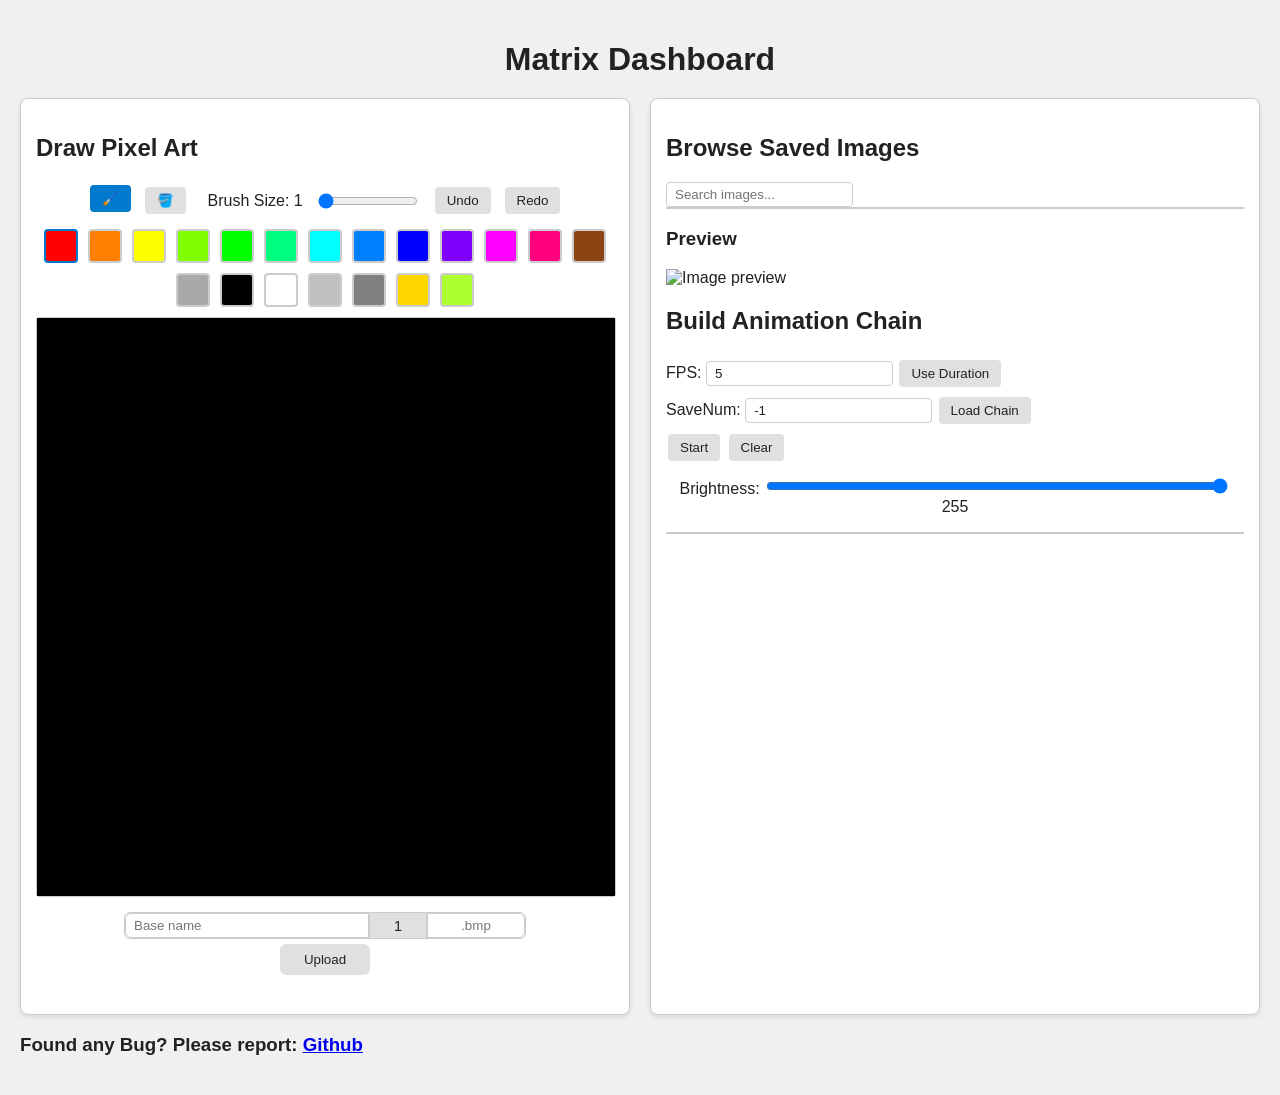
==== example-sd-card-content/index.html @ e06a7f28 "Add better Docs" ====
<!DOCTYPE html>
<html lang="en">
<head>
  <meta charset="UTF-8">
  <meta name="viewport" content="width=device-width, initial-scale=1.0">
  <title>Matrix Dashboard</title>
  <style>
    :root {
    --bg: #f0f0f0;
    --fg: #222;
    --panel-bg: #fff;
    --panel-border: #ccc;
    --btn-bg: #e0e0e0;
    --btn-hover: #d0d0d0;
    --input-bg: #fff;
    --selected-border: #007ACC;
  }
  @media (prefers-color-scheme: dark) {
    :root {
      --bg: #181818;
      --fg: #eee;
      --panel-bg: #242424;
      --panel-border: #444;
      --btn-bg: #333;
      --btn-hover: #444;
      --input-bg: #303030;
    }
  }
  body { background: var(--bg); color: var(--fg); font-family: sans-serif; margin: 0; padding: 20px; }
  h1 { text-align: center; margin-bottom: 20px; }
  .container { display: flex; gap: 20px; }
  @media (max-width: 768px) { .container { flex-direction: column; } }
  .panel { background: var(--panel-bg); border: 1px solid var(--panel-border); border-radius: 8px; box-shadow: 0 2px 5px rgba(0,0,0,0.1); padding: 15px; flex: 1; }
  .filename-group {display: flex;align-items: stretch;margin: 5px 0;border-radius: 6px;overflow: hidden;border: 1px solid var(--panel-border);background: var(--input-bg);width: 100%;max-width: 400px;}
  .filename-group input {border: none;margin: 0;padding: 6px 8px;background: transparent;}
  #filenameInput {flex: 2 1 60%;min-width: 120px;border-radius: 6px 0 0 6px;}
  #filenameExt {flex: 1 0 60px;max-width: 80px;border-left: 1px solid var(--panel-border);border-radius: 0 6px 6px 0;text-align: center;}
  .suffix-label {display: flex;align-items: center;padding: 0 8px;background: var(--btn-bg);border-left: 1px solid var(--panel-border);border-right: 1px solid var(--panel-border);font-size: 0.9em;color: var(--fg);user-select: none;min-width: 40px;justify-content: center;}
  .upload-section {display: flex;flex-direction: column;align-items: center;margin-bottom: 1.5rem;}
  #uploadBtn {margin: 0 auto;padding: 8px 24px;border-radius: 6px;transition: all 0.2s ease;font-weight: 500;}
  #uploadBtn:hover {transform: translateY(-1px);box-shadow: 0 2px 4px rgba(0,0,0,0.1);color: var(--fg);user-select: none;min-width: 40px;justify-content: center;}
  /* Palette */
  #palette-controls {
    display: flex;
    justify-content: center;
    align-items: center;
    gap: 10px;
    margin-bottom: 10px;
  }
  #pickColorBtn.active { background: var(--btn-hover); }
  #palette { display: flex; gap: 10px; flex-wrap: wrap; justify-content: center; }
  .color-swatch { width: 30px; height: 30px; border: 2px solid var(--panel-border); cursor: pointer; border-radius: 4px; position: relative; }
  .color-swatch.selected { border-color: var(--selected-border); }
  .color-swatch input { opacity: 0; width: 100%; height: 100%; position: absolute; top: 0; left: 0; /* disable pointer events so inputs don’t intercept canvas or swatch clicks */ pointer-events: none; }
  /* Controls */
  button { background: var(--btn-bg); border: none; padding: 6px 12px; margin: 5px 2px; border-radius: 4px; cursor: pointer; color: var(--fg); }
  button:hover { background: var(--btn-hover); }
  input[type="text"], input[type="number"] { background: var(--input-bg); border: 1px solid var(--panel-border); padding: 4px 8px; border-radius: 4px; color: var(--fg); }
  textarea { background: var(--input-bg); border: 1px solid var(--panel-border); color: var(--fg); }
  /* Other panels */
  #imageList, #chain-list { max-height: 200px; overflow-y: auto; border: 1px solid var(--panel-border); background: var(--input-bg); }
  .image-item, #chain-list li { display: flex; align-items: center; justify-content: space-between; padding: 5px; border-bottom: 1px solid var(--panel-border); }
  .image-item:last-child, #chain-list li:last-child { border-bottom: none; }
  #chain-list img { width: 30px; height: 30px; margin-right: 10px; }
  .image-item .btn-group {
    display: flex;
    gap: 6px;
    margin-left: auto;
  }

  /* Canvas Container Styles */
  .canvas-container {
    position: relative;
    width: 100%;
    padding-top: 100%; /* Creates square container based on width */
    margin: 10px auto;
    border: 1px solid var(--panel-border);
    border-radius: 4px;
    background: #000; /* Fallback for canvas background */
  }

  #matrix, #overlayCanvas {
    position: absolute;
    top: 0;
    left: 0;
    width: 100% !important;
    height: 100% !important;
    image-rendering: pixelated;
  }

  #matrix {
    cursor: crosshair;
    z-index: 1;
    background: #000;
  }

  #overlayCanvas {
    z-index: 2;
    pointer-events: none;
  }

  /* Ensure canvas elements have inline dimensions */
  #matrix, #overlayCanvas {
    width: 100%;
    height: 100%;
  }

   .btn-group button {
    transition: all 0.2s ease;
    position: relative;
  }
  
  .reference-active {
    background: var(--selected-border) !important;
    color: white !important;
    box-shadow: 0 0 0 2px var(--selected-border);
    transform: translateY(-2px);
  }
  .tool-active {
    background: var(--selected-border) !important;
    color: white !important;
    transform: translateY(-2px);
  }
  </style>
</head>
<body>
  <h1>Matrix Dashboard</h1>
  <div class="container">
    <div class="panel">
      <h2>Draw Pixel Art</h2>
      <div id="palette-controls">
        <button id="brushToolBtn" class="tool-active" title="Brush">🖌️</button>
        <button id="bucketToolBtn" title="Bucket">🪣</button>
        <label for="brushSize" style="margin-left:10px;">Brush Size: <span id="brushSizeValue">1</span></label>
        <input type="range" id="brushSize" min="1" max="8" step="1" value="1" style="margin:0 5px; width: 100px;">
        <button id="undoBtn" disabled>Undo</button>
        <button id="redoBtn" disabled>Redo</button>
      </div>
      <div id="palette"></div>
      <div class="canvas-container">
        <canvas id="matrix"></canvas>
        <canvas id="overlayCanvas"></canvas>
      </div>
      <div class="upload-section">
        <div class="filename-group">
          <input type="text" id="filenameInput" placeholder="Base name">
          <span id="numberSuffix" class="suffix-label">1</span>
          <input type="text" id="filenameExt" placeholder=".bmp">
        </div>
        <button id="uploadBtn">Upload</button>
      </div>
    </div>
    <div class="panel">
      <section>
        <h2>Browse Saved Images</h2>
        <input type="text" id="searchBox" placeholder="Search images...">
        <div id="imageList"></div>
        <div id="preview">
          <h3>Preview</h3>
          <img id="previewImg" alt="Image preview">
        </div>
      </section>
      <section>
        <h2>Build Animation Chain</h2>
        <div>
            <label id="fpsLabel">FPS: 
              <input type="number" id="fpsInput" value="5" step="0.1" min="0.1">
            </label>
            <label id="durationLabel" style="display:none; margin-left:10px;"> <!--TODO: fix int-division-->
              Total Duration (ms): 
              <input type="number" id="durationInput" value="1000" step="100" min="1">
            </label>
            <button id="toggleModeBtn">Use Duration</button>
            <br>
            <label id="chainNumLabel">SaveNum:
              <input type="number" id="chainNumInput" value="-1" step="1" min="-1">
            </label>
            <button id="loadChainBtn">Load Chain</button>
        </div>
        <button id="startChainBtn">Start</button>
        <button id="clearChainBtn">Clear</button>
        <div id="brightness-control" style="margin-top:10px; text-align:center;">
          <label for="brightnessSlider">Brightness: </label>
          <input type="range" id="brightnessSlider" min="0" max="255" value="255" style="width: 80%;">
          <span id="brightnessValue">255</span>
        </div>
        <ul id="chain-list"></ul>
      </section>
    </div>
  </div>
  <div>
    <h3>Found any Bug? Please report: <a href="https://github.com/UwUTastisch/LEDMatrixSign">Github</a></h3>
  </div>
  <script>
    // Core drawing variables
    var isDrawing = false;  // flag for brush drawing

    let selectedColor = '#E40303';
    const canvas = document.getElementById('matrix');
    let ctx = canvas.getContext('2d');
    const palette = document.getElementById('palette');
    // Color picker removed: no pickColorBtn or pickMode

    // Palette persistence setup
    const paletteSlots = 20;
    const defaultPalette = [
      '#FF0000','#FF7F00','#FFFF00','#7FFF00','#00FF00','#00FF7F','#00FFFF','#007FFF','#0000FF','#7F00FF',
      '#FF00FF','#FF007F','#8B4513','#A9A9A9','#000000','#FFFFFF','#C0C0C0','#808080','#FFD700','#ADFF2F'
    ];
    let paletteColors = [];
    function loadPaletteCookie() {
      const match = document.cookie.match(/(?:^|; )palette=([^;]+)/);
      if (match) {
        try { paletteColors = JSON.parse(decodeURIComponent(match[1])); } catch {};
      }
      if (!Array.isArray(paletteColors) || paletteColors.length !== paletteSlots) {
        paletteColors = defaultPalette.slice(0, paletteSlots);
      }
    }
    function savePaletteCookie() {
      document.cookie = 'palette=' + encodeURIComponent(JSON.stringify(paletteColors)) + ';path=/;max-age=' + (365*24*60*60);
    }
    function generatePaletteUI() {
      palette.innerHTML = '';
      for (let i = 0; i < paletteSlots; i++) {
        const color = paletteColors[i];
        const sw = document.createElement('div');
        sw.className = 'color-swatch';
        sw.dataset.index = i;
        sw.dataset.color = color;
        sw.style.background = color;
        const inp = document.createElement('input');
        inp.type = 'color'; inp.value = color;
        inp.style.opacity = '0'; inp.style.width = '100%'; inp.style.height = '100%'; inp.style.position = 'absolute'; inp.style.top = '0'; inp.style.left = '0'; inp.style.zIndex = '-1';
        inp.addEventListener('input', e => {
          const c = e.target.value;
          paletteColors[i] = c;
          sw.dataset.color = c;
          sw.style.background = c;
          savePaletteCookie();
          updateSelectedSwatch();
        });
        // long-press to open color picker
        let pressTimer;
        sw.addEventListener('mousedown', () => { pressTimer = setTimeout(() => inp.click(), 500); });
        sw.addEventListener('mouseup', () => clearTimeout(pressTimer));
        sw.addEventListener('mouseleave', () => clearTimeout(pressTimer));
        sw.addEventListener('touchstart', () => { pressTimer = setTimeout(() => inp.click(), 500); });
        sw.addEventListener('touchend', () => clearTimeout(pressTimer));
        sw.appendChild(inp);
        palette.appendChild(sw);
      }
      updateSelectedSwatch();
    }
    // Immediately initialize palette so it always appears
    loadPaletteCookie();
    generatePaletteUI();
    selectedColor = paletteColors[0];
    updateSelectedSwatch();

    let spec = { width: 8, height: 8 };
    let chain = [], images = [];
    let useDurationMode = false;
    let brightness = 255;
    let fileExt = '.bmp'; // Default extension, will be updated on init
    const overlayCanvas = document.getElementById('overlayCanvas');
    let ctxOverlay = overlayCanvas.getContext('2d');
    let referenceImage = null;

    // Brush and history for undo/redo
    let brushSize = 1;
    const brushSizeInput = document.getElementById('brushSize');
    const brushSizeValue = document.getElementById('brushSizeValue');
    brushSizeInput.addEventListener('input', () => {
      brushSize = parseInt(brushSizeInput.value);
      brushSizeValue.textContent = brushSize;
    });
    // History stack
    let history = [];
    let historyIndex = -1;
    const undoBtn = document.getElementById('undoBtn');
    const redoBtn = document.getElementById('redoBtn');
    undoBtn.addEventListener('click', () => { if (historyIndex > 0) restoreState(historyIndex - 1); });
    redoBtn.addEventListener('click', () => { if (historyIndex < history.length - 1) restoreState(historyIndex + 1); });

    // Tool palette buttons
    const brushToolBtn = document.getElementById('brushToolBtn');
    const bucketToolBtn = document.getElementById('bucketToolBtn');
    let fillMode = false;
    brushToolBtn.addEventListener('click', () => {
      fillMode = false;
      brushToolBtn.classList.add('tool-active');
      bucketToolBtn.classList.remove('tool-active');
    });
    bucketToolBtn.addEventListener('click', () => {
      fillMode = true;
      bucketToolBtn.classList.add('tool-active');
      brushToolBtn.classList.remove('tool-active');
    });
  
    function updateUndoRedoButtons() {
      undoBtn.disabled = historyIndex <= 0;
      redoBtn.disabled = historyIndex >= history.length - 1;
    }
    function saveState() {
      // truncate future history
      history = history.slice(0, historyIndex + 1);
      // save current state
      history.push(ctx.getImageData(0, 0, canvas.width, canvas.height));
      historyIndex = history.length - 1;
      updateUndoRedoButtons();
    }
    function restoreState(index) {
      const imgData = history[index];
      ctx.putImageData(imgData, 0, 0);
      historyIndex = index;
      updateUndoRedoButtons();
    }

    // New controls
    const fpsLabel      = document.getElementById('fpsLabel');
    const durationLabel = document.getElementById('durationLabel');
    const fpsInput      = document.getElementById('fpsInput');
    const durationInput = document.getElementById('durationInput');
    const toggleModeBtn = document.getElementById('toggleModeBtn');

    function updateSuffixDisplay() {
      const baseName = document.getElementById('filenameInput').value.trim();
      const userExt = document.getElementById('filenameExt').value.trim();
      const finalExt = userExt || fileExt;
      
      if (!baseName) {
        document.getElementById('numberSuffix').textContent = '1';
        return;
      }

      const cleanBase = baseName.replace(/[^a-z0-9]/gi, '').toLowerCase();
      const regex = new RegExp(`^${cleanBase}(\\d+)\\${finalExt}$`);
      let maxNum = 0;
      
      images.forEach(filename => {
        const match = filename.match(regex);
        if (match) {
          const num = parseInt(match[1], 10);
          if (num > maxNum) maxNum = num;
        }
      });
      
      document.getElementById('numberSuffix').textContent = maxNum + 1;
    }

    document.getElementById('filenameInput').addEventListener('input', updateSuffixDisplay);
    document.getElementById('filenameExt').addEventListener('input', updateSuffixDisplay);
  
    function applySpec() {
      // Set actual pixel dimensions
      canvas.width = spec.width;
      canvas.height = spec.height;
      overlayCanvas.width = spec.width;
      overlayCanvas.height = spec.height;

      // Set display dimensions through CSS
      canvas.style.width = '100%';
      canvas.style.height = '100%';
      overlayCanvas.style.width = '100%';
      overlayCanvas.style.height = '100%';

      // Initialize contexts
      ctx = canvas.getContext('2d');
      ctxOverlay = overlayCanvas.getContext('2d');
      
      // Clear and initialize drawing canvas
      ctx.fillStyle = '#000';
      ctx.fillRect(0, 0, spec.width, spec.height);
      ctxOverlay.clearRect(0, 0, overlayCanvas.width, overlayCanvas.height);
    }
  
    async function initSpec() {
      try {
        const res = await fetch('/api/imgspec');
        const json = await res.json();
        spec = { width: json.width, height: json.height };
        fileExt = `.${json.format.toLowerCase()}`;
        document.getElementById('filenameExt').value = fileExt;
        updateSuffixDisplay(); // Add this line
      } catch (e) { /* ignore */ }
      applySpec();
      saveState();   // seed undo/redo stack with initial canvas
    }

    async function setReferenceImage(name) {
      try {
        // Clear existing overlay first
        ctxOverlay.clearRect(0, 0, overlayCanvas.width, overlayCanvas.height);
        
        const res = await fetch(`/api/img?file=${encodeURIComponent(name)}`);
        const json = await res.json();
        referenceImage = new Image();
        referenceImage.onload = () => {
          // Create offscreen canvas to process image
          const tempCanvas = document.createElement('canvas');
          tempCanvas.width = spec.width;
          tempCanvas.height = spec.height;
          const tempCtx = tempCanvas.getContext('2d');
          
          // Draw image to temp canvas
          tempCtx.drawImage(referenceImage, 0, 0);
          const imageData = tempCtx.getImageData(0, 0, spec.width, spec.height);
          const data = imageData.data;

          // Process pixels: make black transparent and apply opacity
          for (let i = 0; i < data.length; i += 4) {
            // Check if pixel is black (RGB 0,0,0)
            if (data[i] === 0 && data[i+1] === 0 && data[i+2] === 0) {
              data[i+3] = 0; // Set alpha to 0
            } else {
              data[i+3] = 77; // ~30% opacity (255 * 0.3)
            }
          }

          // Update overlay canvas
          ctxOverlay.clearRect(0, 0, overlayCanvas.width, overlayCanvas.height);
          ctxOverlay.putImageData(imageData, 0, 0);
        };
        referenceImage.src = `data:image/bmp;base64,${json.img}`;
      } catch (e) {
        console.error('Error loading reference image:', e);
      }
    }

    function getNextFilename(baseName) {
      const cleanBase = baseName.replace(/[^a-z0-9]/gi, '').toLowerCase();
      const finalExt = document.getElementById('filenameExt').value.trim() || fileExt;
      const regex = new RegExp(`^${cleanBase}(\\d+)\\${finalExt}$`);
      
      let maxNum = 0;
      images.forEach(filename => {
        const match = filename.match(regex);
        if (match) maxNum = Math.max(maxNum, parseInt(match[1], 10));
      });
      
      return `${cleanBase}${maxNum + 1}${finalExt}`;
    }
  
    function updateSelectedSwatch() {
      document.querySelectorAll('.color-swatch').forEach(sw => {
        sw.classList.toggle('selected', sw.dataset.color.toLowerCase() === selectedColor.toLowerCase());
      });
    }
  
    palette.addEventListener('click', e => {
      const sw = e.target.closest('.color-swatch');
      if (!sw) return;
      selectedColor = sw.dataset.color;
      updateSelectedSwatch();
    });
  
    function getCursorPos(e) {
      const rect   = canvas.getBoundingClientRect();
      const scaleX = rect.width / canvas.width;
      const scaleY = rect.height / canvas.height;
      const clientX = e.clientX ?? e.touches[0].clientX;
      const clientY = e.clientY ?? e.touches[0].clientY;
      return {
        x: Math.floor((clientX - rect.left) / scaleX),
        y: Math.floor((clientY - rect.top) / scaleY)
      };
    }
  
    function drawAt(e) {
      const { x, y } = getCursorPos(e);
      ctx.fillStyle = selectedColor;
      // Draw with circular brush centered on the cursor
      ctx.beginPath();
      const centerX = x + 0.5;
      const centerY = y + 0.5;
      const radius = brushSize / 2;
      ctx.arc(centerX, centerY, radius, 0, Math.PI * 2);
      ctx.fill();
    }
  
    // Set up drawing and fill event listeners with undo/redo support
    // On action start, snapshot state for undo/redo
    canvas.addEventListener('mousedown', e => {
      saveState();
      const { x, y } = getCursorPos(e);
      if (fillMode) {
        floodFill(x, y);
        saveState();
      } else {
        isDrawing = true;
        drawAt(e);
      }
    });
    canvas.addEventListener('mousemove', e => { if (isDrawing) drawAt(e); });
    canvas.addEventListener('mouseup', () => {
      if (isDrawing) saveState();
      isDrawing = false;
    });
    canvas.addEventListener('mouseleave', () => { if (isDrawing) isDrawing = false; });
    canvas.addEventListener('touchstart', e => {
      e.preventDefault();
      saveState();
      const { x, y } = getCursorPos(e);
      if (fillMode) {
        floodFill(x, y);
        saveState();
      } else {
        isDrawing = true;
        drawAt(e);
      }
    });
    canvas.addEventListener('touchmove', e => { e.preventDefault(); if (isDrawing) drawAt(e); });
    canvas.addEventListener('touchend', e => {
      e.preventDefault();
      if (isDrawing) saveState();
      isDrawing = false;
    });
    canvas.addEventListener('touchcancel', e => { e.preventDefault(); if (isDrawing) isDrawing = false; });
  
    function canvasToBMPBase64(cnv) {
      const w = cnv.width, h = cnv.height;
      const rowSize = Math.floor((w * 3 + 3) / 4) * 4;
      const pixelArraySize = rowSize * h;
      const headerSize = 14 + 40;
      const buffer = new ArrayBuffer(headerSize + pixelArraySize);
      const dv = new DataView(buffer);
      let off = 0;
      dv.setUint16(off, 0x4D42, true); off += 2;
      dv.setUint32(off, buffer.byteLength, true); off += 4;
      off += 4;
      dv.setUint32(off, headerSize, true); off += 4;
      dv.setUint32(off, 40, true); off += 4;
      dv.setInt32(off, w, true); off += 4;
      dv.setInt32(off, h, true); off += 4;
      dv.setUint16(off, 1, true); off += 2;
      dv.setUint16(off, 24, true); off += 2;
      dv.setUint32(off, 0, true); off += 4;
      dv.setUint32(off, pixelArraySize, true); off += 4;
      off += 16;
      const imgData = cnv.getContext('2d').getImageData(0, 0, w, h).data;
      let pOff = headerSize;
      for (let y = h - 1; y >= 0; y--) {
        for (let x = 0; x < w; x++) {
          const i = (y * w + x) * 4;
          dv.setUint8(pOff++, imgData[i + 2]);
          dv.setUint8(pOff++, imgData[i + 1]);
          dv.setUint8(pOff++, imgData[i]);
        }
        while ((pOff - headerSize) % rowSize) dv.setUint8(pOff++, 0);
      }
      const bytes = new Uint8Array(buffer);
      let bin = '';
      for (let i = 0; i < bytes.length; i++) bin += String.fromCharCode(bytes[i]);
      return btoa(bin);
    }
    
    document.getElementById('brightnessSlider').addEventListener('input', function(e) {
      brightness = parseInt(e.target.value);
      document.getElementById('brightnessValue').textContent = brightness;
      updateBrightness();
    });

    async function updateBrightness() {
      try {
        await fetch('/api/brightness', {
          method: 'POST',
          headers: { 'Content-Type': 'application/json' },
          body: JSON.stringify({ brightness: brightness })
        });
      } catch (e) {
        console.error('Failed to update brightness', e);
      }
    }

    document.getElementById('uploadBtn').addEventListener('click', async () => {
      try {
          // Get and validate inputs
          const baseName = document.getElementById('filenameInput').value.trim();
          if (!baseName) return alert('Enter filename base.');
          
          // Get extension and clean base name
          const userExt = document.getElementById('filenameExt').value.trim();
          const finalExt = userExt || fileExt;
          const cleanBase = baseName.replace(/[^a-z0-9]/gi, '').toLowerCase();
          
          // Find existing files with this base and extension
          const regex = new RegExp(`^${cleanBase}(\\d+)\\${finalExt}$`);
          let maxNum = 0;
          
          images.forEach(filename => {
              const match = filename.match(regex);
              if (match) {
                  const num = parseInt(match[1], 10);
                  if (num > maxNum) maxNum = num;
              }
          });
          
          // Generate new filename
          const newNum = maxNum + 1;
          const filename = `${cleanBase}${newNum}${finalExt}`;
          
          // Convert canvas and upload
          const base64 = canvasToBMPBase64(canvas);
          const response = await fetch('/api/img', {
              method: 'POST',
              headers: { 'Content-Type': 'application/json' },
              body: JSON.stringify({ 
                  file: filename,
                  img: base64 
              })
          });
          
          if (!response.ok) throw new Error('Upload failed');
          
          // Update UI
          const json = await response.json();
          document.getElementById('filenameInput').value = cleanBase; // Reset to base without number
          document.getElementById('numberSuffix').textContent = newNum + 1;
          alert(`Uploaded successfully: ${json.file}`);
          loadImageList("");
          
      } catch (error) {
          console.error('Upload error:', error);
          alert(`Upload failed: ${error.message}`);
      }
    });

    const searchBox = document.getElementById('searchBox');
  
    async function loadImageList(query) {
      try {
        var path = query ? `/api/listimg?contains=${query}` : "/api/listimg";
        const res  = await fetch(path);
        const json = await res.json();
        images = json.list;
        renderImageList();
      } catch (e) { /* ignore */ }
    }

    searchBox.addEventListener("keydown", (e) => {
        if (e.key === "Enter") {
          const query = searchBox.value.trim();
          loadImageList(query);
        }
      });
  
    function renderImageList(filter = '') {
      const list = document.getElementById('imageList');
      list.innerHTML = '';
      images
        .filter(n => n.includes(filter))
        .forEach(name => {
          const item = document.createElement('div');
          item.className = 'image-item';
          const span = document.createElement('span');
          span.textContent = name;
          
          const refBtn = document.createElement('button');
            refBtn.textContent = 'Reference';
            refBtn.onclick = () => {
              const wasActive = refBtn.classList.contains('reference-active');
              
              // Remove active state from all buttons
              document.querySelectorAll('.reference-active').forEach(btn => {
                btn.classList.remove('reference-active');
              });
              
              // Clear overlay if clicking the same button
              if (wasActive) {
                ctxOverlay.clearRect(0, 0, overlayCanvas.width, overlayCanvas.height);
              } else {
                setReferenceImage(name);
                refBtn.classList.add('reference-active');
              }
            };

          // Existing buttons
          const pv = document.createElement('button');
          pv.textContent = 'Preview';
          pv.onclick = () => previewImage(name);
          const add = document.createElement('button');
          add.textContent = 'Add';
          add.onclick = () => addToChain(name);

          const btnGroup = document.createElement('div');
          btnGroup.className = 'btn-group';
          btnGroup.append(pv, refBtn, add);
          item.append(span, btnGroup);
          list.append(item);
        });
    }
  
    async function previewImage(name) {
      try {
        const res  = await fetch(`/api/img?file=${encodeURIComponent(name)}`);
        const json = await res.json();
        document.getElementById('previewImg').src = `data:image/bmp;base64,${json.img}`;
      } catch { /* ignore */ }
    }
  
    // Toggle FPS / Duration mode
    toggleModeBtn.addEventListener('click', () => {
      useDurationMode = !useDurationMode;
      fpsLabel.style.display      = useDurationMode ? 'none' : 'inline';
      durationLabel.style.display = useDurationMode ? 'inline' : 'none';
      toggleModeBtn.textContent   = useDurationMode ? 'Use FPS' : 'Use Duration';
    });
  
    function addToChain(name) {
      //const res  = await fetch(`/api/img?file=${encodeURIComponent(name)}`);
      //const json = await res.json();
      //chain.push({ name, src: `data:image/bmp;base64,${json.img}` });
      chain.push({name, src: `loading` });
      updateChainUI();

      
      fetch(`/api/img?file=${encodeURIComponent(name)}`)
        .then(res => res.json())
        .then(json => {
          // Find the just-added placeholder and update its src
          const idx = chain.findIndex(item => item.name === name && item.src === "loading");
          if (idx !== -1) {
            chain[idx].src = `data:image/bmp;base64,${json.img}`;
            updateChainUI();
          }
        })
        .catch(() => {/* ignore errors */});
    
     
    }
  
    function updateChainUI() {
      const ul = document.getElementById('chain-list');
      ul.innerHTML = '';
      chain.forEach((item, i) => {
        const li = document.createElement('li');
        const img = document.createElement('img');
        img.src = item.src;
        const span = document.createElement('span');
        span.textContent = item.name;
        const btn = document.createElement('button');
        btn.textContent = 'Remove';
        btn.onclick = () => {
          chain.splice(i, 1);
          updateChainUI();
        };
        li.append(img, span, btn);
        ul.append(li);
      });
    }
  
    document.getElementById('loadChainBtn').addEventListener('click', () => {
        try {
          let num = -1;
          const chainNumInput = document.getElementById('chainNumInput');
          if (!(chainNumInput.value && chainNumInput.value > 0)) {
            alert("Type a chain-number first, to load the chain.")
            return;
          }

          num = chainNumInput.value;
          
          fetch(`/api/imgchain?num=${num}`, {
            method: 'GET',
            headers: { 'Content-Type': 'application/json' },
            })
            .then(res => res.json())
            .then(json => {
              // json is expected to be like: {"chain": ["test2.bmp"], "fps": 5.0, "num": 20}
              if (!json.chain || !Array.isArray(json.chain)) {
                alert('Invalid chain data');
                return;
              }
              // Clear current chain
              json.chain.forEach(element => {
                addToChain(element);
              });
              alert("Loaded Successful")
            })
        } catch {
          alert('Failed to load img chain');
        }
      });

    document.getElementById('clearChainBtn').addEventListener('click', () => {
      chain = [];
      updateChainUI();
      document.getElementById('chainNumInput').value = -1;
    });
  
    document.getElementById('startChainBtn').addEventListener('click', async () => {
      if (!chain.length) return alert('Add images first');
      const names = chain.map(c => c.name);
      let payload;
      let fps;
      
      if (useDurationMode) {
        const totalMs = parseFloat(durationInput.value);
        if (isNaN(totalMs) || totalMs <= 0) {
          return alert('Enter a valid total duration');
        }
        fps = parseFloat(chain.length) / (parseFloat(totalMs) / 1000.0);
      } else {
        fps = parseFloat(fpsInput.value);
      }
      
      const chainNumInput =  document.getElementById('chainNumInput');
      if (chainNumInput.value && chainNumInput.value >0) {
        payload = { chain: names, fps: fps, num: parseInt(chainNumInput.value,10) };
      } else {
        payload = { chain: names, fps: fps };
      }

      try {
        const res = await fetch('/api/imgchain', {
          method: 'POST',
          headers: { 'Content-Type': 'application/json' },
          body: JSON.stringify(payload)
        })
        const json = await res.json();
        
        const chainNum = json.chainNum;
        chainNumInput.value = parseInt(chainNum, 10);
        
        alert('Animation started!\n And stored as number: ' + chainNum);
      } catch {
        alert('Failed to start');
      }
    });
  
    initSpec().then(loadImageList);

    function floodFill(startX, startY) {
      const imgData = ctx.getImageData(0, 0, canvas.width, canvas.height);
      const data = imgData.data;
      const width = imgData.width;
      const height = imgData.height;
      const startIdx = (startY * width + startX) * 4;
      const target = { r: data[startIdx], g: data[startIdx+1], b: data[startIdx+2], a: data[startIdx+3] };
      const fillColor = hexToRgb(selectedColor);
      // no-op if fill color matches target
      if (target.r === fillColor.r && target.g === fillColor.g && target.b === fillColor.b) return;
      const stack = [[startX, startY]];
      while (stack.length) {
        const [x, y] = stack.pop();
        if (x < 0 || x >= width || y < 0 || y >= height) continue;
        const idx = (y * width + x) * 4;
        if (data[idx] === target.r && data[idx+1] === target.g && data[idx+2] === target.b && data[idx+3] === target.a) {
          data[idx] = fillColor.r;
          data[idx+1] = fillColor.g;
          data[idx+2] = fillColor.b;
          data[idx+3] = 255;
          stack.push([x+1, y], [x-1, y], [x, y+1], [x, y-1]);
        }
      }
      ctx.putImageData(imgData, 0, 0);
    }

    // Helper: convert hex color to RGB object
    function hexToRgb(hex) {
      hex = hex.replace(/^#/, '');
      if (hex.length === 3) hex = hex.split('').map(h => h + h).join('');
      const num = parseInt(hex, 16);
      return { r: (num >> 16) & 255, g: (num >> 8) & 255, b: num & 255 };
    }
  </script>
</body>
</html>
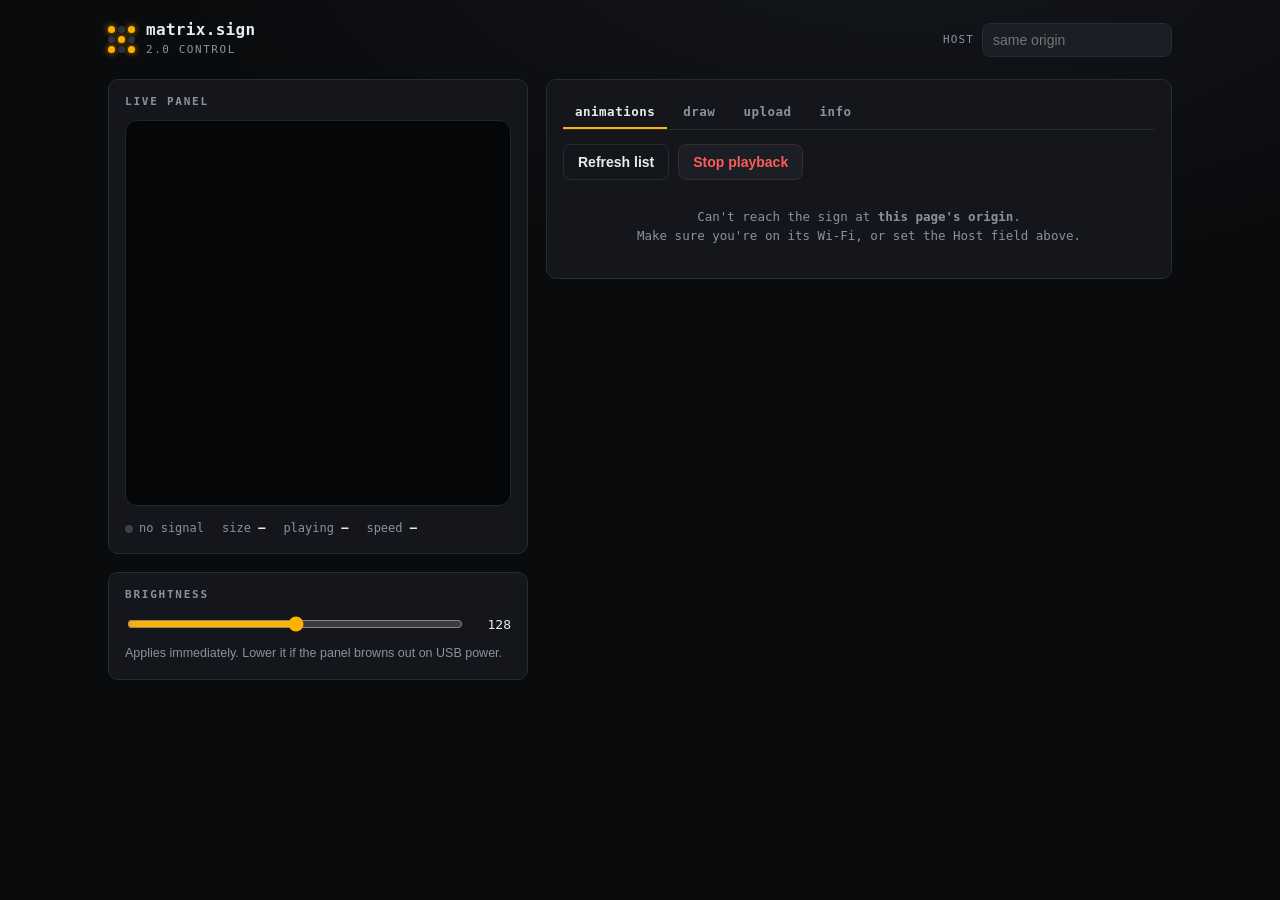
==== commit 6bb47bc3: "feat: control-panel frontend for the 2.0 API + serve it from the device - example-sd-card-content/in" ====
--- a/example-sd-card-content/index.html
+++ b/example-sd-card-content/index.html
@@ -1,869 +1,479 @@
 <!DOCTYPE html>
 <html lang="en">
 <head>
-  <meta charset="UTF-8">
-  <meta name="viewport" content="width=device-width, initial-scale=1.0">
-  <title>Matrix Dashboard</title>
-  <style>
-    :root {
-    --bg: #f0f0f0;
-    --fg: #222;
-    --panel-bg: #fff;
-    --panel-border: #ccc;
-    --btn-bg: #e0e0e0;
-    --btn-hover: #d0d0d0;
-    --input-bg: #fff;
-    --selected-border: #007ACC;
-  }
-  @media (prefers-color-scheme: dark) {
-    :root {
-      --bg: #181818;
-      --fg: #eee;
-      --panel-bg: #242424;
-      --panel-border: #444;
-      --btn-bg: #333;
-      --btn-hover: #444;
-      --input-bg: #303030;
-    }
-  }
-  body { background: var(--bg); color: var(--fg); font-family: sans-serif; margin: 0; padding: 20px; }
-  h1 { text-align: center; margin-bottom: 20px; }
-  .container { display: flex; gap: 20px; }
-  @media (max-width: 768px) { .container { flex-direction: column; } }
-  .panel { background: var(--panel-bg); border: 1px solid var(--panel-border); border-radius: 8px; box-shadow: 0 2px 5px rgba(0,0,0,0.1); padding: 15px; flex: 1; }
-  .filename-group {display: flex;align-items: stretch;margin: 5px 0;border-radius: 6px;overflow: hidden;border: 1px solid var(--panel-border);background: var(--input-bg);width: 100%;max-width: 400px;}
-  .filename-group input {border: none;margin: 0;padding: 6px 8px;background: transparent;}
-  #filenameInput {flex: 2 1 60%;min-width: 120px;border-radius: 6px 0 0 6px;}
-  #filenameExt {flex: 1 0 60px;max-width: 80px;border-left: 1px solid var(--panel-border);border-radius: 0 6px 6px 0;text-align: center;}
-  .suffix-label {display: flex;align-items: center;padding: 0 8px;background: var(--btn-bg);border-left: 1px solid var(--panel-border);border-right: 1px solid var(--panel-border);font-size: 0.9em;color: var(--fg);user-select: none;min-width: 40px;justify-content: center;}
-  .upload-section {display: flex;flex-direction: column;align-items: center;margin-bottom: 1.5rem;}
-  #uploadBtn {margin: 0 auto;padding: 8px 24px;border-radius: 6px;transition: all 0.2s ease;font-weight: 500;}
-  #uploadBtn:hover {transform: translateY(-1px);box-shadow: 0 2px 4px rgba(0,0,0,0.1);color: var(--fg);user-select: none;min-width: 40px;justify-content: center;}
-  /* Palette */
-  #palette-controls {
-    display: flex;
-    justify-content: center;
-    align-items: center;
-    gap: 10px;
-    margin-bottom: 10px;
-  }
-  #pickColorBtn.active { background: var(--btn-hover); }
-  #palette { display: flex; gap: 10px; flex-wrap: wrap; justify-content: center; }
-  .color-swatch { width: 30px; height: 30px; border: 2px solid var(--panel-border); cursor: pointer; border-radius: 4px; position: relative; }
-  .color-swatch.selected { border-color: var(--selected-border); }
-  .color-swatch input { opacity: 0; width: 100%; height: 100%; position: absolute; top: 0; left: 0; /* disable pointer events so inputs don’t intercept canvas or swatch clicks */ pointer-events: none; }
-  /* Controls */
-  button { background: var(--btn-bg); border: none; padding: 6px 12px; margin: 5px 2px; border-radius: 4px; cursor: pointer; color: var(--fg); }
-  button:hover { background: var(--btn-hover); }
-  input[type="text"], input[type="number"] { background: var(--input-bg); border: 1px solid var(--panel-border); padding: 4px 8px; border-radius: 4px; color: var(--fg); }
-  textarea { background: var(--input-bg); border: 1px solid var(--panel-border); color: var(--fg); }
-  /* Other panels */
-  #imageList, #chain-list { max-height: 200px; overflow-y: auto; border: 1px solid var(--panel-border); background: var(--input-bg); }
-  .image-item, #chain-list li { display: flex; align-items: center; justify-content: space-between; padding: 5px; border-bottom: 1px solid var(--panel-border); }
-  .image-item:last-child, #chain-list li:last-child { border-bottom: none; }
-  #chain-list img { width: 30px; height: 30px; margin-right: 10px; }
-  .image-item .btn-group {
-    display: flex;
-    gap: 6px;
-    margin-left: auto;
-  }
-
-  /* Canvas Container Styles */
-  .canvas-container {
-    position: relative;
-    width: 100%;
-    padding-top: 100%; /* Creates square container based on width */
-    margin: 10px auto;
-    border: 1px solid var(--panel-border);
-    border-radius: 4px;
-    background: #000; /* Fallback for canvas background */
-  }
-
-  #matrix, #overlayCanvas {
-    position: absolute;
-    top: 0;
-    left: 0;
-    width: 100% !important;
-    height: 100% !important;
-    image-rendering: pixelated;
-  }
-
-  #matrix {
-    cursor: crosshair;
-    z-index: 1;
-    background: #000;
-  }
-
-  #overlayCanvas {
-    z-index: 2;
-    pointer-events: none;
-  }
-
-  /* Ensure canvas elements have inline dimensions */
-  #matrix, #overlayCanvas {
-    width: 100%;
-    height: 100%;
-  }
-
-   .btn-group button {
-    transition: all 0.2s ease;
-    position: relative;
-  }
-  
-  .reference-active {
-    background: var(--selected-border) !important;
-    color: white !important;
-    box-shadow: 0 0 0 2px var(--selected-border);
-    transform: translateY(-2px);
-  }
-  .tool-active {
-    background: var(--selected-border) !important;
-    color: white !important;
-    transform: translateY(-2px);
-  }
-  </style>
+<meta charset="utf-8" />
+<meta name="viewport" content="width=device-width, initial-scale=1, viewport-fit=cover" />
+<title>LED Matrix Sign — Control</title>
+<style>
+  /* ── tokens ───────────────────────────────────────────────────────────── */
+  :root{
+    --bg:#0a0b0d;        /* unlit board */
+    --surface:#14161b;
+    --surface-2:#1b1e25;
+    --line:#262b34;
+    --text:#e7eaf0;
+    --muted:#8a92a0;
+    --amber:#ffb000;     /* LED accent, used with restraint */
+    --green:#36e06b;
+    --danger:#ff5c57;
+    --mono: ui-monospace,"SF Mono","JetBrains Mono",Menlo,Consolas,monospace;
+    --sans: -apple-system,BlinkMacSystemFont,"Segoe UI",Roboto,Helvetica,Arial,sans-serif;
+    --r:10px;
+  }
+  *{box-sizing:border-box}
+  html,body{margin:0}
+  body{
+    background:
+      radial-gradient(1200px 600px at 70% -10%, #14171d 0%, transparent 60%),
+      var(--bg);
+    color:var(--text); font-family:var(--sans);
+    -webkit-font-smoothing:antialiased; line-height:1.5;
+    min-height:100vh;
+  }
+  a{color:var(--amber)}
+  .wrap{max-width:1100px; margin:0 auto; padding:22px 18px 60px}
+
+  /* ── masthead ─────────────────────────────────────────────────────────── */
+  header.bar{display:flex; align-items:center; gap:14px; flex-wrap:wrap; margin-bottom:22px}
+  .logo{display:flex; align-items:center; gap:11px}
+  .logo .dots{display:grid; grid-template-columns:repeat(3,7px); grid-auto-rows:7px; gap:3px}
+  .logo .dots i{border-radius:50%; background:#2a2f39}
+  .logo .dots i.on{background:var(--amber); box-shadow:0 0 6px rgba(255,176,0,.8)}
+  .logo h1{font:600 16px/1 var(--mono); letter-spacing:.02em; margin:0}
+  .logo small{display:block; color:var(--muted); font:500 11px/1.4 var(--mono); letter-spacing:.14em; text-transform:uppercase; margin-top:4px}
+  .host{margin-left:auto; display:flex; align-items:center; gap:8px}
+  .host label{color:var(--muted); font:500 11px/1 var(--mono); letter-spacing:.1em; text-transform:uppercase}
+  .host input{width:190px}
+
+  input,select,textarea,button{font-family:var(--sans); font-size:14px}
+  input,select,textarea{
+    background:var(--surface-2); color:var(--text); border:1px solid var(--line);
+    border-radius:8px; padding:8px 10px; width:100%;
+  }
+  input:focus,select:focus,textarea:focus,button:focus-visible{
+    outline:2px solid var(--amber); outline-offset:1px; border-color:transparent;
+  }
+  textarea{font-family:var(--mono); font-size:12.5px; resize:vertical; min-height:104px}
+  label.field{display:block; margin:0 0 10px}
+  label.field > span{display:block; color:var(--muted); font:500 11px/1.4 var(--mono); letter-spacing:.1em; text-transform:uppercase; margin-bottom:5px}
+
+  button{
+    background:var(--surface-2); color:var(--text); border:1px solid var(--line);
+    border-radius:8px; padding:9px 14px; cursor:pointer; font-weight:550;
+    transition:border-color .12s, background .12s, transform .04s;
+  }
+  button:hover{border-color:#39404c}
+  button:active{transform:translateY(1px)}
+  button.primary{background:var(--amber); color:#1a1304; border-color:transparent}
+  button.primary:hover{background:#ffbe2e}
+  button.ghost{background:transparent}
+  button.danger{color:var(--danger); border-color:#3a2a2c}
+  button.danger:hover{border-color:var(--danger)}
+  .row{display:flex; gap:9px; flex-wrap:wrap}
+
+  /* ── layout ───────────────────────────────────────────────────────────── */
+  .grid{display:grid; grid-template-columns:minmax(0,420px) minmax(0,1fr); gap:18px; align-items:start}
+  @media(max-width:820px){ .grid{grid-template-columns:1fr} .host input{width:140px} }
+  .card{background:var(--surface); border:1px solid var(--line); border-radius:var(--r); padding:16px}
+  .card + .card{margin-top:18px}
+  .eyebrow{color:var(--muted); font:600 11px/1 var(--mono); letter-spacing:.16em; text-transform:uppercase; margin:0 0 13px}
+
+  /* ── signature: live LED preview ──────────────────────────────────────── */
+  .screen{
+    background:#050608; border:1px solid #20242c; border-radius:12px;
+    padding:14px; display:flex; justify-content:center; align-items:center;
+    aspect-ratio:1/1; overflow:hidden;
+  }
+  #panel{image-rendering:pixelated; width:100%; height:100%; display:block}
+  .meta{display:flex; gap:18px; flex-wrap:wrap; margin-top:13px; font-family:var(--mono); font-size:12px; color:var(--muted)}
+  .meta b{color:var(--text); font-weight:600}
+  .dot{display:inline-block; width:8px; height:8px; border-radius:50%; background:#3a3f49; margin-right:6px; vertical-align:middle}
+  .dot.live{background:var(--green); box-shadow:0 0 7px rgba(54,224,107,.8)}
+  @media (prefers-reduced-motion:no-preference){
+    .dot.live{animation:pulse 1.6s ease-in-out infinite}
+    @keyframes pulse{50%{opacity:.45}}
+  }
+
+  /* brightness */
+  .bright{display:flex; align-items:center; gap:12px}
+  .bright input[type=range]{accent-color:var(--amber); padding:0}
+  .bright output{font-family:var(--mono); font-size:13px; min-width:34px; text-align:right; color:var(--text)}
+
+  /* ── tabs ─────────────────────────────────────────────────────────────── */
+  .tabs{display:flex; gap:4px; margin-bottom:14px; border-bottom:1px solid var(--line)}
+  .tabs button{background:none; border:none; border-bottom:2px solid transparent; border-radius:0; color:var(--muted); padding:8px 12px; font-family:var(--mono); font-size:12.5px; letter-spacing:.04em}
+  .tabs button[aria-selected=true]{color:var(--text); border-bottom-color:var(--amber)}
+  .tab{display:none}
+  .tab.active{display:block}
+
+  /* anim list */
+  .anim{border:1px solid var(--line); border-radius:9px; padding:11px 12px; margin-bottom:9px; background:var(--surface-2)}
+  .anim .id{font-family:var(--mono); font-size:13px; font-weight:600; word-break:break-all}
+  .anim .assets{color:var(--muted); font-family:var(--mono); font-size:11px; margin-top:3px}
+  .anim .ctl{display:flex; gap:7px; margin-top:10px; flex-wrap:wrap; align-items:center}
+  .anim input{width:74px}
+  .pill{font-family:var(--mono); font-size:11px; color:var(--amber); border:1px solid #3a3115; background:#1d1809; padding:2px 7px; border-radius:999px}
+
+  .hint{color:var(--muted); font-size:12.5px; margin:9px 0 0}
+  .hint code,.tab code{font-family:var(--mono); font-size:.92em; color:var(--text); background:var(--surface-2); padding:1px 5px; border-radius:5px}
+  .empty{color:var(--muted); font-family:var(--mono); font-size:12.5px; padding:16px 4px; text-align:center}
+  pre.out{background:#0c0e12; border:1px solid var(--line); border-radius:8px; padding:11px; font-family:var(--mono); font-size:11.5px; color:#aeb6c2; overflow:auto; max-height:230px; margin:0}
+
+  /* toast */
+  #toast{position:fixed; left:50%; bottom:22px; transform:translateX(-50%) translateY(20px); opacity:0; pointer-events:none; transition:.18s; background:var(--surface-2); border:1px solid var(--line); border-left:3px solid var(--amber); color:var(--text); padding:11px 15px; border-radius:9px; font-size:13.5px; max-width:90vw; box-shadow:0 8px 30px rgba(0,0,0,.5); z-index:50}
+  #toast.show{opacity:1; transform:translateX(-50%) translateY(0)}
+  #toast.err{border-left-color:var(--danger)}
+  #toast.ok{border-left-color:var(--green)}
+</style>
 </head>
 <body>
-  <h1>Matrix Dashboard</h1>
-  <div class="container">
-    <div class="panel">
-      <h2>Draw Pixel Art</h2>
-      <div id="palette-controls">
-        <button id="brushToolBtn" class="tool-active" title="Brush">🖌️</button>
-        <button id="bucketToolBtn" title="Bucket">🪣</button>
-        <label for="brushSize" style="margin-left:10px;">Brush Size: <span id="brushSizeValue">1</span></label>
-        <input type="range" id="brushSize" min="1" max="8" step="1" value="1" style="margin:0 5px; width: 100px;">
-        <button id="undoBtn" disabled>Undo</button>
-        <button id="redoBtn" disabled>Redo</button>
-      </div>
-      <div id="palette"></div>
-      <div class="canvas-container">
-        <canvas id="matrix"></canvas>
-        <canvas id="overlayCanvas"></canvas>
-      </div>
-      <div class="upload-section">
-        <div class="filename-group">
-          <input type="text" id="filenameInput" placeholder="Base name">
-          <span id="numberSuffix" class="suffix-label">1</span>
-          <input type="text" id="filenameExt" placeholder=".bmp">
-        </div>
-        <button id="uploadBtn">Upload</button>
+<div class="wrap">
+  <header class="bar">
+    <div class="logo">
+      <div class="dots" aria-hidden="true">
+        <i class="on"></i><i></i><i class="on"></i>
+        <i></i><i class="on"></i><i></i>
+        <i class="on"></i><i></i><i class="on"></i>
+      </div>
+      <div>
+        <h1>matrix.sign</h1>
+        <small>2.0 control</small>
       </div>
     </div>
-    <div class="panel">
-      <section>
-        <h2>Browse Saved Images</h2>
-        <input type="text" id="searchBox" placeholder="Search images...">
-        <div id="imageList"></div>
-        <div id="preview">
-          <h3>Preview</h3>
-          <img id="previewImg" alt="Image preview">
+    <div class="host">
+      <label for="host">Host</label>
+      <input id="host" placeholder="same origin" autocomplete="off" spellcheck="false" />
+    </div>
+  </header>
+
+  <div class="grid">
+    <!-- LEFT: the panel itself -->
+    <div>
+      <section class="card">
+        <p class="eyebrow">Live panel</p>
+        <div class="screen"><canvas id="panel" width="64" height="64"></canvas></div>
+        <div class="meta">
+          <span><span id="livedot" class="dot"></span><span id="conn">connecting…</span></span>
+          <span>size <b id="size">—</b></span>
+          <span>playing <b id="playing">—</b></span>
+          <span>speed <b id="speed">—</b></span>
         </div>
       </section>
-      <section>
-        <h2>Build Animation Chain</h2>
-        <div>
-            <label id="fpsLabel">FPS: 
-              <input type="number" id="fpsInput" value="5" step="0.1" min="0.1">
-            </label>
-            <label id="durationLabel" style="display:none; margin-left:10px;"> <!--TODO: fix int-division-->
-              Total Duration (ms): 
-              <input type="number" id="durationInput" value="1000" step="100" min="1">
-            </label>
-            <button id="toggleModeBtn">Use Duration</button>
-            <br>
-            <label id="chainNumLabel">SaveNum:
-              <input type="number" id="chainNumInput" value="-1" step="1" min="-1">
-            </label>
-            <button id="loadChainBtn">Load Chain</button>
-        </div>
-        <button id="startChainBtn">Start</button>
-        <button id="clearChainBtn">Clear</button>
-        <div id="brightness-control" style="margin-top:10px; text-align:center;">
-          <label for="brightnessSlider">Brightness: </label>
-          <input type="range" id="brightnessSlider" min="0" max="255" value="255" style="width: 80%;">
-          <span id="brightnessValue">255</span>
-        </div>
-        <ul id="chain-list"></ul>
+
+      <section class="card">
+        <p class="eyebrow">Brightness</p>
+        <div class="bright">
+          <input id="bright" type="range" min="0" max="255" value="128" aria-label="Brightness" />
+          <output id="brightval">128</output>
+        </div>
+        <p class="hint">Applies immediately. Lower it if the panel browns out on USB power.</p>
       </section>
     </div>
+
+    <!-- RIGHT: controls -->
+    <section class="card">
+      <div class="tabs" role="tablist">
+        <button role="tab" aria-selected="true" data-tab="anims">animations</button>
+        <button role="tab" aria-selected="false" data-tab="draw">draw</button>
+        <button role="tab" aria-selected="false" data-tab="upload">upload</button>
+        <button role="tab" aria-selected="false" data-tab="info">info</button>
+      </div>
+
+      <!-- ANIMATIONS -->
+      <div class="tab active" id="tab-anims">
+        <div class="row" style="margin-bottom:12px">
+          <button id="refresh" class="ghost">Refresh list</button>
+          <button id="stopall" class="danger">Stop playback</button>
+        </div>
+        <div id="animlist"><div class="empty">Loading animations…</div></div>
+      </div>
+
+      <!-- DRAW -->
+      <div class="tab" id="tab-draw">
+        <p class="hint" style="margin-top:0">Push an object to the overlay buffer (sits on top of any running animation). The body is one frame — the same shape as a single entry in an anim's <code>frames[]</code>.</p>
+        <div class="row" style="margin:12px 0">
+          <button data-demo="text" class="ghost">Insert text</button>
+          <button data-demo="rect" class="ghost">Insert rectangle</button>
+          <button data-demo="line" class="ghost">Insert line</button>
+        </div>
+        <label class="field"><span>Frame JSON</span>
+          <textarea id="drawjson">{
+  "text": { "x": 0, "y": 0, "text": "hi", "font": "5x7", "color": "#ffb000" },
+  "duration": 0
+}</textarea>
+        </label>
+        <div class="row">
+          <button id="drawsend" class="primary">Draw to overlay</button>
+          <button id="drawclear" class="danger">Clear overlay</button>
+        </div>
+      </div>
+
+      <!-- UPLOAD -->
+      <div class="tab" id="tab-upload">
+        <p class="eyebrow" style="margin-top:2px">Upload animation</p>
+        <label class="field"><span>Animation id</span>
+          <input id="ua-name" placeholder="de.uwutastisch.myanim" autocomplete="off" spellcheck="false" /></label>
+        <label class="field"><span>anim.json</span>
+          <textarea id="ua-json">{
+  "default_params": {},
+  "frames": [
+    { "text": { "x": 0, "y": 0, "text": "hello" }, "duration": 1000 }
+  ]
+}</textarea></label>
+        <button id="ua-send" class="primary">Upload animation</button>
+
+        <hr style="border:none; border-top:1px solid var(--line); margin:20px 0" />
+
+        <p class="eyebrow">Upload asset</p>
+        <p class="hint" style="margin-top:0">Assets must be 32-bit BGRA8888 BMP. Convert with <code>tools/bmp_bgra.py</code> first.</p>
+        <label class="field" style="margin-top:10px"><span>Animation id</span>
+          <input id="uas-name" placeholder="de.uwutastisch.myanim" autocomplete="off" spellcheck="false" /></label>
+        <label class="field"><span>BMP file</span>
+          <input id="uas-file" type="file" accept=".bmp,image/bmp" /></label>
+        <button id="uas-send" class="primary">Upload asset</button>
+      </div>
+
+      <!-- INFO -->
+      <div class="tab" id="tab-info">
+        <div class="row" style="margin-bottom:12px">
+          <button id="info-refresh" class="ghost">Refresh</button>
+        </div>
+        <p class="eyebrow">Filesystem</p>
+        <pre class="out" id="fsout">—</pre>
+        <p class="eyebrow" style="margin-top:16px">GPIO pins</p>
+        <pre class="out" id="gpioout">—</pre>
+        <p class="eyebrow" style="margin-top:16px">Live composition</p>
+        <pre class="out" id="compout">—</pre>
+      </div>
+    </section>
   </div>
-  <div>
-    <h3>Found any Bug? Please report: <a href="https://github.com/UwUTastisch/LEDMatrixSign">Github</a></h3>
-  </div>
-  <script>
-    // Core drawing variables
-    var isDrawing = false;  // flag for brush drawing
-
-    let selectedColor = '#E40303';
-    const canvas = document.getElementById('matrix');
-    let ctx = canvas.getContext('2d');
-    const palette = document.getElementById('palette');
-    // Color picker removed: no pickColorBtn or pickMode
-
-    // Palette persistence setup
-    const paletteSlots = 20;
-    const defaultPalette = [
-      '#FF0000','#FF7F00','#FFFF00','#7FFF00','#00FF00','#00FF7F','#00FFFF','#007FFF','#0000FF','#7F00FF',
-      '#FF00FF','#FF007F','#8B4513','#A9A9A9','#000000','#FFFFFF','#C0C0C0','#808080','#FFD700','#ADFF2F'
-    ];
-    let paletteColors = [];
-    function loadPaletteCookie() {
-      const match = document.cookie.match(/(?:^|; )palette=([^;]+)/);
-      if (match) {
-        try { paletteColors = JSON.parse(decodeURIComponent(match[1])); } catch {};
-      }
-      if (!Array.isArray(paletteColors) || paletteColors.length !== paletteSlots) {
-        paletteColors = defaultPalette.slice(0, paletteSlots);
+</div>
+
+<div id="toast" role="status" aria-live="polite"></div>
+
+<script>
+(() => {
+  "use strict";
+  // ── host / persistence ────────────────────────────────────────────────
+  const hostInput = document.getElementById("host");
+  const store = (() => { try { return window.localStorage; } catch (e) { return null; } })();
+  hostInput.value = (store && store.getItem("sign.host")) || "";
+  hostInput.addEventListener("change", () => {
+    if (store) try { store.setItem("sign.host", hostInput.value.trim()); } catch (e) {}
+    loadAnims(); refreshInfo();
+  });
+  const base = () => hostInput.value.trim().replace(/\/+$/, "");
+  const url  = p => base() + p;
+
+  // ── fetch helpers ─────────────────────────────────────────────────────
+  async function api(path, opts) {
+    opts = opts || {};
+    const init = { method: opts.method || "GET" };
+    if (opts.body !== undefined) { init.headers = { "Content-Type": "application/json" }; init.body = JSON.stringify(opts.body); }
+    const res = await fetch(url(path), init);
+    const text = await res.text();
+    let data; try { data = text ? JSON.parse(text) : {}; } catch (e) { data = { raw: text }; }
+    if (!res.ok) throw new Error(data.error || ("HTTP " + res.status));
+    return data;
+  }
+
+  let toastTimer;
+  function toast(msg, kind) {
+    const t = document.getElementById("toast");
+    t.textContent = msg; t.className = "show " + (kind || "");
+    clearTimeout(toastTimer);
+    toastTimer = setTimeout(() => { t.className = ""; }, 3200);
+  }
+
+  // ── tabs ──────────────────────────────────────────────────────────────
+  document.querySelectorAll(".tabs button").forEach(btn => {
+    btn.addEventListener("click", () => {
+      document.querySelectorAll(".tabs button").forEach(b => b.setAttribute("aria-selected", String(b === btn)));
+      document.querySelectorAll(".tab").forEach(t => t.classList.remove("active"));
+      document.getElementById("tab-" + btn.dataset.tab).classList.add("active");
+      if (btn.dataset.tab === "info") refreshInfo();
+    });
+  });
+
+  // ── live preview (the signature element) ──────────────────────────────
+  const canvas = document.getElementById("panel");
+  const ctx = canvas.getContext("2d");
+  let GW = 0, GH = 0;
+
+  function drawDots(w, h, bytes) {
+    if (w !== GW || h !== GH) { canvas.width = w; canvas.height = h; GW = w; GH = h; }
+    const r = 0.42;
+    ctx.clearRect(0, 0, w, h);
+    ctx.fillStyle = "#0a0b0d"; ctx.fillRect(0, 0, w, h);
+    for (let y = 0; y < h; y++) {
+      for (let x = 0; x < w; x++) {
+        const i = (y * w + x) * 4;
+        const b = bytes[i], g = bytes[i + 1], rr = bytes[i + 2], a = bytes[i + 3];
+        const lit = a !== 0 && (rr || g || b);
+        ctx.beginPath();
+        ctx.arc(x + 0.5, y + 0.5, r, 0, Math.PI * 2);
+        ctx.fillStyle = lit ? ("rgb(" + rr + "," + g + "," + b + ")") : "#14161b";
+        ctx.fill();
       }
     }
-    function savePaletteCookie() {
-      document.cookie = 'palette=' + encodeURIComponent(JSON.stringify(paletteColors)) + ';path=/;max-age=' + (365*24*60*60);
+  }
+
+  function b64ToBytes(b64) {
+    const bin = atob(b64), n = bin.length, out = new Uint8Array(n);
+    for (let i = 0; i < n; i++) out[i] = bin.charCodeAt(i);
+    return out;
+  }
+
+  const livedot = document.getElementById("livedot");
+  const conn = document.getElementById("conn");
+  function setOnline(ok, label) {
+    livedot.classList.toggle("live", ok);
+    conn.textContent = label || (ok ? "live" : "offline");
+  }
+
+  async function pollFrame() {
+    try {
+      const d = await api("/framebuffer/get");
+      if (d.data) drawDots(d.width, d.height, b64ToBytes(d.data));
+      setOnline(true, "live");
+    } catch (e) { setOnline(false, "no signal"); }
+  }
+
+  async function pollStatus() {
+    try {
+      const s = await api("/anim/status");
+      document.getElementById("playing").textContent = s.running ? (s.animname || "—") : "stopped";
+      const sp = Number(s.speed);
+      document.getElementById("speed").textContent = isFinite(sp) ? sp.toFixed(2) + "×" : "—";
+    } catch (e) {}
+    try {
+      const z = await api("/framebuffer/size");
+      document.getElementById("size").textContent = z.width + "×" + z.height;
+    } catch (e) {}
+  }
+
+  // ── brightness ────────────────────────────────────────────────────────
+  const bright = document.getElementById("bright");
+  const brightval = document.getElementById("brightval");
+  let brightTimer;
+  bright.addEventListener("input", () => {
+    brightval.textContent = bright.value;
+    clearTimeout(brightTimer);
+    brightTimer = setTimeout(async () => {
+      try { await api("/display/brightness", { method: "POST", body: { brightness: Number(bright.value) } }); }
+      catch (e) { toast("Couldn't set brightness: " + e.message, "err"); }
+    }, 120);
+  });
+  async function initBrightness() {
+    try { const d = await api("/display/brightness"); bright.value = d.brightness; brightval.textContent = d.brightness; } catch (e) {}
+  }
+
+  // ── animations ────────────────────────────────────────────────────────
+  const animlist = document.getElementById("animlist");
+  function esc(s){ return String(s).replace(/[&<>"]/g, c => ({"&":"&amp;","<":"&lt;",">":"&gt;",'"':"&quot;"}[c])); }
+
+  async function loadAnims() {
+    animlist.innerHTML = '<div class="empty">Loading…</div>';
+    let d;
+    try { d = await api("/file/ls"); }
+    catch (e) {
+      animlist.innerHTML = '<div class="empty">Can\'t reach the sign at <b>' + esc(base() || "this page's origin") + '</b>.<br>Make sure you\'re on its Wi-Fi, or set the Host field above.</div>';
+      return;
     }
-    function generatePaletteUI() {
-      palette.innerHTML = '';
-      for (let i = 0; i < paletteSlots; i++) {
-        const color = paletteColors[i];
-        const sw = document.createElement('div');
-        sw.className = 'color-swatch';
-        sw.dataset.index = i;
-        sw.dataset.color = color;
-        sw.style.background = color;
-        const inp = document.createElement('input');
-        inp.type = 'color'; inp.value = color;
-        inp.style.opacity = '0'; inp.style.width = '100%'; inp.style.height = '100%'; inp.style.position = 'absolute'; inp.style.top = '0'; inp.style.left = '0'; inp.style.zIndex = '-1';
-        inp.addEventListener('input', e => {
-          const c = e.target.value;
-          paletteColors[i] = c;
-          sw.dataset.color = c;
-          sw.style.background = c;
-          savePaletteCookie();
-          updateSelectedSwatch();
-        });
-        // long-press to open color picker
-        let pressTimer;
-        sw.addEventListener('mousedown', () => { pressTimer = setTimeout(() => inp.click(), 500); });
-        sw.addEventListener('mouseup', () => clearTimeout(pressTimer));
-        sw.addEventListener('mouseleave', () => clearTimeout(pressTimer));
-        sw.addEventListener('touchstart', () => { pressTimer = setTimeout(() => inp.click(), 500); });
-        sw.addEventListener('touchend', () => clearTimeout(pressTimer));
-        sw.appendChild(inp);
-        palette.appendChild(sw);
-      }
-      updateSelectedSwatch();
-    }
-    // Immediately initialize palette so it always appears
-    loadPaletteCookie();
-    generatePaletteUI();
-    selectedColor = paletteColors[0];
-    updateSelectedSwatch();
-
-    let spec = { width: 8, height: 8 };
-    let chain = [], images = [];
-    let useDurationMode = false;
-    let brightness = 255;
-    let fileExt = '.bmp'; // Default extension, will be updated on init
-    const overlayCanvas = document.getElementById('overlayCanvas');
-    let ctxOverlay = overlayCanvas.getContext('2d');
-    let referenceImage = null;
-
-    // Brush and history for undo/redo
-    let brushSize = 1;
-    const brushSizeInput = document.getElementById('brushSize');
-    const brushSizeValue = document.getElementById('brushSizeValue');
-    brushSizeInput.addEventListener('input', () => {
-      brushSize = parseInt(brushSizeInput.value);
-      brushSizeValue.textContent = brushSize;
+    const anims = d.anims || [];
+    if (!anims.length) { animlist.innerHTML = '<div class="empty">No animations on the device yet. Upload one from the Upload tab.</div>'; return; }
+    animlist.innerHTML = "";
+    anims.forEach(a => {
+      const el = document.createElement("div");
+      el.className = "anim";
+      const assets = a.assets || [];
+      el.innerHTML =
+        '<div class="id">' + esc(a.id) + '</div>' +
+        '<div class="assets">' + (assets.length ? assets.length + " asset" + (assets.length>1?"s":"") + " · " + assets.map(esc).join(", ") : "no assets") + '</div>' +
+        '<div class="ctl">' +
+          '<button class="primary" data-act="start">Play</button>' +
+          '<label style="color:var(--muted);font:500 11px/1 var(--mono)">cycles ' +
+            '<input type="number" min="0" value="0" data-cycles title="0 = loop forever" /></label>' +
+        '</div>';
+      el.querySelector('[data-act=start]').addEventListener("click", async () => {
+        const cycles = Number(el.querySelector('[data-cycles]').value) || 0;
+        try { await api("/anim/start", { method: "POST", body: { animname: a.id, cycles } }); toast("Playing " + a.id, "ok"); }
+        catch (e) { toast("Start failed: " + e.message, "err"); }
+      });
+      animlist.appendChild(el);
     });
-    // History stack
-    let history = [];
-    let historyIndex = -1;
-    const undoBtn = document.getElementById('undoBtn');
-    const redoBtn = document.getElementById('redoBtn');
-    undoBtn.addEventListener('click', () => { if (historyIndex > 0) restoreState(historyIndex - 1); });
-    redoBtn.addEventListener('click', () => { if (historyIndex < history.length - 1) restoreState(historyIndex + 1); });
-
-    // Tool palette buttons
-    const brushToolBtn = document.getElementById('brushToolBtn');
-    const bucketToolBtn = document.getElementById('bucketToolBtn');
-    let fillMode = false;
-    brushToolBtn.addEventListener('click', () => {
-      fillMode = false;
-      brushToolBtn.classList.add('tool-active');
-      bucketToolBtn.classList.remove('tool-active');
-    });
-    bucketToolBtn.addEventListener('click', () => {
-      fillMode = true;
-      bucketToolBtn.classList.add('tool-active');
-      brushToolBtn.classList.remove('tool-active');
-    });
-  
-    function updateUndoRedoButtons() {
-      undoBtn.disabled = historyIndex <= 0;
-      redoBtn.disabled = historyIndex >= history.length - 1;
-    }
-    function saveState() {
-      // truncate future history
-      history = history.slice(0, historyIndex + 1);
-      // save current state
-      history.push(ctx.getImageData(0, 0, canvas.width, canvas.height));
-      historyIndex = history.length - 1;
-      updateUndoRedoButtons();
-    }
-    function restoreState(index) {
-      const imgData = history[index];
-      ctx.putImageData(imgData, 0, 0);
-      historyIndex = index;
-      updateUndoRedoButtons();
-    }
-
-    // New controls
-    const fpsLabel      = document.getElementById('fpsLabel');
-    const durationLabel = document.getElementById('durationLabel');
-    const fpsInput      = document.getElementById('fpsInput');
-    const durationInput = document.getElementById('durationInput');
-    const toggleModeBtn = document.getElementById('toggleModeBtn');
-
-    function updateSuffixDisplay() {
-      const baseName = document.getElementById('filenameInput').value.trim();
-      const userExt = document.getElementById('filenameExt').value.trim();
-      const finalExt = userExt || fileExt;
-      
-      if (!baseName) {
-        document.getElementById('numberSuffix').textContent = '1';
-        return;
-      }
-
-      const cleanBase = baseName.replace(/[^a-z0-9]/gi, '').toLowerCase();
-      const regex = new RegExp(`^${cleanBase}(\\d+)\\${finalExt}$`);
-      let maxNum = 0;
-      
-      images.forEach(filename => {
-        const match = filename.match(regex);
-        if (match) {
-          const num = parseInt(match[1], 10);
-          if (num > maxNum) maxNum = num;
-        }
-      });
-      
-      document.getElementById('numberSuffix').textContent = maxNum + 1;
-    }
-
-    document.getElementById('filenameInput').addEventListener('input', updateSuffixDisplay);
-    document.getElementById('filenameExt').addEventListener('input', updateSuffixDisplay);
-  
-    function applySpec() {
-      // Set actual pixel dimensions
-      canvas.width = spec.width;
-      canvas.height = spec.height;
-      overlayCanvas.width = spec.width;
-      overlayCanvas.height = spec.height;
-
-      // Set display dimensions through CSS
-      canvas.style.width = '100%';
-      canvas.style.height = '100%';
-      overlayCanvas.style.width = '100%';
-      overlayCanvas.style.height = '100%';
-
-      // Initialize contexts
-      ctx = canvas.getContext('2d');
-      ctxOverlay = overlayCanvas.getContext('2d');
-      
-      // Clear and initialize drawing canvas
-      ctx.fillStyle = '#000';
-      ctx.fillRect(0, 0, spec.width, spec.height);
-      ctxOverlay.clearRect(0, 0, overlayCanvas.width, overlayCanvas.height);
-    }
-  
-    async function initSpec() {
-      try {
-        const res = await fetch('/api/imgspec');
-        const json = await res.json();
-        spec = { width: json.width, height: json.height };
-        fileExt = `.${json.format.toLowerCase()}`;
-        document.getElementById('filenameExt').value = fileExt;
-        updateSuffixDisplay(); // Add this line
-      } catch (e) { /* ignore */ }
-      applySpec();
-      saveState();   // seed undo/redo stack with initial canvas
-    }
-
-    async function setReferenceImage(name) {
-      try {
-        // Clear existing overlay first
-        ctxOverlay.clearRect(0, 0, overlayCanvas.width, overlayCanvas.height);
-        
-        const res = await fetch(`/api/img?file=${encodeURIComponent(name)}`);
-        const json = await res.json();
-        referenceImage = new Image();
-        referenceImage.onload = () => {
-          // Create offscreen canvas to process image
-          const tempCanvas = document.createElement('canvas');
-          tempCanvas.width = spec.width;
-          tempCanvas.height = spec.height;
-          const tempCtx = tempCanvas.getContext('2d');
-          
-          // Draw image to temp canvas
-          tempCtx.drawImage(referenceImage, 0, 0);
-          const imageData = tempCtx.getImageData(0, 0, spec.width, spec.height);
-          const data = imageData.data;
-
-          // Process pixels: make black transparent and apply opacity
-          for (let i = 0; i < data.length; i += 4) {
-            // Check if pixel is black (RGB 0,0,0)
-            if (data[i] === 0 && data[i+1] === 0 && data[i+2] === 0) {
-              data[i+3] = 0; // Set alpha to 0
-            } else {
-              data[i+3] = 77; // ~30% opacity (255 * 0.3)
-            }
-          }
-
-          // Update overlay canvas
-          ctxOverlay.clearRect(0, 0, overlayCanvas.width, overlayCanvas.height);
-          ctxOverlay.putImageData(imageData, 0, 0);
-        };
-        referenceImage.src = `data:image/bmp;base64,${json.img}`;
-      } catch (e) {
-        console.error('Error loading reference image:', e);
-      }
-    }
-
-    function getNextFilename(baseName) {
-      const cleanBase = baseName.replace(/[^a-z0-9]/gi, '').toLowerCase();
-      const finalExt = document.getElementById('filenameExt').value.trim() || fileExt;
-      const regex = new RegExp(`^${cleanBase}(\\d+)\\${finalExt}$`);
-      
-      let maxNum = 0;
-      images.forEach(filename => {
-        const match = filename.match(regex);
-        if (match) maxNum = Math.max(maxNum, parseInt(match[1], 10));
-      });
-      
-      return `${cleanBase}${maxNum + 1}${finalExt}`;
-    }
-  
-    function updateSelectedSwatch() {
-      document.querySelectorAll('.color-swatch').forEach(sw => {
-        sw.classList.toggle('selected', sw.dataset.color.toLowerCase() === selectedColor.toLowerCase());
-      });
-    }
-  
-    palette.addEventListener('click', e => {
-      const sw = e.target.closest('.color-swatch');
-      if (!sw) return;
-      selectedColor = sw.dataset.color;
-      updateSelectedSwatch();
-    });
-  
-    function getCursorPos(e) {
-      const rect   = canvas.getBoundingClientRect();
-      const scaleX = rect.width / canvas.width;
-      const scaleY = rect.height / canvas.height;
-      const clientX = e.clientX ?? e.touches[0].clientX;
-      const clientY = e.clientY ?? e.touches[0].clientY;
-      return {
-        x: Math.floor((clientX - rect.left) / scaleX),
-        y: Math.floor((clientY - rect.top) / scaleY)
-      };
-    }
-  
-    function drawAt(e) {
-      const { x, y } = getCursorPos(e);
-      ctx.fillStyle = selectedColor;
-      // Draw with circular brush centered on the cursor
-      ctx.beginPath();
-      const centerX = x + 0.5;
-      const centerY = y + 0.5;
-      const radius = brushSize / 2;
-      ctx.arc(centerX, centerY, radius, 0, Math.PI * 2);
-      ctx.fill();
-    }
-  
-    // Set up drawing and fill event listeners with undo/redo support
-    // On action start, snapshot state for undo/redo
-    canvas.addEventListener('mousedown', e => {
-      saveState();
-      const { x, y } = getCursorPos(e);
-      if (fillMode) {
-        floodFill(x, y);
-        saveState();
-      } else {
-        isDrawing = true;
-        drawAt(e);
-      }
-    });
-    canvas.addEventListener('mousemove', e => { if (isDrawing) drawAt(e); });
-    canvas.addEventListener('mouseup', () => {
-      if (isDrawing) saveState();
-      isDrawing = false;
-    });
-    canvas.addEventListener('mouseleave', () => { if (isDrawing) isDrawing = false; });
-    canvas.addEventListener('touchstart', e => {
-      e.preventDefault();
-      saveState();
-      const { x, y } = getCursorPos(e);
-      if (fillMode) {
-        floodFill(x, y);
-        saveState();
-      } else {
-        isDrawing = true;
-        drawAt(e);
-      }
-    });
-    canvas.addEventListener('touchmove', e => { e.preventDefault(); if (isDrawing) drawAt(e); });
-    canvas.addEventListener('touchend', e => {
-      e.preventDefault();
-      if (isDrawing) saveState();
-      isDrawing = false;
-    });
-    canvas.addEventListener('touchcancel', e => { e.preventDefault(); if (isDrawing) isDrawing = false; });
-  
-    function canvasToBMPBase64(cnv) {
-      const w = cnv.width, h = cnv.height;
-      const rowSize = Math.floor((w * 3 + 3) / 4) * 4;
-      const pixelArraySize = rowSize * h;
-      const headerSize = 14 + 40;
-      const buffer = new ArrayBuffer(headerSize + pixelArraySize);
-      const dv = new DataView(buffer);
-      let off = 0;
-      dv.setUint16(off, 0x4D42, true); off += 2;
-      dv.setUint32(off, buffer.byteLength, true); off += 4;
-      off += 4;
-      dv.setUint32(off, headerSize, true); off += 4;
-      dv.setUint32(off, 40, true); off += 4;
-      dv.setInt32(off, w, true); off += 4;
-      dv.setInt32(off, h, true); off += 4;
-      dv.setUint16(off, 1, true); off += 2;
-      dv.setUint16(off, 24, true); off += 2;
-      dv.setUint32(off, 0, true); off += 4;
-      dv.setUint32(off, pixelArraySize, true); off += 4;
-      off += 16;
-      const imgData = cnv.getContext('2d').getImageData(0, 0, w, h).data;
-      let pOff = headerSize;
-      for (let y = h - 1; y >= 0; y--) {
-        for (let x = 0; x < w; x++) {
-          const i = (y * w + x) * 4;
-          dv.setUint8(pOff++, imgData[i + 2]);
-          dv.setUint8(pOff++, imgData[i + 1]);
-          dv.setUint8(pOff++, imgData[i]);
-        }
-        while ((pOff - headerSize) % rowSize) dv.setUint8(pOff++, 0);
-      }
-      const bytes = new Uint8Array(buffer);
-      let bin = '';
-      for (let i = 0; i < bytes.length; i++) bin += String.fromCharCode(bytes[i]);
-      return btoa(bin);
-    }
-    
-    document.getElementById('brightnessSlider').addEventListener('input', function(e) {
-      brightness = parseInt(e.target.value);
-      document.getElementById('brightnessValue').textContent = brightness;
-      updateBrightness();
-    });
-
-    async function updateBrightness() {
-      try {
-        await fetch('/api/brightness', {
-          method: 'POST',
-          headers: { 'Content-Type': 'application/json' },
-          body: JSON.stringify({ brightness: brightness })
-        });
-      } catch (e) {
-        console.error('Failed to update brightness', e);
-      }
-    }
-
-    document.getElementById('uploadBtn').addEventListener('click', async () => {
-      try {
-          // Get and validate inputs
-          const baseName = document.getElementById('filenameInput').value.trim();
-          if (!baseName) return alert('Enter filename base.');
-          
-          // Get extension and clean base name
-          const userExt = document.getElementById('filenameExt').value.trim();
-          const finalExt = userExt || fileExt;
-          const cleanBase = baseName.replace(/[^a-z0-9]/gi, '').toLowerCase();
-          
-          // Find existing files with this base and extension
-          const regex = new RegExp(`^${cleanBase}(\\d+)\\${finalExt}$`);
-          let maxNum = 0;
-          
-          images.forEach(filename => {
-              const match = filename.match(regex);
-              if (match) {
-                  const num = parseInt(match[1], 10);
-                  if (num > maxNum) maxNum = num;
-              }
-          });
-          
-          // Generate new filename
-          const newNum = maxNum + 1;
-          const filename = `${cleanBase}${newNum}${finalExt}`;
-          
-          // Convert canvas and upload
-          const base64 = canvasToBMPBase64(canvas);
-          const response = await fetch('/api/img', {
-              method: 'POST',
-              headers: { 'Content-Type': 'application/json' },
-              body: JSON.stringify({ 
-                  file: filename,
-                  img: base64 
-              })
-          });
-          
-          if (!response.ok) throw new Error('Upload failed');
-          
-          // Update UI
-          const json = await response.json();
-          document.getElementById('filenameInput').value = cleanBase; // Reset to base without number
-          document.getElementById('numberSuffix').textContent = newNum + 1;
-          alert(`Uploaded successfully: ${json.file}`);
-          loadImageList("");
-          
-      } catch (error) {
-          console.error('Upload error:', error);
-          alert(`Upload failed: ${error.message}`);
-      }
-    });
-
-    const searchBox = document.getElementById('searchBox');
-  
-    async function loadImageList(query) {
-      try {
-        var path = query ? `/api/listimg?contains=${query}` : "/api/listimg";
-        const res  = await fetch(path);
-        const json = await res.json();
-        images = json.list;
-        renderImageList();
-      } catch (e) { /* ignore */ }
-    }
-
-    searchBox.addEventListener("keydown", (e) => {
-        if (e.key === "Enter") {
-          const query = searchBox.value.trim();
-          loadImageList(query);
-        }
-      });
-  
-    function renderImageList(filter = '') {
-      const list = document.getElementById('imageList');
-      list.innerHTML = '';
-      images
-        .filter(n => n.includes(filter))
-        .forEach(name => {
-          const item = document.createElement('div');
-          item.className = 'image-item';
-          const span = document.createElement('span');
-          span.textContent = name;
-          
-          const refBtn = document.createElement('button');
-            refBtn.textContent = 'Reference';
-            refBtn.onclick = () => {
-              const wasActive = refBtn.classList.contains('reference-active');
-              
-              // Remove active state from all buttons
-              document.querySelectorAll('.reference-active').forEach(btn => {
-                btn.classList.remove('reference-active');
-              });
-              
-              // Clear overlay if clicking the same button
-              if (wasActive) {
-                ctxOverlay.clearRect(0, 0, overlayCanvas.width, overlayCanvas.height);
-              } else {
-                setReferenceImage(name);
-                refBtn.classList.add('reference-active');
-              }
-            };
-
-          // Existing buttons
-          const pv = document.createElement('button');
-          pv.textContent = 'Preview';
-          pv.onclick = () => previewImage(name);
-          const add = document.createElement('button');
-          add.textContent = 'Add';
-          add.onclick = () => addToChain(name);
-
-          const btnGroup = document.createElement('div');
-          btnGroup.className = 'btn-group';
-          btnGroup.append(pv, refBtn, add);
-          item.append(span, btnGroup);
-          list.append(item);
-        });
-    }
-  
-    async function previewImage(name) {
-      try {
-        const res  = await fetch(`/api/img?file=${encodeURIComponent(name)}`);
-        const json = await res.json();
-        document.getElementById('previewImg').src = `data:image/bmp;base64,${json.img}`;
-      } catch { /* ignore */ }
-    }
-  
-    // Toggle FPS / Duration mode
-    toggleModeBtn.addEventListener('click', () => {
-      useDurationMode = !useDurationMode;
-      fpsLabel.style.display      = useDurationMode ? 'none' : 'inline';
-      durationLabel.style.display = useDurationMode ? 'inline' : 'none';
-      toggleModeBtn.textContent   = useDurationMode ? 'Use FPS' : 'Use Duration';
-    });
-  
-    function addToChain(name) {
-      //const res  = await fetch(`/api/img?file=${encodeURIComponent(name)}`);
-      //const json = await res.json();
-      //chain.push({ name, src: `data:image/bmp;base64,${json.img}` });
-      chain.push({name, src: `loading` });
-      updateChainUI();
-
-      
-      fetch(`/api/img?file=${encodeURIComponent(name)}`)
-        .then(res => res.json())
-        .then(json => {
-          // Find the just-added placeholder and update its src
-          const idx = chain.findIndex(item => item.name === name && item.src === "loading");
-          if (idx !== -1) {
-            chain[idx].src = `data:image/bmp;base64,${json.img}`;
-            updateChainUI();
-          }
-        })
-        .catch(() => {/* ignore errors */});
-    
-     
-    }
-  
-    function updateChainUI() {
-      const ul = document.getElementById('chain-list');
-      ul.innerHTML = '';
-      chain.forEach((item, i) => {
-        const li = document.createElement('li');
-        const img = document.createElement('img');
-        img.src = item.src;
-        const span = document.createElement('span');
-        span.textContent = item.name;
-        const btn = document.createElement('button');
-        btn.textContent = 'Remove';
-        btn.onclick = () => {
-          chain.splice(i, 1);
-          updateChainUI();
-        };
-        li.append(img, span, btn);
-        ul.append(li);
-      });
-    }
-  
-    document.getElementById('loadChainBtn').addEventListener('click', () => {
-        try {
-          let num = -1;
-          const chainNumInput = document.getElementById('chainNumInput');
-          if (!(chainNumInput.value && chainNumInput.value > 0)) {
-            alert("Type a chain-number first, to load the chain.")
-            return;
-          }
-
-          num = chainNumInput.value;
-          
-          fetch(`/api/imgchain?num=${num}`, {
-            method: 'GET',
-            headers: { 'Content-Type': 'application/json' },
-            })
-            .then(res => res.json())
-            .then(json => {
-              // json is expected to be like: {"chain": ["test2.bmp"], "fps": 5.0, "num": 20}
-              if (!json.chain || !Array.isArray(json.chain)) {
-                alert('Invalid chain data');
-                return;
-              }
-              // Clear current chain
-              json.chain.forEach(element => {
-                addToChain(element);
-              });
-              alert("Loaded Successful")
-            })
-        } catch {
-          alert('Failed to load img chain');
-        }
-      });
-
-    document.getElementById('clearChainBtn').addEventListener('click', () => {
-      chain = [];
-      updateChainUI();
-      document.getElementById('chainNumInput').value = -1;
-    });
-  
-    document.getElementById('startChainBtn').addEventListener('click', async () => {
-      if (!chain.length) return alert('Add images first');
-      const names = chain.map(c => c.name);
-      let payload;
-      let fps;
-      
-      if (useDurationMode) {
-        const totalMs = parseFloat(durationInput.value);
-        if (isNaN(totalMs) || totalMs <= 0) {
-          return alert('Enter a valid total duration');
-        }
-        fps = parseFloat(chain.length) / (parseFloat(totalMs) / 1000.0);
-      } else {
-        fps = parseFloat(fpsInput.value);
-      }
-      
-      const chainNumInput =  document.getElementById('chainNumInput');
-      if (chainNumInput.value && chainNumInput.value >0) {
-        payload = { chain: names, fps: fps, num: parseInt(chainNumInput.value,10) };
-      } else {
-        payload = { chain: names, fps: fps };
-      }
-
-      try {
-        const res = await fetch('/api/imgchain', {
-          method: 'POST',
-          headers: { 'Content-Type': 'application/json' },
-          body: JSON.stringify(payload)
-        })
-        const json = await res.json();
-        
-        const chainNum = json.chainNum;
-        chainNumInput.value = parseInt(chainNum, 10);
-        
-        alert('Animation started!\n And stored as number: ' + chainNum);
-      } catch {
-        alert('Failed to start');
-      }
-    });
-  
-    initSpec().then(loadImageList);
-
-    function floodFill(startX, startY) {
-      const imgData = ctx.getImageData(0, 0, canvas.width, canvas.height);
-      const data = imgData.data;
-      const width = imgData.width;
-      const height = imgData.height;
-      const startIdx = (startY * width + startX) * 4;
-      const target = { r: data[startIdx], g: data[startIdx+1], b: data[startIdx+2], a: data[startIdx+3] };
-      const fillColor = hexToRgb(selectedColor);
-      // no-op if fill color matches target
-      if (target.r === fillColor.r && target.g === fillColor.g && target.b === fillColor.b) return;
-      const stack = [[startX, startY]];
-      while (stack.length) {
-        const [x, y] = stack.pop();
-        if (x < 0 || x >= width || y < 0 || y >= height) continue;
-        const idx = (y * width + x) * 4;
-        if (data[idx] === target.r && data[idx+1] === target.g && data[idx+2] === target.b && data[idx+3] === target.a) {
-          data[idx] = fillColor.r;
-          data[idx+1] = fillColor.g;
-          data[idx+2] = fillColor.b;
-          data[idx+3] = 255;
-          stack.push([x+1, y], [x-1, y], [x, y+1], [x, y-1]);
-        }
-      }
-      ctx.putImageData(imgData, 0, 0);
-    }
-
-    // Helper: convert hex color to RGB object
-    function hexToRgb(hex) {
-      hex = hex.replace(/^#/, '');
-      if (hex.length === 3) hex = hex.split('').map(h => h + h).join('');
-      const num = parseInt(hex, 16);
-      return { r: (num >> 16) & 255, g: (num >> 8) & 255, b: num & 255 };
-    }
-  </script>
+  }
+
+  document.getElementById("refresh").addEventListener("click", loadAnims);
+  document.getElementById("stopall").addEventListener("click", async () => {
+    try { await api("/anim/stop", { method: "POST" }); toast("Playback stopped", "ok"); }
+    catch (e) { toast("Stop failed: " + e.message, "err"); }
+  });
+
+  // ── draw / overlay ────────────────────────────────────────────────────
+  const demos = {
+    text: { text: { x: 0, y: 0, text: "hi", font: "5x7", color: "#ffb000" }, duration: 0 },
+    rect: { rectangle: { x: 0, y: 0, dx: 12, dy: 8, border: 1, color: "#36e06b" }, duration: 0 },
+    line: { line: { x: 0, y: 0, dx: 15, dy: 15, thickness: 1, color: "#ff5c57" }, duration: 0 }
+  };
+  document.querySelectorAll("[data-demo]").forEach(b => b.addEventListener("click", () => {
+    document.getElementById("drawjson").value = JSON.stringify(demos[b.dataset.demo], null, 2);
+  }));
+  document.getElementById("drawsend").addEventListener("click", async () => {
+    let body;
+    try { body = JSON.parse(document.getElementById("drawjson").value); }
+    catch (e) { return toast("That's not valid JSON.", "err"); }
+    try { await api("/framebuffer/draw", { method: "POST", body }); toast("Drawn to overlay", "ok"); }
+    catch (e) { toast("Draw failed: " + e.message, "err"); }
+  });
+  document.getElementById("drawclear").addEventListener("click", async () => {
+    try { await api("/framebuffer/draw", { method: "POST", body: { clear: {} } }); toast("Overlay cleared", "ok"); }
+    catch (e) { toast("Clear failed: " + e.message, "err"); }
+  });
+
+  // ── uploads ───────────────────────────────────────────────────────────
+  document.getElementById("ua-send").addEventListener("click", async () => {
+    const animname = document.getElementById("ua-name").value.trim();
+    if (!animname) return toast("Give the animation an id.", "err");
+    let anim;
+    try { anim = JSON.parse(document.getElementById("ua-json").value); }
+    catch (e) { return toast("anim.json isn't valid JSON.", "err"); }
+    try { await api("/file/uploadanim", { method: "POST", body: { animname, anim } }); toast("Uploaded " + animname, "ok"); loadAnims(); }
+    catch (e) { toast("Upload failed: " + e.message, "err"); }
+  });
+
+  document.getElementById("uas-send").addEventListener("click", async () => {
+    const animname = document.getElementById("uas-name").value.trim();
+    const file = document.getElementById("uas-file").files[0];
+    if (!animname) return toast("Give the animation id the asset belongs to.", "err");
+    if (!file) return toast("Pick a .bmp file first.", "err");
+    try {
+      const buf = new Uint8Array(await file.arrayBuffer());
+      let bin = ""; for (let i = 0; i < buf.length; i++) bin += String.fromCharCode(buf[i]);
+      const data = btoa(bin);
+      await api("/file/uploadasset", { method: "POST", body: { animname, filename: file.name, data } });
+      toast("Uploaded " + file.name, "ok"); loadAnims();
+    } catch (e) { toast("Asset upload failed: " + e.message, "err"); }
+  });
+
+  // ── info ──────────────────────────────────────────────────────────────
+  function refreshInfo() {
+    const set = (id, p) => p.then(d => document.getElementById(id).textContent = JSON.stringify(d, null, 2))
+                            .catch(e => document.getElementById(id).textContent = "— (" + e.message + ")");
+    set("fsout", api("/file/fsstatus"));
+    set("gpioout", api("/display/gpiopins"));
+    set("compout", api("/framebuffer/getcomposition"));
+  }
+  document.getElementById("info-refresh").addEventListener("click", refreshInfo);
+
+  // ── boot ──────────────────────────────────────────────────────────────
+  initBrightness();
+  loadAnims();
+  pollStatus();
+  setInterval(pollFrame, 600);
+  setInterval(pollStatus, 2000);
+  pollFrame();
+})();
+</script>
 </body>
-</html>+</html>
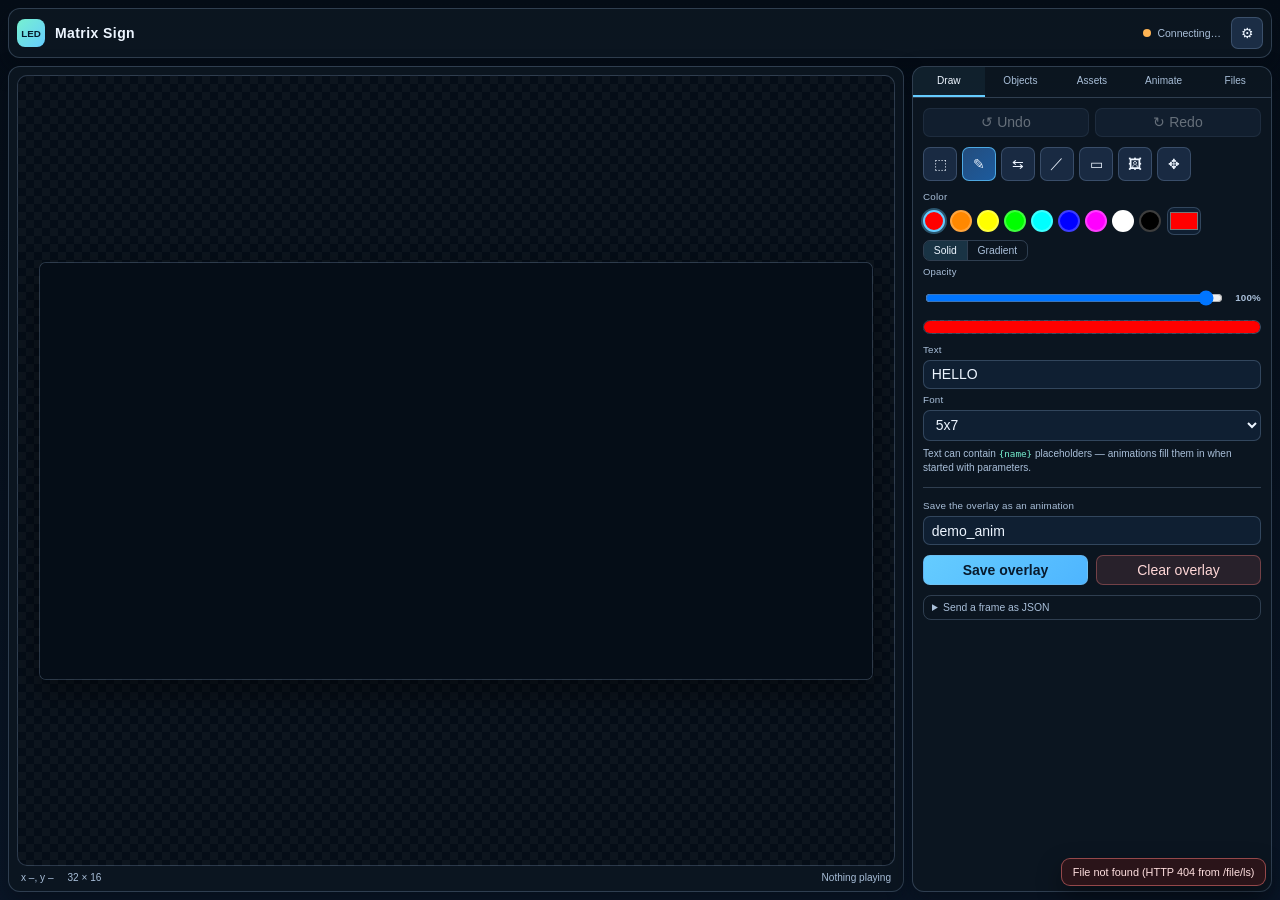
==== commit 4a879e18: "Big Update with patches and new Frontend Waiting for Repo cleanup and tests" ====
--- a/example-sd-card-content/index.html
+++ b/example-sd-card-content/index.html
@@ -1,479 +1,5034 @@
-<!DOCTYPE html>
+<!doctype html>
 <html lang="en">
-<head>
-<meta charset="utf-8" />
-<meta name="viewport" content="width=device-width, initial-scale=1, viewport-fit=cover" />
-<title>LED Matrix Sign — Control</title>
-<style>
-  /* ── tokens ───────────────────────────────────────────────────────────── */
-  :root{
-    --bg:#0a0b0d;        /* unlit board */
-    --surface:#14161b;
-    --surface-2:#1b1e25;
-    --line:#262b34;
-    --text:#e7eaf0;
-    --muted:#8a92a0;
-    --amber:#ffb000;     /* LED accent, used with restraint */
-    --green:#36e06b;
-    --danger:#ff5c57;
-    --mono: ui-monospace,"SF Mono","JetBrains Mono",Menlo,Consolas,monospace;
-    --sans: -apple-system,BlinkMacSystemFont,"Segoe UI",Roboto,Helvetica,Arial,sans-serif;
-    --r:10px;
-  }
-  *{box-sizing:border-box}
-  html,body{margin:0}
-  body{
-    background:
-      radial-gradient(1200px 600px at 70% -10%, #14171d 0%, transparent 60%),
-      var(--bg);
-    color:var(--text); font-family:var(--sans);
-    -webkit-font-smoothing:antialiased; line-height:1.5;
-    min-height:100vh;
-  }
-  a{color:var(--amber)}
-  .wrap{max-width:1100px; margin:0 auto; padding:22px 18px 60px}
-
-  /* ── masthead ─────────────────────────────────────────────────────────── */
-  header.bar{display:flex; align-items:center; gap:14px; flex-wrap:wrap; margin-bottom:22px}
-  .logo{display:flex; align-items:center; gap:11px}
-  .logo .dots{display:grid; grid-template-columns:repeat(3,7px); grid-auto-rows:7px; gap:3px}
-  .logo .dots i{border-radius:50%; background:#2a2f39}
-  .logo .dots i.on{background:var(--amber); box-shadow:0 0 6px rgba(255,176,0,.8)}
-  .logo h1{font:600 16px/1 var(--mono); letter-spacing:.02em; margin:0}
-  .logo small{display:block; color:var(--muted); font:500 11px/1.4 var(--mono); letter-spacing:.14em; text-transform:uppercase; margin-top:4px}
-  .host{margin-left:auto; display:flex; align-items:center; gap:8px}
-  .host label{color:var(--muted); font:500 11px/1 var(--mono); letter-spacing:.1em; text-transform:uppercase}
-  .host input{width:190px}
-
-  input,select,textarea,button{font-family:var(--sans); font-size:14px}
-  input,select,textarea{
-    background:var(--surface-2); color:var(--text); border:1px solid var(--line);
-    border-radius:8px; padding:8px 10px; width:100%;
-  }
-  input:focus,select:focus,textarea:focus,button:focus-visible{
-    outline:2px solid var(--amber); outline-offset:1px; border-color:transparent;
-  }
-  textarea{font-family:var(--mono); font-size:12.5px; resize:vertical; min-height:104px}
-  label.field{display:block; margin:0 0 10px}
-  label.field > span{display:block; color:var(--muted); font:500 11px/1.4 var(--mono); letter-spacing:.1em; text-transform:uppercase; margin-bottom:5px}
-
-  button{
-    background:var(--surface-2); color:var(--text); border:1px solid var(--line);
-    border-radius:8px; padding:9px 14px; cursor:pointer; font-weight:550;
-    transition:border-color .12s, background .12s, transform .04s;
-  }
-  button:hover{border-color:#39404c}
-  button:active{transform:translateY(1px)}
-  button.primary{background:var(--amber); color:#1a1304; border-color:transparent}
-  button.primary:hover{background:#ffbe2e}
-  button.ghost{background:transparent}
-  button.danger{color:var(--danger); border-color:#3a2a2c}
-  button.danger:hover{border-color:var(--danger)}
-  .row{display:flex; gap:9px; flex-wrap:wrap}
-
-  /* ── layout ───────────────────────────────────────────────────────────── */
-  .grid{display:grid; grid-template-columns:minmax(0,420px) minmax(0,1fr); gap:18px; align-items:start}
-  @media(max-width:820px){ .grid{grid-template-columns:1fr} .host input{width:140px} }
-  .card{background:var(--surface); border:1px solid var(--line); border-radius:var(--r); padding:16px}
-  .card + .card{margin-top:18px}
-  .eyebrow{color:var(--muted); font:600 11px/1 var(--mono); letter-spacing:.16em; text-transform:uppercase; margin:0 0 13px}
-
-  /* ── signature: live LED preview ──────────────────────────────────────── */
-  .screen{
-    background:#050608; border:1px solid #20242c; border-radius:12px;
-    padding:14px; display:flex; justify-content:center; align-items:center;
-    aspect-ratio:1/1; overflow:hidden;
-  }
-  #panel{image-rendering:pixelated; width:100%; height:100%; display:block}
-  .meta{display:flex; gap:18px; flex-wrap:wrap; margin-top:13px; font-family:var(--mono); font-size:12px; color:var(--muted)}
-  .meta b{color:var(--text); font-weight:600}
-  .dot{display:inline-block; width:8px; height:8px; border-radius:50%; background:#3a3f49; margin-right:6px; vertical-align:middle}
-  .dot.live{background:var(--green); box-shadow:0 0 7px rgba(54,224,107,.8)}
-  @media (prefers-reduced-motion:no-preference){
-    .dot.live{animation:pulse 1.6s ease-in-out infinite}
-    @keyframes pulse{50%{opacity:.45}}
-  }
-
-  /* brightness */
-  .bright{display:flex; align-items:center; gap:12px}
-  .bright input[type=range]{accent-color:var(--amber); padding:0}
-  .bright output{font-family:var(--mono); font-size:13px; min-width:34px; text-align:right; color:var(--text)}
-
-  /* ── tabs ─────────────────────────────────────────────────────────────── */
-  .tabs{display:flex; gap:4px; margin-bottom:14px; border-bottom:1px solid var(--line)}
-  .tabs button{background:none; border:none; border-bottom:2px solid transparent; border-radius:0; color:var(--muted); padding:8px 12px; font-family:var(--mono); font-size:12.5px; letter-spacing:.04em}
-  .tabs button[aria-selected=true]{color:var(--text); border-bottom-color:var(--amber)}
-  .tab{display:none}
-  .tab.active{display:block}
-
-  /* anim list */
-  .anim{border:1px solid var(--line); border-radius:9px; padding:11px 12px; margin-bottom:9px; background:var(--surface-2)}
-  .anim .id{font-family:var(--mono); font-size:13px; font-weight:600; word-break:break-all}
-  .anim .assets{color:var(--muted); font-family:var(--mono); font-size:11px; margin-top:3px}
-  .anim .ctl{display:flex; gap:7px; margin-top:10px; flex-wrap:wrap; align-items:center}
-  .anim input{width:74px}
-  .pill{font-family:var(--mono); font-size:11px; color:var(--amber); border:1px solid #3a3115; background:#1d1809; padding:2px 7px; border-radius:999px}
-
-  .hint{color:var(--muted); font-size:12.5px; margin:9px 0 0}
-  .hint code,.tab code{font-family:var(--mono); font-size:.92em; color:var(--text); background:var(--surface-2); padding:1px 5px; border-radius:5px}
-  .empty{color:var(--muted); font-family:var(--mono); font-size:12.5px; padding:16px 4px; text-align:center}
-  pre.out{background:#0c0e12; border:1px solid var(--line); border-radius:8px; padding:11px; font-family:var(--mono); font-size:11.5px; color:#aeb6c2; overflow:auto; max-height:230px; margin:0}
-
-  /* toast */
-  #toast{position:fixed; left:50%; bottom:22px; transform:translateX(-50%) translateY(20px); opacity:0; pointer-events:none; transition:.18s; background:var(--surface-2); border:1px solid var(--line); border-left:3px solid var(--amber); color:var(--text); padding:11px 15px; border-radius:9px; font-size:13.5px; max-width:90vw; box-shadow:0 8px 30px rgba(0,0,0,.5); z-index:50}
-  #toast.show{opacity:1; transform:translateX(-50%) translateY(0)}
-  #toast.err{border-left-color:var(--danger)}
-  #toast.ok{border-left-color:var(--green)}
+  <head>
+    <meta charset="utf-8" />
+    <meta name="viewport" content="width=device-width, initial-scale=1" />
+    <title>LED Matrix Sign</title>
+    <style>
+:root {
+  --bg: #07141f;
+  --panel: rgba(12, 22, 33, 0.96);
+  --panel-alt: #112235;
+  --stroke: rgba(142, 170, 204, 0.28);
+  --muted: #a9bfd9;
+  --text: #edf5ff;
+  --accent: #65ccff;
+  --accent-2: #77f1d0;
+  --danger: #ff7d7d;
+  --shadow: rgba(4, 9, 18, 0.5);
+}
+
+* {
+  box-sizing: border-box;
+}
+
+html, body {
+  margin: 0;
+  height: 100%;
+  font-family: -apple-system, "Segoe UI", Arial, sans-serif;
+  font-size: 14px;
+  background: linear-gradient(180deg, #050d17 0%, #0a1627 100%);
+  color: var(--text);
+}
+
+body {
+  padding: 8px;
+}
+
+button, input, select, textarea {
+  font: inherit;
+}
+
+button {
+  border: 1px solid var(--stroke);
+  background: #1b2d45;
+  color: var(--text);
+  border-radius: 7px;
+  padding: 0.4rem 0.65rem;
+  cursor: pointer;
+  white-space: nowrap;
+}
+
+button:hover {
+  border-color: rgba(142, 170, 204, 0.5);
+}
+
+button.primary {
+  background: linear-gradient(135deg, var(--accent), #4eb5ff);
+  color: #081a2d;
+  font-weight: 700;
+}
+
+button.danger {
+  background: rgba(255, 125, 125, 0.12);
+  border-color: rgba(255, 125, 125, 0.35);
+  color: #ffd7d7;
+}
+
+.icon-button {
+  width: 32px;
+  height: 32px;
+  padding: 0;
+  display: grid;
+  place-items: center;
+  font-size: 1rem;
+  flex: none;
+}
+
+.icon-button.small {
+  width: 26px;
+  height: 26px;
+  font-size: 0.85rem;
+}
+
+.upload-button {
+  border: 1px solid var(--stroke);
+  background: #1b2d45;
+  color: var(--text);
+  border-radius: 7px;
+  padding: 0.3rem 0.6rem;
+  cursor: pointer;
+  font-size: 0.75rem;
+}
+
+.upload-button:hover {
+  border-color: rgba(142, 170, 204, 0.5);
+}
+
+input, select, textarea {
+  width: 100%;
+  background: rgba(17, 33, 53, 0.92);
+  border: 1px solid var(--stroke);
+  border-radius: 7px;
+  color: var(--text);
+  padding: 0.4rem 0.55rem;
+}
+
+.app-shell {
+  width: 100%;
+  height: calc(100vh - 16px);
+  max-width: 1500px;
+  margin: 0 auto;
+  display: flex;
+  flex-direction: column;
+  gap: 8px;
+}
+
+.panel {
+  background: var(--panel);
+  border: 1px solid var(--stroke);
+  border-radius: 12px;
+  box-shadow: 0 10px 22px var(--shadow);
+  padding: 8px;
+}
+
+.topbar {
+  display: grid;
+  grid-template-columns: auto auto 1fr auto;
+  align-items: center;
+  gap: 10px;
+  flex: none;
+}
+
+.brand-mark {
+  width: 28px;
+  height: 28px;
+  display: grid;
+  place-items: center;
+  border-radius: 8px;
+  font-weight: 700;
+  font-size: 0.7rem;
+  color: #061a2b;
+  background: linear-gradient(135deg, var(--accent-2), var(--accent));
+}
+
+.topbar-title {
+  font-weight: 700;
+  letter-spacing: 0.03em;
+}
+
+.conn-state {
+  justify-self: end;
+  display: flex;
+  align-items: center;
+  gap: 6px;
+  color: var(--muted);
+  font-size: 0.75rem;
+}
+
+.conn-state .dot {
+  width: 8px;
+  height: 8px;
+  border-radius: 50%;
+  background: #ffb454;
+  flex: none;
+}
+
+.conn-state.ok .dot {
+  background: var(--accent-2);
+}
+
+.conn-state.error .dot {
+  background: var(--danger);
+}
+
+.config-grid {
+  display: grid;
+  gap: 12px;
+}
+
+.field {
+  display: grid;
+  gap: 6px;
+  color: var(--muted);
+  font-size: 0.7rem;
+  letter-spacing: 0.02em;
+}
+
+.range-inline {
+  display: flex;
+  align-items: center;
+  gap: 10px;
+}
+
+.range-inline input {
+  flex: 1;
+}
+
+/* ---------- Main workspace: canvas is the dominant element, everything
+   else lives in a tabbed card beside it. On mobile it stacks instead. ---------- */
+
+.workspace {
+  flex: 1;
+  display: grid;
+  grid-template-columns: minmax(0, 1fr) minmax(300px, 360px);
+  gap: 8px;
+  min-height: 0;
+}
+
+.canvas-panel {
+  display: flex;
+  flex-direction: column;
+  min-height: 0;
+}
+
+.tabs-panel {
+  display: flex;
+  flex-direction: column;
+  min-height: 0;
+  padding: 0;
+  overflow: hidden;
+}
+
+.tabs-bar {
+  display: flex;
+  flex: none;
+  overflow-x: auto;
+  border-bottom: 1px solid var(--stroke);
+}
+
+.tab-btn {
+  flex: 1 1 0;
+  min-width: 0;
+  border: none;
+  border-radius: 0;
+  border-bottom: 2px solid transparent;
+  background: transparent;
+  color: var(--muted);
+  font-size: 0.72rem;
+  padding: 0.6rem 0.3rem;
+  overflow: hidden;
+  text-overflow: ellipsis;
+}
+
+.tab-btn:hover {
+  color: var(--text);
+}
+
+.tab-btn.active {
+  color: var(--text);
+  border-bottom-color: var(--accent);
+  background: rgba(101, 204, 255, 0.06);
+}
+
+.tabs-body {
+  flex: 1;
+  min-height: 0;
+  overflow: auto;
+  padding: 10px;
+}
+
+.tab-panel {
+  display: none;
+  flex-direction: column;
+  gap: 10px;
+}
+
+.tab-panel.active {
+  display: flex;
+}
+
+.hint-text {
+  margin: -4px 0 0;
+  color: var(--muted);
+  font-size: 0.72rem;
+  line-height: 1.4;
+}
+
+.panel-header {
+  display: flex;
+  justify-content: space-between;
+  align-items: center;
+  gap: 8px;
+  flex: none;
+}
+
+.panel-header h2 {
+  margin: 0;
+  font-size: 0.85rem;
+}
+
+.panel-header h3 {
+  margin: 0;
+  font-size: 0.78rem;
+  color: var(--muted);
+}
+
+.count-pill {
+  background: rgba(101, 204, 255, 0.14);
+  color: var(--accent);
+  border-radius: 999px;
+  padding: 0.1rem 0.5rem;
+  font-size: 0.72rem;
+  font-weight: 700;
+}
+
+/* ---------- Draw tab ---------- */
+
+.tool-buttons {
+  display: flex;
+  gap: 5px;
+  flex-wrap: wrap;
+}
+
+.history-row {
+  display: flex;
+  gap: 6px;
+}
+
+.history-row button {
+  flex: 1;
+}
+
+.history-row button:disabled {
+  opacity: 0.4;
+  cursor: not-allowed;
+}
+
+.field-hint {
+  color: var(--muted);
+  font-weight: 400;
+  font-size: 0.68rem;
+}
+
+.tool {
+  width: 34px;
+  height: 34px;
+  padding: 0;
+  display: grid;
+  place-items: center;
+  font-size: 1rem;
+  background: rgba(27, 44, 68, 0.96);
+  flex: none;
+}
+
+.tool.active {
+  background: linear-gradient(135deg, #244d7d, #1c5b9e);
+  border-color: rgba(92, 197, 255, 0.75);
+}
+
+.color-row {
+  display: flex;
+  align-items: center;
+  gap: 6px;
+  flex-wrap: wrap;
+}
+
+.color-palette {
+  display: flex;
+  flex-wrap: wrap;
+  gap: 5px;
+}
+
+.swatch {
+  width: 22px;
+  height: 22px;
+  border-radius: 50%;
+  border: 2px solid rgba(255, 255, 255, 0.24);
+  padding: 0;
+  flex: none;
+}
+
+.swatch.selected {
+  border-color: var(--accent);
+  box-shadow: 0 0 0 2px rgba(101, 204, 255, 0.35);
+}
+
+#customColor {
+  width: 34px;
+  min-width: 34px;
+  height: 28px;
+  padding: 0;
+  flex: none;
+}
+
+.tab-field {
+  display: grid;
+  gap: 5px;
+}
+
+/* Tool-specific settings are toggled with the `hidden` attribute; without
+   this rule the flex/grid display declared on .tab-field would win the
+   cascade over the UA [hidden] rule and the fields would stay visible. */
+.tab-field[hidden] {
+  display: none;
+}
+
+.tab-field span,
+.tab-field label {
+  color: var(--muted);
+  font-size: 0.7rem;
+  letter-spacing: 0.02em;
+}
+
+.asset-settings-row {
+  display: grid;
+  grid-template-columns: minmax(0, 1fr) auto;
+  gap: 6px;
+}
+
+.tab-divider {
+  height: 1px;
+  background: var(--stroke);
+  margin: 2px 0;
+}
+
+/* ---------- Canvas ---------- */
+
+.canvas-stage {
+  position: relative;
+  flex: 1;
+  min-height: 0;
+  display: flex;
+  overflow: auto;
+  border: 1px solid var(--stroke);
+  border-radius: 10px;
+  background:
+    linear-gradient(45deg, rgba(255,255,255,0.03) 25%, transparent 25%, transparent 75%, rgba(255,255,255,0.03) 75%) 0 0 / 16px 16px,
+    linear-gradient(45deg, rgba(255,255,255,0.03) 25%, transparent 25%, transparent 75%, rgba(255,255,255,0.03) 75%) 8px 8px / 16px 16px,
+    #050d17;
+  padding: 10px;
+}
+
+.canvas-frame {
+  /* margin:auto (rather than align-items/justify-content:center on the
+     parent) keeps the frame scrollable/pannable in every direction once it
+     grows past the stage — flex centering otherwise clips the "before" side
+     of any overflow and you can never scroll back to it. */
+  position: relative;
+  margin: auto;
+  width: 512px;
+  aspect-ratio: 32 / 16;
+  flex: none;
+  border-radius: 6px;
+  box-shadow: 0 0 0 1px rgba(150, 184, 223, 0.25), 0 12px 30px rgba(0, 0, 0, 0.45);
+}
+
+#liveCanvas,
+#frameCanvas {
+  position: absolute;
+  inset: 0;
+  width: 100%;
+  height: 100%;
+  display: block;
+  border-radius: 6px;
+  touch-action: none;
+  image-rendering: pixelated;
+  image-rendering: crisp-edges;
+}
+
+#liveCanvas {
+  z-index: 0;
+  background: #050d17;
+  pointer-events: none;
+}
+
+#frameCanvas {
+  z-index: 1;
+  background: transparent;
+  cursor: crosshair;
+}
+
+#frameCanvas.pan-mode {
+  cursor: grab;
+}
+
+#frameCanvas.panning {
+  cursor: grabbing;
+}
+
+.footer-actions {
+  display: flex;
+  align-items: center;
+  gap: 8px;
+  flex: none;
+  flex-wrap: wrap;
+}
+
+.footer-actions input {
+  flex: 1;
+  min-width: 100px;
+}
+
+.footer-actions button {
+  flex: 1;
+}
+
+.nowrap-actions {
+  flex-wrap: nowrap;
+}
+
+/* ---------- Lists shared across tabs ---------- */
+
+.tree-list,
+.asset-list,
+.file-list,
+.animation-queue {
+  display: grid;
+  gap: 6px;
+  list-style: none;
+  padding: 0;
+  margin: 0;
+}
+
+.tree-item {
+  display: flex;
+  align-items: center;
+  gap: 8px;
+  width: 100%;
+  text-align: left;
+  background: rgba(20, 38, 59, 0.9);
+  border: 1px solid var(--stroke);
+  border-radius: 7px;
+  padding: 0.4rem 0.55rem;
+  font-size: 0.78rem;
+  cursor: pointer;
+}
+
+.tree-item:hover {
+  border-color: rgba(101, 204, 255, 0.45);
+}
+
+.tree-item .type-badge {
+  flex: none;
+  font-size: 0.65rem;
+  text-transform: uppercase;
+  letter-spacing: 0.04em;
+  color: var(--accent);
+  background: rgba(101, 204, 255, 0.12);
+  border-radius: 5px;
+  padding: 0.12rem 0.35rem;
+}
+
+.tree-item .obj-name {
+  flex: 1;
+  overflow: hidden;
+  text-overflow: ellipsis;
+  white-space: nowrap;
+}
+
+.tree-item .edit-hint {
+  flex: none;
+  color: var(--muted);
+  font-size: 0.9rem;
+}
+
+.asset-item,
+.file-row,
+.queue-item {
+  background: rgba(20, 38, 59, 0.9);
+  border: 1px solid var(--stroke);
+  border-radius: 7px;
+  padding: 0.45rem 0.6rem;
+  font-size: 0.8rem;
+}
+
+.asset-item {
+  display: flex;
+  width: 100%;
+  text-align: left;
+}
+
+.asset-item.selected {
+  border-color: var(--accent);
+  background: rgba(101, 204, 255, 0.1);
+}
+
+.file-row {
+  display: flex;
+  align-items: center;
+  justify-content: space-between;
+  gap: 8px;
+}
+
+.file-row small {
+  color: var(--muted);
+}
+
+.empty {
+  color: var(--muted);
+  font-size: 0.78rem;
+  padding: 0.4rem 0.1rem;
+}
+
+/* ---------- Files tab ---------- */
+
+.status-message:empty {
+  display: none;
+}
+
+.fs-status {
+  display: flex;
+  flex-wrap: wrap;
+  gap: 6px 12px;
+  color: var(--muted);
+  font-size: 0.72rem;
+}
+
+.fs-status strong {
+  color: var(--text);
+}
+
+.status-pill {
+  display: inline-block;
+  border-radius: 999px;
+  padding: 0.35rem 0.6rem;
+  font-size: 0.72rem;
+}
+
+.status-pill.ok {
+  background: rgba(119, 241, 208, 0.14);
+  color: #cafef0;
+}
+
+.status-pill.error {
+  background: rgba(255, 125, 125, 0.14);
+  color: #ffd6d6;
+}
+
+/* ---------- Animate tab ---------- */
+
+.queue-row {
+  display: flex;
+  align-items: center;
+  gap: 6px;
+  flex-wrap: wrap;
+}
+
+.queue-row select {
+  flex: 1;
+  min-width: 100px;
+}
+
+.status-badge {
+  display: inline-block;
+  border-radius: 999px;
+  background: rgba(98, 160, 255, 0.14);
+  border: 1px solid rgba(98, 160, 255, 0.3);
+  color: #d9ebff;
+  padding: 0.25rem 0.6rem;
+  font-size: 0.7rem;
+  flex: none;
+}
+
+.status-badge.running {
+  background: rgba(119, 241, 208, 0.14);
+  border-color: rgba(119, 241, 208, 0.35);
+  color: #cafef0;
+}
+
+
+/* ---------- Select tool ---------- */
+
+#frameCanvas.over-object { cursor: grab; }
+#frameCanvas.dragging-object { cursor: grabbing; }
+
+.selection-info {
+  display: flex;
+  flex-wrap: wrap;
+  gap: 5px;
+  align-items: center;
+  background: rgba(20, 38, 59, 0.9);
+  border: 1px solid var(--stroke);
+  border-radius: 8px;
+  padding: 6px 8px;
+  font-size: 0.74rem;
+  color: var(--muted);
+  min-height: 32px;
+}
+
+.selection-info strong {
+  color: var(--text);
+  font-weight: 600;
+  overflow: hidden;
+  text-overflow: ellipsis;
+}
+
+#selectSettings .footer-actions button {
+  flex: 1;
+  font-size: 0.72rem;
+}
+
+/* ---------- Modals ---------- */
+
+.modal {
+  position: fixed;
+  inset: 0;
+  background: rgba(1, 5, 11, 0.7);
+  display: grid;
+  place-items: center;
+  padding: 12px;
+  z-index: 30;
+}
+
+.modal.hidden {
+  display: none;
+}
+
+.modal-card {
+  width: min(420px, 92vw);
+  background: #0d1b2a;
+  border: 1px solid var(--stroke);
+  border-radius: 14px;
+  box-shadow: 0 18px 42px rgba(0, 0, 0, 0.5);
+  padding: 12px;
+  max-height: 88vh;
+  overflow: auto;
+}
+
+.modal-header {
+  display: flex;
+  justify-content: space-between;
+  align-items: center;
+  margin-bottom: 8px;
+}
+
+.modal-header h3 {
+  margin: 0;
+}
+
+.object-edit-fields {
+  display: grid;
+  gap: 10px;
+  margin: 10px 0;
+}
+
+.object-edit-fields .tab-field select,
+.object-edit-fields .tab-field input {
+  width: 100%;
+}
+
+.asset-editor-body {
+  display: grid;
+  gap: 10px;
+}
+
+#assetEditorCanvas {
+  width: 100%;
+  max-width: 240px;
+  height: auto;
+  display: block;
+  margin: 0 auto;
+  aspect-ratio: 1 / 1;
+  image-rendering: pixelated;
+  border: 1px solid var(--stroke);
+  border-radius: 10px;
+  background: #030b15;
+}
+
+
+/* ======================================================================
+   Additions for the single-file build
+   ====================================================================== */
+
+:focus-visible {
+  outline: 2px solid var(--accent);
+  outline-offset: 1px;
+}
+
+button:disabled {
+  opacity: 0.45;
+  cursor: not-allowed;
+}
+
+code {
+  font-family: ui-monospace, "SF Mono", Menlo, Consolas, monospace;
+  font-size: 0.92em;
+  color: var(--accent-2);
+}
+
+textarea {
+  font-family: ui-monospace, "SF Mono", Menlo, Consolas, monospace;
+  font-size: 0.75rem;
+  line-height: 1.45;
+  resize: vertical;
+}
+
+input[type="checkbox"] {
+  width: auto;
+  accent-color: var(--accent);
+}
+
+input[type="color"] {
+  padding: 2px;
+  height: 30px;
+}
+
+/* ---------- Canvas footer ---------- */
+
+.canvas-footer {
+  display: flex;
+  gap: 14px;
+  align-items: center;
+  padding: 6px 4px 0;
+  color: var(--muted);
+  font-size: 0.72rem;
+  font-variant-numeric: tabular-nums;
+  flex: none;
+}
+
+.canvas-footer .playing-info {
+  margin-left: auto;
+  overflow: hidden;
+  text-overflow: ellipsis;
+  white-space: nowrap;
+}
+
+.canvas-footer .playing-info.running {
+  color: var(--accent-2);
+}
+
+/* ---------- Small form pieces ---------- */
+
+.mini-field {
+  display: grid;
+  gap: 4px;
+  min-width: 0;
+}
+
+.mini-field > span {
+  color: var(--muted);
+  font-size: 0.68rem;
+}
+
+.mini-field.grow { flex: 1; }
+.mini-field.narrow { width: 72px; flex: none; }
+.mini-field.wide { width: 100%; }
+
+.two-col {
+  display: grid;
+  grid-template-columns: 1fr 1fr;
+  gap: 8px;
+  align-items: end;
+}
+
+.check-field {
+  display: flex;
+  align-items: center;
+  gap: 7px;
+  color: var(--muted);
+  font-size: 0.74rem;
+  cursor: pointer;
+}
+
+.segmented {
+  display: inline-flex;
+  border: 1px solid var(--stroke);
+  border-radius: 7px;
+  overflow: hidden;
+  width: fit-content;
+}
+
+.segmented button {
+  border: none;
+  border-radius: 0;
+  background: transparent;
+  color: var(--muted);
+  padding: 0.3rem 0.7rem;
+  font-size: 0.74rem;
+}
+
+.segmented button + button {
+  border-left: 1px solid var(--stroke);
+}
+
+.segmented button.active {
+  background: rgba(101, 204, 255, 0.16);
+  color: var(--text);
+}
+
+.gradient-row {
+  display: flex;
+  gap: 8px;
+  align-items: end;
+}
+
+.gradient-row[hidden] { display: none; }
+.gradient-row .mini-field { flex: 1; }
+.gradient-row button { flex: none; height: 30px; }
+
+.color-preview {
+  height: 14px;
+  border-radius: 999px;
+  border: 1px solid var(--stroke);
+  background-image:
+    linear-gradient(45deg, #1d2b3c 25%, transparent 25%, transparent 75%, #1d2b3c 75%),
+    linear-gradient(45deg, #1d2b3c 25%, transparent 25%, transparent 75%, #1d2b3c 75%);
+  background-size: 8px 8px;
+  background-position: 0 0, 4px 4px;
+  position: relative;
+  overflow: hidden;
+}
+
+.color-preview::after {
+  content: "";
+  position: absolute;
+  inset: 0;
+  background: var(--swatch, #ff0000);
+}
+
+.header-actions {
+  display: flex;
+  gap: 6px;
+  align-items: center;
+}
+
+.header-actions button {
+  font-size: 0.75rem;
+  padding: 0.3rem 0.6rem;
+}
+
+.count-pill.muted {
+  background: rgba(169, 191, 217, 0.12);
+  color: var(--muted);
+}
+
+.raw-json {
+  border: 1px solid var(--stroke);
+  border-radius: 8px;
+  padding: 6px 8px;
+}
+
+.raw-json summary {
+  cursor: pointer;
+  color: var(--muted);
+  font-size: 0.74rem;
+}
+
+.raw-json[open] {
+  display: grid;
+  gap: 8px;
+}
+
+.raw-json[open] summary {
+  margin-bottom: 2px;
+}
+
+/* ---------- Objects tab ---------- */
+
+.tree-item.readonly {
+  cursor: default;
+  opacity: 0.8;
+}
+
+.tree-item.readonly:hover {
+  border-color: var(--stroke);
+}
+
+.tree-item .obj-id {
+  flex: none;
+  color: var(--muted);
+  font-size: 0.68rem;
+  font-variant-numeric: tabular-nums;
+}
+
+/* ---------- Assets tab ---------- */
+
+.asset-groups {
+  display: grid;
+  gap: 12px;
+}
+
+.asset-group h4 {
+  margin: 0 0 6px;
+  font-size: 0.72rem;
+  color: var(--muted);
+  font-weight: 600;
+  overflow: hidden;
+  text-overflow: ellipsis;
+  white-space: nowrap;
+}
+
+.asset-grid {
+  display: grid;
+  grid-template-columns: repeat(auto-fill, minmax(92px, 1fr));
+  gap: 6px;
+}
+
+.asset-card {
+  display: grid;
+  gap: 4px;
+  background: rgba(20, 38, 59, 0.9);
+  border: 1px solid var(--stroke);
+  border-radius: 8px;
+  padding: 5px;
+  font-size: 0.7rem;
+  min-width: 0;
+}
+
+.asset-card.selected {
+  border-color: var(--accent);
+  background: rgba(101, 204, 255, 0.1);
+}
+
+.asset-card .thumb {
+  width: 100%;
+  aspect-ratio: 1 / 1;
+  border-radius: 5px;
+  border: none;
+  padding: 0;
+  display: grid;
+  place-items: center;
+  background-color: #0b1624;
+  background-image:
+    linear-gradient(45deg, #13233a 25%, transparent 25%, transparent 75%, #13233a 75%),
+    linear-gradient(45deg, #13233a 25%, transparent 25%, transparent 75%, #13233a 75%);
+  background-size: 10px 10px;
+  background-position: 0 0, 5px 5px;
+  overflow: hidden;
+}
+
+.asset-card .thumb canvas {
+  width: 88%;
+  height: 88%;
+  object-fit: contain;
+  image-rendering: pixelated;
+}
+
+.asset-card .asset-name {
+  overflow: hidden;
+  text-overflow: ellipsis;
+  white-space: nowrap;
+}
+
+.asset-card .asset-meta {
+  color: var(--muted);
+  font-size: 0.64rem;
+}
+
+.asset-card .asset-meta.warn {
+  color: #ffc98a;
+}
+
+.asset-card .asset-actions {
+  display: flex;
+  gap: 3px;
+}
+
+.asset-card .asset-actions button,
+.asset-card .asset-actions a {
+  flex: 1;
+  padding: 0.15rem 0;
+  font-size: 0.66rem;
+  min-height: 22px;
+}
+
+.asset-card .asset-meta button {
+  display: block;
+  width: 100%;
+  margin-top: 3px;
+  padding: 0.15rem 0;
+  font-size: 0.66rem;
+}
+
+/* ---------- Animate tab ---------- */
+
+.params-list {
+  display: grid;
+  gap: 6px;
+}
+
+.param-row {
+  display: grid;
+  grid-template-columns: minmax(70px, 0.8fr) 1.4fr;
+  gap: 6px;
+  align-items: center;
+}
+
+.param-row code {
+  overflow: hidden;
+  text-overflow: ellipsis;
+}
+
+.builder-row {
+  display: flex;
+  gap: 6px;
+  align-items: end;
+}
+
+.builder-row .mini-field:first-child:not(.grow) {
+  flex: 1;
+}
+
+.builder-row > button {
+  flex: none;
+  height: 31px;
+}
+
+.timeline-list {
+  display: grid;
+  gap: 6px;
+  margin: 0;
+  padding: 0;
+  list-style: none;
+  counter-reset: step;
+}
+
+.timeline-step {
+  counter-increment: step;
+  display: grid;
+  grid-template-columns: 18px 48px minmax(0, 1fr) auto;
+  gap: 8px;
+  align-items: center;
+  background: rgba(20, 38, 59, 0.9);
+  border: 1px solid var(--stroke);
+  border-radius: 8px;
+  padding: 5px 6px;
+  font-size: 0.74rem;
+}
+
+.timeline-step::before {
+  content: counter(step);
+  color: var(--muted);
+  font-size: 0.68rem;
+  text-align: center;
+  font-variant-numeric: tabular-nums;
+}
+
+.timeline-step .step-thumb {
+  width: 48px;
+  height: 32px;
+  border-radius: 4px;
+  background: #050d17;
+  display: grid;
+  place-items: center;
+  overflow: hidden;
+  color: var(--accent);
+  font-size: 1rem;
+}
+
+.timeline-step .step-thumb canvas {
+  width: 100%;
+  height: 100%;
+  object-fit: contain;
+  image-rendering: pixelated;
+}
+
+.timeline-step .step-body {
+  display: grid;
+  gap: 3px;
+  min-width: 0;
+}
+
+.timeline-step .step-title {
+  overflow: hidden;
+  text-overflow: ellipsis;
+  white-space: nowrap;
+}
+
+.timeline-step .step-body input {
+  padding: 0.12rem 0.35rem;
+  font-size: 0.7rem;
+  width: 64px;
+}
+
+.timeline-step .step-sub {
+  display: flex;
+  flex-wrap: wrap;
+  gap: 4px 5px;
+  align-items: center;
+  color: var(--muted);
+  font-size: 0.66rem;
+}
+
+.timeline-step .step-sub button {
+  padding: 0.1rem 0.45rem;
+  font-size: 0.66rem;
+}
+
+.timeline-step .step-actions {
+  display: grid;
+  grid-template-columns: repeat(3, 24px);
+  gap: 3px;
+}
+
+.timeline-step .step-actions button {
+  padding: 0;
+  height: 22px;
+  font-size: 0.7rem;
+}
+
+.timeline-step .step-actions .wide-action {
+  grid-column: span 3;
+  font-size: 0.64rem;
+}
+
+.timeline-list:empty::after {
+  content: "No steps yet.";
+  color: var(--muted);
+  font-size: 0.78rem;
+  padding: 0.2rem 0.1rem;
+}
+
+/* ---------- Files tab ---------- */
+
+.fs-bar {
+  flex-basis: 100%;
+  height: 6px;
+  border-radius: 999px;
+  background: rgba(169, 191, 217, 0.14);
+  overflow: hidden;
+}
+
+.fs-bar > i {
+  display: block;
+  height: 100%;
+  background: linear-gradient(90deg, var(--accent-2), var(--accent));
+}
+
+.file-row .file-actions {
+  display: flex;
+  gap: 4px;
+  flex: none;
+}
+
+.file-row .file-actions button,
+.file-row .file-actions a {
+  padding: 0.25rem 0.5rem;
+  font-size: 0.72rem;
+}
+
+.file-row .file-name {
+  min-width: 0;
+  overflow: hidden;
+  text-overflow: ellipsis;
+}
+
+.file-row.playing {
+  border-color: rgba(119, 241, 208, 0.5);
+}
+
+a.link-button {
+  border: 1px solid var(--stroke);
+  background: #1b2d45;
+  color: var(--text);
+  border-radius: 7px;
+  text-decoration: none;
+  display: inline-grid;
+  place-items: center;
+}
+
+/* ---------- Modals ---------- */
+
+.modal-card.wide {
+  width: min(620px, 94vw);
+}
+
+.device-info {
+  display: grid;
+  grid-template-columns: auto 1fr;
+  gap: 4px 12px;
+  margin: 0;
+  font-size: 0.76rem;
+  color: var(--text);
+}
+
+.device-info dt {
+  color: var(--muted);
+}
+
+.device-info dd {
+  margin: 0;
+  font-variant-numeric: tabular-nums;
+}
+
+.json-editor {
+  width: 100%;
+  min-height: 260px;
+  margin: 8px 0;
+}
+
+.problems {
+  list-style: none;
+  margin: 0 0 8px;
+  padding: 0;
+  display: grid;
+  gap: 4px;
+  font-size: 0.72rem;
+}
+
+.problems li {
+  border-radius: 6px;
+  padding: 0.3rem 0.5rem;
+}
+
+.problems li.error {
+  background: rgba(255, 125, 125, 0.12);
+  color: #ffd6d6;
+}
+
+.problems li.warn {
+  background: rgba(255, 180, 84, 0.12);
+  color: #ffe2bd;
+}
+
+.problems li.ok {
+  background: rgba(119, 241, 208, 0.12);
+  color: #cafef0;
+}
+
+.asset-editor-tools {
+  display: flex;
+  gap: 8px;
+  align-items: end;
+  flex-wrap: wrap;
+}
+
+.asset-editor-tools > button {
+  height: 31px;
+}
+
+.asset-editor-stage {
+  display: grid;
+  place-items: center;
+  background: #030b15;
+  border: 1px solid var(--stroke);
+  border-radius: 10px;
+  padding: 8px;
+  max-height: 50vh;
+  overflow: auto;
+}
+
+#assetEditorCanvas {
+  width: auto;
+  max-width: 100%;
+  aspect-ratio: auto;
+  border: none;
+  cursor: crosshair;
+  touch-action: none;
+}
+
+/* ---------- Toasts ---------- */
+
+.toast-host {
+  position: fixed;
+  right: 14px;
+  bottom: 14px;
+  display: grid;
+  gap: 6px;
+  z-index: 50;
+  max-width: min(380px, calc(100vw - 28px));
+  pointer-events: none;
+}
+
+.toast {
+  border-radius: 9px;
+  padding: 0.5rem 0.75rem;
+  font-size: 0.78rem;
+  box-shadow: 0 10px 24px rgba(0, 0, 0, 0.4);
+  border: 1px solid var(--stroke);
+  background: #0f2033;
+  color: var(--text);
+  animation: toast-in 160ms ease-out;
+}
+
+.toast.ok { border-color: rgba(119, 241, 208, 0.4); }
+.toast.error { border-color: rgba(255, 125, 125, 0.5); background: #2a1419; color: #ffe0e0; }
+
+@keyframes toast-in {
+  from { opacity: 0; transform: translateY(6px); }
+  to { opacity: 1; transform: none; }
+}
+
+@media (prefers-reduced-motion: reduce) {
+  .toast { animation: none; }
+}
+
+@media (max-width: 900px) {
+  html, body {
+    height: auto;
+  }
+
+  body {
+    padding: 6px;
+  }
+
+  .app-shell {
+    height: auto;
+  }
+
+  .topbar {
+    grid-template-columns: auto 1fr auto;
+  }
+
+  .conn-state {
+    display: none;
+  }
+
+  .workspace {
+    grid-template-columns: 1fr;
+  }
+
+  .canvas-panel {
+    height: 42vh;
+  }
+
+  .tabs-panel {
+    height: 50vh;
+  }
+
+  .queue-row,
+  .footer-actions {
+    flex-direction: column;
+    align-items: stretch;
+  }
+
+  .footer-actions button {
+    flex: none;
+  }
+}
+
+@media (max-width: 900px) {
+  .canvas-footer #matrixSize { display: none; }
+  .builder-row { flex-wrap: wrap; }
+  .two-col { grid-template-columns: 1fr; }
+  .timeline-step { grid-template-columns: 18px 40px minmax(0, 1fr) auto; }
+}
+
 </style>
-</head>
-<body>
-<div class="wrap">
-  <header class="bar">
-    <div class="logo">
-      <div class="dots" aria-hidden="true">
-        <i class="on"></i><i></i><i class="on"></i>
-        <i></i><i class="on"></i><i></i>
-        <i class="on"></i><i></i><i class="on"></i>
-      </div>
-      <div>
-        <h1>matrix.sign</h1>
-        <small>2.0 control</small>
+  </head>
+  <body>
+    <div class="app-shell">
+      <header class="panel topbar">
+        <div class="brand-mark">LED</div>
+        <div class="topbar-title">Matrix Sign</div>
+        <div id="connState" class="conn-state" title="Connection status"><span class="dot"></span>Connecting…</div>
+        <button id="toggleConfigButton" class="icon-button" type="button" aria-label="Open settings" title="Settings">⚙</button>
+      </header>
+
+      <div class="workspace">
+        <section class="panel canvas-panel">
+          <div id="canvasStage" class="canvas-stage">
+            <div id="canvasFrame" class="canvas-frame">
+              <canvas id="liveCanvas" aria-label="Current LED matrix output"></canvas>
+              <canvas id="frameCanvas" aria-label="LED matrix editor"></canvas>
+            </div>
+          </div>
+          <div class="canvas-footer">
+            <span id="cursorPos" title="Cursor position (x, y)">x –, y –</span>
+            <span id="matrixSize" title="Matrix size">–</span>
+            <span id="playingInfo" class="playing-info">Nothing playing</span>
+          </div>
+        </section>
+
+        <aside class="panel tabs-panel">
+          <div class="tabs-bar" role="tablist">
+            <button class="tab-btn active" data-tab="draw" role="tab" aria-selected="true" type="button">Draw</button>
+            <button class="tab-btn" data-tab="composition" role="tab" aria-selected="false" type="button">Objects</button>
+            <button class="tab-btn" data-tab="assets" role="tab" aria-selected="false" type="button">Assets</button>
+            <button class="tab-btn" data-tab="anim" role="tab" aria-selected="false" type="button">Animate</button>
+            <button class="tab-btn" data-tab="files" role="tab" aria-selected="false" type="button">Files</button>
+          </div>
+
+          <div class="tabs-body">
+            <!-- ================= DRAW ================= -->
+            <section class="tab-panel active" data-tab-panel="draw">
+              <div class="history-row">
+                <button id="undoButton" type="button" title="Undo (Ctrl+Z)" disabled>↺ Undo</button>
+                <button id="redoButton" type="button" title="Redo (Ctrl+Shift+Z)" disabled>↻ Redo</button>
+              </div>
+
+              <div class="tool-buttons" role="group" aria-label="Drawing tools">
+                <button class="tool" data-tool="select" type="button" title="Select &amp; move (V)" aria-label="Select and move tool">⬚</button>
+                <button class="tool active" data-tool="text" type="button" title="Text (T)" aria-label="Text tool">✎</button>
+                <button class="tool" data-tool="scroll" type="button" title="Scrolling text (S)" aria-label="Scrolling text tool">⇆</button>
+                <button class="tool" data-tool="line" type="button" title="Line (L)" aria-label="Line tool">／</button>
+                <button class="tool" data-tool="rectangle" type="button" title="Rectangle (R)" aria-label="Rectangle tool">▭</button>
+                <button class="tool" data-tool="asset" type="button" title="Asset (A)" aria-label="Asset tool">🖼</button>
+                <button class="tool" data-tool="move" type="button" title="Pan &amp; zoom (M)" aria-label="Pan tool">✥</button>
+              </div>
+
+              <div class="tab-field">
+                <span>Color</span>
+                <div class="color-row">
+                  <div id="colorPalette" class="color-palette"></div>
+                  <input id="customColor" type="color" value="#ff0000" title="Custom color" />
+                </div>
+                <div class="segmented" role="group" aria-label="Fill style">
+                  <button id="fillSolidButton" class="active" type="button">Solid</button>
+                  <button id="fillGradientButton" type="button">Gradient</button>
+                </div>
+                <div id="gradientSettings" class="gradient-row" hidden>
+                  <label class="mini-field"><span>To</span><input id="gradientColor" type="color" value="#0000ff" /></label>
+                  <label class="mini-field"><span>Angle</span><input id="gradientAngle" type="number" min="0" max="359" step="15" value="90" /></label>
+                  <button id="swapGradientButton" type="button" title="Swap colors" aria-label="Swap gradient colors">⇄</button>
+                </div>
+                <label class="mini-field wide">
+                  <span>Opacity</span>
+                  <div class="range-inline">
+                    <input id="opacityRange" type="range" min="0" max="255" value="255" />
+                    <strong id="opacityValue">100%</strong>
+                  </div>
+                </label>
+                <div id="colorPreview" class="color-preview" title="Current color"></div>
+              </div>
+
+              <div id="toolSettings">
+                <div id="textSettings" class="tab-field">
+                  <label for="textInput">Text</label>
+                  <input id="textInput" type="text" maxlength="64" value="HELLO" />
+                  <label for="textFont">Font</label>
+                  <select id="textFont" class="font-select"></select>
+                </div>
+
+                <div id="scrollSettings" class="tab-field" hidden>
+                  <label for="scrollTextInput">Scrolling text</label>
+                  <input id="scrollTextInput" type="text" value="Hello world" />
+                  <div class="two-col">
+                    <label class="mini-field"><span>Font</span><select id="scrollFont" class="font-select"></select></label>
+                    <label class="mini-field"><span>Direction</span>
+                      <select id="scrollDirection">
+                        <option value="horizontal">Horizontal</option>
+                        <option value="vertical">Vertical</option>
+                      </select>
+                    </label>
+                  </div>
+                  <label class="mini-field"><span>Speed (pixels per second)</span><input id="scrollSpeed" type="number" min="0" max="200" step="1" value="12" /></label>
+                  <p class="hint-text">Drag a box on the canvas — the text scrolls inside it. A single click uses the rest of the row.</p>
+                </div>
+
+                <div id="lineSettings" class="tab-field" hidden>
+                  <label for="lineThickness">Line thickness</label>
+                  <input id="lineThickness" type="number" min="1" max="8" value="1" />
+                </div>
+
+                <div id="rectSettings" class="tab-field" hidden>
+                  <label for="rectBorder">Border width <span class="field-hint">(0 = filled)</span></label>
+                  <input id="rectBorder" type="number" min="0" max="8" value="1" />
+                </div>
+
+                <div id="assetSettings" class="tab-field" hidden>
+                  <label for="assetSelect">Asset</label>
+                  <div class="asset-settings-row">
+                    <select id="assetSelect"></select>
+                    <button id="openAssetEditorButton" type="button" title="Draw a new asset" aria-label="New asset">＋</button>
+                  </div>
+                  <label class="check-field"><input id="assetTint" type="checkbox" /> Recolor with the current color <span class="field-hint">(for single-color assets)</span></label>
+                </div>
+
+                <div id="selectSettings" class="tab-field" hidden>
+                  <div id="selectionInfo" class="selection-info">Nothing selected.</div>
+                  <div class="two-col">
+                    <label class="mini-field"><span>X</span><input id="selX" type="number" disabled /></label>
+                    <label class="mini-field"><span>Y</span><input id="selY" type="number" disabled /></label>
+                  </div>
+                  <div class="footer-actions">
+                    <button id="selEditButton" type="button" disabled>Edit…</button>
+                    <button id="selDuplicateButton" type="button" disabled>Duplicate</button>
+                    <button id="selRemoveButton" class="danger" type="button" disabled>Remove</button>
+                  </div>
+                  <p class="hint-text">Drag an object to move it. Arrow keys nudge it, Shift+arrow moves by 5, Delete removes it, Escape deselects. Tab and Shift+Tab step through the objects.</p>
+                  <p class="hint-text" id="selectUntracked" hidden></p>
+                </div>
+
+                <div id="moveSettings" class="tab-field" hidden>
+                  <label for="zoomRange">Zoom</label>
+                  <div class="range-inline">
+                    <input id="zoomRange" type="range" min="4" max="48" step="2" value="16" />
+                    <strong id="zoomValue">16px</strong>
+                  </div>
+                  <button id="fitZoomButton" type="button">Fit to window</button>
+                </div>
+              </div>
+              <p class="hint-text">Text can contain <code>{name}</code> placeholders — animations fill them in when started with parameters.</p>
+
+              <div class="tab-divider"></div>
+
+              <label class="tab-field">
+                <span>Save the overlay as an animation</span>
+                <input id="animNameInput" type="text" value="demo_anim" placeholder="Animation name" autocomplete="off" spellcheck="false" />
+              </label>
+
+              <div class="footer-actions">
+                <button id="saveFrameButton" class="primary" type="button">Save overlay</button>
+                <button id="clearAllButton" class="danger" type="button">Clear overlay</button>
+              </div>
+
+              <details class="raw-json">
+                <summary>Send a frame as JSON</summary>
+                <p class="hint-text">One frame object, the same shape as an entry in <code>frames[]</code>. Objects without an <code>objname</code> get one so they can be edited and undone.</p>
+                <textarea id="rawFrameInput" spellcheck="false" rows="7">{
+  "text": { "x": 0, "y": 0, "text": "hi", "font": "5x7", "color": "#ffb000" }
+}</textarea>
+                <div class="footer-actions">
+                  <button id="sendRawFrameButton" class="primary" type="button">Send frame</button>
+                </div>
+              </details>
+            </section>
+
+            <!-- ================= OBJECTS ================= -->
+            <section class="tab-panel" data-tab-panel="composition">
+              <div class="panel-header compact-header">
+                <h3>Overlay</h3>
+                <span id="compositionCount" class="count-pill">0</span>
+              </div>
+              <p class="hint-text">What you draw lives here, on top of any animation. Tap an object to edit or remove it.</p>
+              <ul id="compositionTree" class="tree-list">
+                <li class="empty">Nothing on the overlay yet — draw something on the canvas.</li>
+              </ul>
+
+              <div class="panel-header compact-header">
+                <h3>Playing animation</h3>
+                <span id="primaryCount" class="count-pill muted">0</span>
+              </div>
+              <p class="hint-text">Objects placed by the running animation. They change on every frame, so they can't be edited here.</p>
+              <ul id="primaryTree" class="tree-list">
+                <li class="empty">No animation is playing.</li>
+              </ul>
+            </section>
+
+            <!-- ================= ASSETS ================= -->
+            <section class="tab-panel" data-tab-panel="assets">
+              <div class="panel-header compact-header">
+                <h3>Assets</h3>
+                <div class="header-actions">
+                  <button id="newAssetButton" type="button">Draw new</button>
+                  <label class="upload-button" for="assetUpload">Upload image</label>
+                  <input id="assetUpload" type="file" accept="image/*,.bmp" multiple hidden />
+                </div>
+              </div>
+              <label class="tab-field">
+                <span>Uploads go to animation</span>
+                <input id="assetTargetAnim" type="text" list="animIdList" value="demo_anim" autocomplete="off" spellcheck="false" />
+              </label>
+              <label class="check-field"><input id="assetFitMatrix" type="checkbox" checked /> Shrink images larger than the matrix</label>
+              <p class="hint-text">Images are converted to the 32-bit BMP format the sign reads. Each asset belongs to one animation but can be drawn anywhere.</p>
+              <div id="assetList" class="asset-groups"></div>
+            </section>
+
+            <!-- ================= ANIMATE ================= -->
+            <section class="tab-panel" data-tab-panel="anim">
+              <div class="panel-header compact-header">
+                <h3>Play</h3>
+                <div id="statusBadge" class="status-badge">Idle</div>
+              </div>
+              <select id="animationSelector" aria-label="Animation to play"></select>
+              <div class="two-col">
+                <label class="mini-field"><span>Repeat <span class="field-hint">(0 = forever)</span></span><input id="cyclesInput" type="number" min="0" value="0" /></label>
+                <div class="mini-field"><span>&nbsp;</span>
+                  <div class="footer-actions nowrap-actions">
+                    <button id="startAnimationButton" class="primary" type="button">Play</button>
+                    <button id="stopAnimationButton" class="danger" type="button">Stop</button>
+                  </div>
+                </div>
+              </div>
+              <div id="paramsBlock" class="tab-field" hidden>
+                <span>Parameters</span>
+                <div id="paramsList" class="params-list"></div>
+              </div>
+              <div class="tab-field">
+                <span>Playback speed</span>
+                <div class="range-inline">
+                  <input id="speedRange" type="range" min="0.1" max="4" step="0.1" value="1" />
+                  <strong id="speedValue">1.0×</strong>
+                </div>
+              </div>
+
+              <div class="tab-divider"></div>
+
+              <div class="panel-header compact-header">
+                <h3>Build an animation</h3>
+                <span id="timelineCount" class="count-pill">0</span>
+              </div>
+              <p class="hint-text">Draw a frame on the overlay, capture it, change the drawing, capture again. You can also play other animations as steps.</p>
+              <ol id="timelineList" class="timeline-list"></ol>
+
+              <div class="builder-row">
+                <label class="mini-field"><span>Frame length (ms)</span><input id="captureDuration" type="number" min="0" step="100" value="1000" /></label>
+                <button id="captureFrameButton" type="button">Capture overlay</button>
+              </div>
+              <div class="builder-row">
+                <label class="mini-field grow"><span>Animation step</span><select id="stepAnimSelect"></select></label>
+                <label class="mini-field narrow"><span>Repeat</span><input id="stepCycles" type="number" min="1" value="1" /></label>
+                <label class="mini-field narrow"><span>Speed</span><input id="stepSpeed" type="number" min="0.1" step="0.1" value="1" /></label>
+                <button id="addAnimStepButton" type="button">Add</button>
+              </div>
+              <label class="check-field"><input id="blankEachFrame" type="checkbox" checked /> Start each captured frame from a blank screen</label>
+              <label class="tab-field">
+                <span>Animation name</span>
+                <input id="timelineName" type="text" value="my_animation" autocomplete="off" spellcheck="false" />
+              </label>
+              <div class="footer-actions">
+                <button id="uploadTimelineButton" class="primary" type="button">Save animation</button>
+                <button id="editTimelineJsonButton" type="button">Edit as JSON</button>
+                <button id="clearTimelineButton" class="danger" type="button">Clear steps</button>
+              </div>
+            </section>
+
+            <!-- ================= FILES ================= -->
+            <section class="tab-panel" data-tab-panel="files">
+              <div class="panel-header compact-header">
+                <h3>Files</h3>
+                <div class="header-actions">
+                  <button id="newAnimJsonButton" type="button">New animation</button>
+                  <button id="refreshFilesButton" class="icon-button small" type="button" aria-label="Refresh files" title="Refresh">↻</button>
+                </div>
+              </div>
+              <div id="fsStatus" class="fs-status"></div>
+              <div id="fileList" class="file-list"></div>
+            </section>
+          </div>
+        </aside>
       </div>
     </div>
-    <div class="host">
-      <label for="host">Host</label>
-      <input id="host" placeholder="same origin" autocomplete="off" spellcheck="false" />
-    </div>
-  </header>
-
-  <div class="grid">
-    <!-- LEFT: the panel itself -->
-    <div>
-      <section class="card">
-        <p class="eyebrow">Live panel</p>
-        <div class="screen"><canvas id="panel" width="64" height="64"></canvas></div>
-        <div class="meta">
-          <span><span id="livedot" class="dot"></span><span id="conn">connecting…</span></span>
-          <span>size <b id="size">—</b></span>
-          <span>playing <b id="playing">—</b></span>
-          <span>speed <b id="speed">—</b></span>
+
+    <datalist id="animIdList"></datalist>
+
+    <!-- ================= SETTINGS ================= -->
+    <div id="settingsModal" class="modal hidden" aria-hidden="true" role="dialog" aria-labelledby="settingsTitle">
+      <div class="modal-card">
+        <div class="modal-header">
+          <h3 id="settingsTitle">Settings</h3>
+          <button class="icon-button" data-close-modal type="button" aria-label="Close settings">✕</button>
         </div>
-      </section>
-
-      <section class="card">
-        <p class="eyebrow">Brightness</p>
-        <div class="bright">
-          <input id="bright" type="range" min="0" max="255" value="128" aria-label="Brightness" />
-          <output id="brightval">128</output>
-        </div>
-        <p class="hint">Applies immediately. Lower it if the panel browns out on USB power.</p>
-      </section>
-    </div>
-
-    <!-- RIGHT: controls -->
-    <section class="card">
-      <div class="tabs" role="tablist">
-        <button role="tab" aria-selected="true" data-tab="anims">animations</button>
-        <button role="tab" aria-selected="false" data-tab="draw">draw</button>
-        <button role="tab" aria-selected="false" data-tab="upload">upload</button>
-        <button role="tab" aria-selected="false" data-tab="info">info</button>
-      </div>
-
-      <!-- ANIMATIONS -->
-      <div class="tab active" id="tab-anims">
-        <div class="row" style="margin-bottom:12px">
-          <button id="refresh" class="ghost">Refresh list</button>
-          <button id="stopall" class="danger">Stop playback</button>
-        </div>
-        <div id="animlist"><div class="empty">Loading animations…</div></div>
-      </div>
-
-      <!-- DRAW -->
-      <div class="tab" id="tab-draw">
-        <p class="hint" style="margin-top:0">Push an object to the overlay buffer (sits on top of any running animation). The body is one frame — the same shape as a single entry in an anim's <code>frames[]</code>.</p>
-        <div class="row" style="margin:12px 0">
-          <button data-demo="text" class="ghost">Insert text</button>
-          <button data-demo="rect" class="ghost">Insert rectangle</button>
-          <button data-demo="line" class="ghost">Insert line</button>
-        </div>
-        <label class="field"><span>Frame JSON</span>
-          <textarea id="drawjson">{
-  "text": { "x": 0, "y": 0, "text": "hi", "font": "5x7", "color": "#ffb000" },
-  "duration": 0
-}</textarea>
-        </label>
-        <div class="row">
-          <button id="drawsend" class="primary">Draw to overlay</button>
-          <button id="drawclear" class="danger">Clear overlay</button>
+        <div class="config-grid">
+          <label class="field">
+            <span>Sign address</span>
+            <input id="apiBase" type="text" placeholder="This page's address" autocomplete="off" spellcheck="false" />
+            <small class="field-hint">Leave empty when this page is served by the sign. Opened from a file, use e.g. <code>http://4.3.2.1</code>.</small>
+          </label>
+          <button id="connectButton" class="primary" type="button">↻ Connect</button>
+
+          <label class="field">
+            <span>Brightness</span>
+            <div class="range-inline">
+              <input id="brightnessRange" type="range" min="0" max="255" value="128" />
+              <strong id="brightnessValue">128</strong>
+            </div>
+          </label>
+
+          <div class="field">
+            <span>Device</span>
+            <dl id="deviceInfo" class="device-info"><dt>Status</dt><dd>Not connected</dd></dl>
+          </div>
         </div>
       </div>
-
-      <!-- UPLOAD -->
-      <div class="tab" id="tab-upload">
-        <p class="eyebrow" style="margin-top:2px">Upload animation</p>
-        <label class="field"><span>Animation id</span>
-          <input id="ua-name" placeholder="de.uwutastisch.myanim" autocomplete="off" spellcheck="false" /></label>
-        <label class="field"><span>anim.json</span>
-          <textarea id="ua-json">{
-  "default_params": {},
-  "frames": [
-    { "text": { "x": 0, "y": 0, "text": "hello" }, "duration": 1000 }
-  ]
-}</textarea></label>
-        <button id="ua-send" class="primary">Upload animation</button>
-
-        <hr style="border:none; border-top:1px solid var(--line); margin:20px 0" />
-
-        <p class="eyebrow">Upload asset</p>
-        <p class="hint" style="margin-top:0">Assets must be 32-bit BGRA8888 BMP. Convert with <code>tools/bmp_bgra.py</code> first.</p>
-        <label class="field" style="margin-top:10px"><span>Animation id</span>
-          <input id="uas-name" placeholder="de.uwutastisch.myanim" autocomplete="off" spellcheck="false" /></label>
-        <label class="field"><span>BMP file</span>
-          <input id="uas-file" type="file" accept=".bmp,image/bmp" /></label>
-        <button id="uas-send" class="primary">Upload asset</button>
+    </div>
+
+    <!-- ================= OBJECT EDITOR ================= -->
+    <div id="objectEditModal" class="modal hidden" aria-hidden="true" role="dialog" aria-labelledby="objectEditTitle">
+      <div class="modal-card">
+        <div class="modal-header">
+          <h3 id="objectEditTitle">Edit object</h3>
+          <button class="icon-button" data-close-modal type="button" aria-label="Close">✕</button>
+        </div>
+        <p class="hint-text" id="objectEditHint"></p>
+        <div id="objectEditFields" class="object-edit-fields"></div>
+        <div class="footer-actions">
+          <button id="removeObjectButton" class="danger" type="button">Remove</button>
+          <button id="applyObjectButton" class="primary" type="button">Apply</button>
+        </div>
       </div>
-
-      <!-- INFO -->
-      <div class="tab" id="tab-info">
-        <div class="row" style="margin-bottom:12px">
-          <button id="info-refresh" class="ghost">Refresh</button>
+    </div>
+
+    <!-- ================= ASSET EDITOR ================= -->
+    <div id="assetEditorModal" class="modal hidden" aria-hidden="true" role="dialog" aria-labelledby="assetEditorTitle">
+      <div class="modal-card wide">
+        <div class="modal-header">
+          <h3 id="assetEditorTitle">Asset editor</h3>
+          <button class="icon-button" data-close-modal type="button" aria-label="Close">✕</button>
         </div>
-        <p class="eyebrow">Filesystem</p>
-        <pre class="out" id="fsout">—</pre>
-        <p class="eyebrow" style="margin-top:16px">GPIO pins</p>
-        <pre class="out" id="gpioout">—</pre>
-        <p class="eyebrow" style="margin-top:16px">Live composition</p>
-        <pre class="out" id="compout">—</pre>
+        <div class="asset-editor-body">
+          <div class="asset-editor-tools">
+            <div class="segmented" role="group" aria-label="Brush">
+              <button id="aePen" class="active" type="button">Paint</button>
+              <button id="aeErase" type="button">Erase</button>
+            </div>
+            <label class="mini-field narrow"><span>Width</span><input id="aeWidth" type="number" min="1" max="128" value="16" /></label>
+            <label class="mini-field narrow"><span>Height</span><input id="aeHeight" type="number" min="1" max="128" value="16" /></label>
+            <button id="aeClear" type="button">Clear</button>
+          </div>
+          <p class="hint-text">Paints with the color and opacity from the Draw tab. Erased pixels are transparent on the sign.</p>
+          <div class="asset-editor-stage"><canvas id="assetEditorCanvas" width="128" height="128"></canvas></div>
+          <div class="two-col">
+            <label class="mini-field"><span>Animation</span><input id="aeAnim" type="text" list="animIdList" autocomplete="off" spellcheck="false" /></label>
+            <label class="mini-field"><span>File name</span><input id="assetNameInput" type="text" value="custom_asset" autocomplete="off" spellcheck="false" /></label>
+          </div>
+          <div class="footer-actions">
+            <button id="saveAssetButton" class="primary" type="button">Save asset</button>
+          </div>
+        </div>
       </div>
-    </section>
-  </div>
-</div>
-
-<div id="toast" role="status" aria-live="polite"></div>
-
-<script>
-(() => {
-  "use strict";
-  // ── host / persistence ────────────────────────────────────────────────
-  const hostInput = document.getElementById("host");
-  const store = (() => { try { return window.localStorage; } catch (e) { return null; } })();
-  hostInput.value = (store && store.getItem("sign.host")) || "";
-  hostInput.addEventListener("change", () => {
-    if (store) try { store.setItem("sign.host", hostInput.value.trim()); } catch (e) {}
-    loadAnims(); refreshInfo();
+    </div>
+
+    <!-- ================= ANIMATION JSON EDITOR ================= -->
+    <div id="jsonEditorModal" class="modal hidden" aria-hidden="true" role="dialog" aria-labelledby="jsonEditorTitle">
+      <div class="modal-card wide">
+        <div class="modal-header">
+          <h3 id="jsonEditorTitle">Animation JSON</h3>
+          <button class="icon-button" data-close-modal type="button" aria-label="Close">✕</button>
+        </div>
+        <label class="tab-field">
+          <span>Animation name</span>
+          <input id="jsonAnimName" type="text" autocomplete="off" spellcheck="false" placeholder="de.example.myanim" />
+        </label>
+        <textarea id="jsonEditorText" class="json-editor" spellcheck="false" rows="18"></textarea>
+        <ul id="jsonProblems" class="problems"></ul>
+        <div class="footer-actions">
+          <button id="jsonFormatButton" type="button">Format</button>
+          <button id="jsonCheckButton" type="button">Check</button>
+          <button id="jsonUploadButton" class="primary" type="button">Save to sign</button>
+        </div>
+      </div>
+    </div>
+
+    <div id="toastHost" class="toast-host" role="status" aria-live="polite"></div>
+
+    <script>
+/* LED Matrix Sign 2.0 — web UI.
+ *
+ * Built into a single self-contained index.html by build.py. Put that file at
+ * /index.html on the sign's SD card or LittleFS image and the firmware serves
+ * it at http://<sign>/ — every API call then goes to the same origin.
+ *
+ * API reference: ledmatrixsign-api-2.0.yaml / README_2.0.md in the firmware.
+ */
+'use strict';
+
+// =====================================================================
+// Constants
+// =====================================================================
+
+const CELL_PX = 20; // overlay drawing-buffer pixels per LED (independent of zoom)
+const POLL_MS = { frame: 1200, composition: 2000, status: 2500 };
+const DEFAULT_AP_ADDRESS = 'http://4.3.2.1'; // softAP IP from src/config.h
+
+// Fonts the firmware registers in gfx/font.h. 10x14 and 12x16_serif are
+// integer-scaled 5x7 in the current firmware, so the preview matches.
+const FONTS = {
+  '5x7': { scale: 1, spacing: 1 },
+  '10x14': { scale: 2, spacing: 1 },
+  '12x16_serif': { scale: 2, spacing: 2 },
+};
+
+// gfx/font5x7.h — ASCII 0x20..0x7E, 5 column bytes per glyph, bit n = row n.
+// Regenerate from the firmware with: python3 build.py --font path/to/font5x7.h
+const FONT_TABLE = (() => {
+  const hex = ''
+  + '000000000000005f00000007000700147f147f14242a7f2a12631328664136494936500004030000001c2241000041221c00'
+  + '2a1c3e1c2a08083e080800403000000808080808000060000040201c02013659414d3600427f400042615149462141454b31'
+  + '1814127f1027454545393c4a49493001710905033649494936064949291e0000360000004036000008142241001414141414'
+  + '004122140802015109063e415d551e7e0909097e7f494949363e414141227f4141221c7f494949417f090909013e4149493a'
+  + '7f0808087f00417f41003040413f017f081422417f404040407f0204027f7f0204087f3e4141413e7f090909063e4151215e'
+  + '7f09192946264949493201017f01013f4040403f1f2040201f7f2018207f631408146303047804036151494543007f414100'
+  + '01061820400041417f000402010204404040404000010204007e0909097e7f494949363e414141227f4141221c7f49494941'
+  + '7f090909013e4149493a7f0808087f00417f41003040413f017f081422417f404040407f0204027f7f0204087f3e4141413e'
+  + '7f090909063e4151215e7f09192946264949493201017f01013f4040403f1f2040201f7f2018207f63140814630304780403'
+  + '61514945430814634100000077000000416314080804080804';
+  const bytes = new Uint8Array(hex.length / 2);
+  for (let i = 0; i < bytes.length; i += 1) bytes[i] = parseInt(hex.substr(i * 2, 2), 16);
+  return bytes;
+})();
+
+const PALETTE = ['#ff0000', '#ff8800', '#ffff00', '#00ff00', '#00ffff', '#0000ff', '#ff00ff', '#ffffff', '#000000'];
+
+// =====================================================================
+// State
+// =====================================================================
+
+const state = {
+  width: 32,
+  height: 16,
+  zoom: 16,
+  userSetZoom: false,
+  sizeKnown: false,
+
+  activeTool: 'text',
+  color: { mode: 'solid', a: '#ff0000', b: '#0000ff', alpha: 255, angle: 90 },
+
+  anims: [], // [{ id, assets: [] }] from /file/ls
+  selectedAsset: '', // "<animId>/<file>"
+  animMeta: new Map(), // animId -> Promise<{ doc, params:{}, placeholders:[] }>
+  // Animations with assets but no anim.json yet — uploading an asset creates
+  // the folder, so this is the normal state until the animation is saved.
+  noDocAnims: new Set(),
+
+  overlayLayers: [], // /framebuffer/getcomposition .api
+  primaryLayers: [], // /framebuffer/getcomposition .primary
+  objectStore: {}, // objname -> { key, fields } — values of objects drawn here
+  mutationSeq: 0, // bumped on every overlay change; stale polls are dropped
+
+  undoStack: [],
+  redoStack: [],
+  editingLayer: null,
+
+  drag: null,
+  selected: null, // objname of the object picked with the select tool
+  hoverObject: null, // objname under the pointer in select mode
+  preview: null, // { key, fields, box? } ghost drawn on the editor canvas
+  hoverCell: null,
+  highlight: null, // { x, y, w, h } bounds of the object being edited
+
+  timeline: [],
+  status: { running: false, paused: false, speed: 1, animname: '' },
+  conn: { ok: null, failures: 0 },
+  deviceInfo: {},
+};
+
+const canvasFrame = document.getElementById('canvasFrame');
+const canvas = document.getElementById('frameCanvas');
+const liveCanvas = document.getElementById('liveCanvas');
+const ctx = canvas.getContext('2d');
+const liveCtx = liveCanvas.getContext('2d');
+
+// =====================================================================
+// Small helpers
+// =====================================================================
+
+const $ = (id) => document.getElementById(id);
+
+function clamp(value, min, max) {
+  return Math.max(min, Math.min(max, value));
+}
+
+function esc(value) {
+  return String(value ?? '').replace(/[&<>"']/g, (c) => ({ '&': '&amp;', '<': '&lt;', '>': '&gt;', '"': '&quot;', "'": '&#39;' }[c]));
+}
+
+function num(value, fallback) {
+  const n = Number(value);
+  return Number.isFinite(n) ? n : fallback;
+}
+
+let nameCounter = 0;
+function makeObjname(prefix) {
+  nameCounter = (nameCounter + 1) % 1296;
+  return `${prefix}_${Date.now().toString(36)}${nameCounter.toString(36)}`;
+}
+
+function formatBytes(bytes) {
+  const n = Number(bytes) || 0;
+  if (n < 1024) return `${n} B`;
+  if (n < 1024 * 1024) return `${(n / 1024).toFixed(1)} KB`;
+  if (n < 1024 * 1024 * 1024) return `${(n / 1024 / 1024).toFixed(1)} MB`;
+  return `${(n / 1024 / 1024 / 1024).toFixed(2)} GB`;
+}
+
+function debounce(fn, ms) {
+  let timer = null;
+  return (...args) => {
+    clearTimeout(timer);
+    timer = setTimeout(() => fn(...args), ms);
+  };
+}
+
+function splitAssetRef(ref) {
+  const i = String(ref).indexOf('/');
+  return i > 0 ? { anim: ref.slice(0, i), file: ref.slice(i + 1) } : { anim: '', file: ref };
+}
+
+// Strip "/anim/" from the id the firmware reports in /anim/status.
+function animIdFromStatus(name) {
+  return String(name || '').replace(/^\/?anim\//, '');
+}
+
+// =====================================================================
+// Toasts + connection indicator
+// =====================================================================
+
+function toast(message, kind = 'ok', ms = 3600) {
+  const host = $('toastHost');
+  const el = document.createElement('div');
+  el.className = `toast ${kind}`;
+  el.textContent = message;
+  host.appendChild(el);
+  while (host.children.length > 3) host.firstChild.remove();
+  setTimeout(() => el.remove(), kind === 'error' ? ms + 2000 : ms);
+}
+
+function fail(error) {
+  const message = error && error.message ? error.message : String(error);
+  toast(message, 'error');
+  if (error && error.network) noteConnection(false);
+}
+
+function setConnState(ok) {
+  const el = $('connState');
+  if (ok === null) {
+    el.className = 'conn-state';
+    el.innerHTML = '<span class="dot"></span>Connecting…';
+    return;
+  }
+  el.className = `conn-state ${ok ? 'ok' : 'error'}`;
+  el.innerHTML = `<span class="dot"></span>${ok ? 'Connected' : 'Offline'}`;
+}
+
+// Polls fail now and then on a busy ESP32 — only show "Offline" after two
+// misses in a row so the indicator doesn't flicker.
+function noteConnection(ok) {
+  if (ok) {
+    state.conn.failures = 0;
+    if (state.conn.ok !== true) {
+      state.conn.ok = true;
+      setConnState(true);
+    }
+    return;
+  }
+  state.conn.failures += 1;
+  if (state.conn.failures >= 2 && state.conn.ok !== false) {
+    state.conn.ok = false;
+    setConnState(false);
+  }
+}
+
+// =====================================================================
+// API
+// =====================================================================
+
+function defaultApiBase() {
+  const fromQuery = new URLSearchParams(location.search).get('api');
+  if (fromQuery) return fromQuery;
+  if (location.protocol === 'file:') return DEFAULT_AP_ADDRESS;
+  return '';
+}
+
+const api = { base: defaultApiBase() };
+
+function apiUrl(path) {
+  return `${api.base.trim().replace(/\/+$/, '')}${path}`;
+}
+
+function isCrossOrigin() {
+  if (!api.base.trim()) return false;
+  try {
+    return new URL(api.base, location.href).origin !== location.origin;
+  } catch (e) {
+    return true;
+  }
+}
+
+function describeTarget() {
+  return api.base.trim() || location.origin;
+}
+
+// All endpoints speak JSON. For cross-origin use (page opened from disk) the
+// body goes out as text/plain: that keeps it a "simple" request with no CORS
+// preflight, and the firmware parses the body as JSON regardless.
+async function request(path, { method = 'GET', body, as = 'json', timeout = 9000 } = {}) {
+  const init = { method, headers: {} };
+  if (body !== undefined) {
+    init.body = typeof body === 'string' ? body : JSON.stringify(body);
+    init.headers['Content-Type'] = isCrossOrigin() ? 'text/plain;charset=UTF-8' : 'application/json';
+  }
+  const controller = new AbortController();
+  const timer = setTimeout(() => controller.abort(), timeout);
+  init.signal = controller.signal;
+
+  let response;
+  try {
+    response = await fetch(apiUrl(path), init);
+  } catch (e) {
+    const error = new Error(e.name === 'AbortError'
+      ? `The sign didn't answer within ${Math.round(timeout / 1000)} s.`
+      : `Can't reach the sign at ${describeTarget()}. Check the Wi-Fi connection or the address in Settings.`);
+    error.network = true;
+    throw error;
+  } finally {
+    clearTimeout(timer);
+  }
+
+  if (as === 'buffer') {
+    if (!response.ok) throw new Error(`Download failed (HTTP ${response.status})`);
+    return response.arrayBuffer();
+  }
+
+  const text = await response.text();
+  let data = text;
+  try {
+    data = text ? JSON.parse(text) : {};
+  } catch (e) {
+    if (as === 'json' && response.ok) {
+      const error = new Error(`Unexpected reply from ${path} — is the address in Settings pointing at the sign?`);
+      error.network = true;
+      throw error;
+    }
+  }
+  if (!response.ok) {
+    const reason = data && typeof data === 'object' && data.error ? data.error : response.statusText || 'request failed';
+    throw new Error(`${reason} (HTTP ${response.status} from ${path})`);
+  }
+  return data;
+}
+
+const apiGet = (path, options) => request(path, options);
+const apiPost = (path, body, options) => request(path, { ...options, method: 'POST', body });
+const downloadUrl = (path) => apiUrl(`/file/download?path=${encodeURIComponent(path)}`);
+
+// =====================================================================
+// Colors — mirrors gfx/color.h so previews match the panel
+// =====================================================================
+
+function parseHex(input) {
+  const s = String(input || '').trim();
+  if (s.length < 4 || s[0] !== '#') return null;
+  const h = s.slice(1);
+  if (!/^[0-9a-fA-F]+$/.test(h)) return null;
+  if (h.length === 3 || h.length === 4) {
+    const n = [...h].map((c) => parseInt(c, 16) * 17);
+    return { r: n[0], g: n[1], b: n[2], a: h.length === 4 ? n[3] : 255 };
+  }
+  if (h.length === 6 || h.length === 8) {
+    const n = [0, 2, 4, 6].map((i) => (i < h.length ? parseInt(h.substr(i, 2), 16) : 255));
+    return { r: n[0], g: n[1], b: n[2], a: n[3] };
+  }
+  return null;
+}
+
+const WHITE = { r: 255, g: 255, b: 255, a: 255 };
+
+function parseColorSpec(raw) {
+  const s = String(raw ?? '').trim();
+  if (/^linear-gradient/i.test(s)) {
+    const lp = s.indexOf('(');
+    const rp = s.lastIndexOf(')');
+    if (lp >= 0 && rp > lp) {
+      const spec = { gradient: true, angle: 0, stops: [] };
+      s.slice(lp + 1, rp).split(',').map((t) => t.trim()).forEach((tok) => {
+        if (tok.endsWith('deg')) spec.angle = parseFloat(tok) || 0;
+        else if (tok.startsWith('#')) {
+          const c = parseHex(tok);
+          if (c) spec.stops.push(c);
+        }
+      });
+      if (!spec.stops.length) spec.stops.push(WHITE);
+      if (spec.stops.length === 1) spec.gradient = false;
+      return spec;
+    }
+  }
+  const c = parseHex(s);
+  return { gradient: false, angle: 0, stops: [c || WHITE] };
+}
+
+function isValidColorSpec(raw) {
+  const s = String(raw ?? '').trim();
+  return Boolean(parseHex(s)) || /^linear-gradient\s*\(/i.test(s);
+}
+
+function colorAt(spec, u, v) {
+  if (!spec.gradient || spec.stops.length < 2) return spec.stops[0] || WHITE;
+  const rad = (spec.angle * Math.PI) / 180;
+  const dx = Math.sin(rad);
+  const dy = -Math.cos(rad);
+  const t = clamp((u - 0.5) * dx + (v - 0.5) * dy + 0.5, 0, 1);
+  const scaled = t * (spec.stops.length - 1);
+  const i = Math.floor(scaled);
+  if (i >= spec.stops.length - 1) return spec.stops[spec.stops.length - 1];
+  const f = scaled - i;
+  const a = spec.stops[i];
+  const b = spec.stops[i + 1];
+  const lerp = (x, y) => Math.trunc(x + (y - x) * f);
+  return { r: lerp(a.r, b.r), g: lerp(a.g, b.g), b: lerp(a.b, b.b), a: lerp(a.a, b.a) };
+}
+
+function hexWithAlpha(hex, alpha) {
+  const base = String(hex).slice(0, 7).toLowerCase();
+  return alpha >= 255 ? base : `${base}${clamp(Math.round(alpha), 0, 255).toString(16).padStart(2, '0')}`;
+}
+
+function currentColorSpec() {
+  const { mode, a, b, alpha, angle } = state.color;
+  if (mode === 'gradient') {
+    return `linear-gradient(${Math.round(num(angle, 90))}deg, ${hexWithAlpha(a, alpha)}, ${hexWithAlpha(b, alpha)})`;
+  }
+  return hexWithAlpha(a, alpha);
+}
+
+// Solid color for places that can only take one (asset tint).
+function currentSolidColor() {
+  return hexWithAlpha(state.color.a, state.color.alpha);
+}
+
+// CSS for a swatch. Our gradient angles already follow CSS conventions.
+function cssForSpec(raw) {
+  const spec = parseColorSpec(raw);
+  const css = (c) => `rgba(${c.r}, ${c.g}, ${c.b}, ${(c.a / 255).toFixed(3)})`;
+  if (!spec.gradient) return css(spec.stops[0]);
+  return `linear-gradient(${spec.angle}deg, ${spec.stops.map(css).join(', ')})`;
+}
+
+// =====================================================================
+// Raster — a JS twin of gfx/framebuffer.h for ghost previews + thumbnails
+// =====================================================================
+
+function fontOf(name) {
+  const f = FONTS[name] || FONTS['5x7'];
+  const gw = 5 * f.scale;
+  const gh = 7 * f.scale;
+  return { ...f, gw, gh, advance: gw + f.spacing };
+}
+
+function glyphPixel(font, ch, gx, gy) {
+  if (gx < 0 || gy < 0) return false;
+  const bx = Math.floor(gx / font.scale);
+  const by = Math.floor(gy / font.scale);
+  if (bx >= 5 || by >= 7) return false;
+  let code = ch.charCodeAt(0);
+  if (!(code >= 0x20 && code <= 0x7e)) code = 0x3f; // '?'
+  return ((FONT_TABLE[(code - 0x20) * 5 + bx] >> by) & 1) === 1;
+}
+
+function measureText(font, s) {
+  return s.length ? s.length * font.advance - font.spacing : 0;
+}
+
+class Raster {
+  constructor(w, h) {
+    this.w = w;
+    this.h = h;
+    this.px = new Uint8ClampedArray(w * h * 4);
+  }
+
+  blend(x, y, c) {
+    if (x < 0 || y < 0 || x >= this.w || y >= this.h || c.a === 0) return;
+    const i = (y * this.w + x) * 4;
+    const d = this.px;
+    if (c.a === 255) {
+      d[i] = c.r; d[i + 1] = c.g; d[i + 2] = c.b; d[i + 3] = 255;
+      return;
+    }
+    const sa = c.a;
+    const da = 255 - sa;
+    d[i] = (c.r * sa + d[i] * da) / 255;
+    d[i + 1] = (c.g * sa + d[i + 1] * da) / 255;
+    d[i + 2] = (c.b * sa + d[i + 2] * da) / 255;
+    d[i + 3] = Math.max(c.a, d[i + 3]);
+  }
+
+  line(x0, y0, x1, y1, thickness, spec) {
+    const bx = Math.min(x0, x1);
+    const by = Math.min(y0, y1);
+    const bw = Math.abs(x1 - x0) + 1;
+    const bh = Math.abs(y1 - y0) + 1;
+    const t = Math.max(1, thickness);
+    const dx = Math.abs(x1 - x0);
+    const sx = x0 < x1 ? 1 : -1;
+    const dy = -Math.abs(y1 - y0);
+    const sy = y0 < y1 ? 1 : -1;
+    let err = dx + dy;
+    let x = x0;
+    let y = y0;
+    for (let guard = 0; guard < 10000; guard += 1) {
+      for (let oy = 0; oy < t; oy += 1) {
+        for (let ox = 0; ox < t; ox += 1) {
+          const px = x + ox;
+          const py = y + oy;
+          const u = bw > 1 ? (px - bx) / (bw - 1) : 0;
+          const v = bh > 1 ? (py - by) / (bh - 1) : 0;
+          this.blend(px, py, colorAt(spec, u, v));
+        }
+      }
+      if (x === x1 && y === y1) break;
+      const e2 = 2 * err;
+      if (e2 >= dy) { err += dy; x += sx; }
+      if (e2 <= dx) { err += dx; y += sy; }
+    }
+  }
+
+  rect(x, y, dx, dy, border, spec) {
+    if (dx <= 0 || dy <= 0) return;
+    for (let j = 0; j < dy; j += 1) {
+      for (let i = 0; i < dx; i += 1) {
+        const edge = i < border || j < border || i >= dx - border || j >= dy - border;
+        if (border > 0 && !edge) continue;
+        const u = dx > 1 ? i / (dx - 1) : 0;
+        const v = dy > 1 ? j / (dy - 1) : 0;
+        this.blend(x + i, y + j, colorAt(spec, u, v));
+      }
+    }
+  }
+
+  text(fontName, s, x, y, spec, clip) {
+    const font = fontOf(fontName);
+    const total = measureText(font, s);
+    let penX = x;
+    for (const ch of s) {
+      for (let gy = 0; gy < font.gh; gy += 1) {
+        for (let gx = 0; gx < font.gw; gx += 1) {
+          if (!glyphPixel(font, ch, gx, gy)) continue;
+          const ax = penX + gx;
+          const ay = y + gy;
+          if (clip && (ax < clip.x || ax >= clip.x + clip.w || ay < clip.y || ay >= clip.y + clip.h)) continue;
+          const u = total > 1 ? (ax - x) / (total - 1) : 0;
+          const v = font.gh > 1 ? gy / (font.gh - 1) : 0;
+          this.blend(ax, ay, colorAt(spec, u, v));
+        }
+      }
+      penX += font.advance;
+    }
+  }
+
+  blit(asset, x, y, tint) {
+    for (let j = 0; j < asset.h; j += 1) {
+      for (let i = 0; i < asset.w; i += 1) {
+        const p = (j * asset.w + i) * 4;
+        const r = asset.rgba[p];
+        const g = asset.rgba[p + 1];
+        const b = asset.rgba[p + 2];
+        const a = asset.rgba[p + 3];
+        if (tint) {
+          const lum = (r * 77 + g * 150 + b * 29) >> 8;
+          this.blend(x + i, y + j, { r: tint.r, g: tint.g, b: tint.b, a: Math.trunc((lum * a) / 255) });
+        } else {
+          this.blend(x + i, y + j, { r, g, b, a });
+        }
+      }
+    }
+  }
+
+  missing(x, y) {
+    for (let j = 0; j < 4; j += 1) {
+      for (let i = 0; i < 4; i += 1) {
+        this.blend(x + i, y + j, (i + j) & 1 ? { r: 0, g: 0, b: 0, a: 255 } : { r: 160, g: 0, b: 200, a: 255 });
+      }
+    }
+  }
+
+  toCanvas(target) {
+    const cv = target || document.createElement('canvas');
+    cv.width = this.w;
+    cv.height = this.h;
+    cv.getContext('2d').putImageData(new ImageData(this.px, this.w, this.h), 0, 0);
+    return cv;
+  }
+}
+
+// Rasterise one drawable the way the firmware would. Scrolling text is shown
+// with its first character at the left of its window (phase paused).
+function rasterizeObject(raster, key, f) {
+  const spec = parseColorSpec(f.color);
+  const x = num(f.x, 0);
+  const y = num(f.y, 0);
+  switch (key) {
+    case 'text':
+      raster.text(f.font || '5x7', String(f.text ?? ''), x, y, spec);
+      break;
+    case 'scrolling_text': {
+      const clip = { x, y, w: num(f.dx, 0), h: num(f.dy, 0) };
+      raster.text(f.font || '5x7', String(f.text ?? ''), x, y, spec, clip);
+      break;
+    }
+    case 'line':
+      raster.line(x, y, x + num(f.dx, 0), y + num(f.dy, 0), num(f.thickness, 1), spec);
+      break;
+    case 'rectangle':
+      raster.rect(x, y, num(f.dx, 0), num(f.dy, 0), num(f.border, 0), spec);
+      break;
+    case 'asset': {
+      const cached = assetCache.get(f.name);
+      if (cached && cached.asset && cached.asset.compatible) {
+        const tint = f.color ? (parseColorSpec(f.color).stops[0] || WHITE) : null;
+        raster.blit(cached.asset, x, y, tint);
+      } else if (cached && cached.asset) {
+        raster.missing(x, y);
+      } else {
+        ensureAsset(f.name).then(() => renderOverlay()).catch(() => {});
+      }
+      break;
+    }
+    default:
+      break;
+  }
+}
+
+// Bounding box of a drawable, for highlighting it on the canvas.
+function objectBounds(key, f) {
+  const x = num(f.x, 0);
+  const y = num(f.y, 0);
+  switch (key) {
+    case 'text': {
+      const font = fontOf(f.font);
+      return { x, y, w: Math.max(1, measureText(font, String(f.text ?? ''))), h: font.gh };
+    }
+    case 'scrolling_text':
+    case 'rectangle':
+      return { x, y, w: Math.max(1, num(f.dx, 0)), h: Math.max(1, num(f.dy, 0)) };
+    case 'line': {
+      const t = Math.max(1, num(f.thickness, 1));
+      const x1 = x + num(f.dx, 0);
+      const y1 = y + num(f.dy, 0);
+      return { x: Math.min(x, x1), y: Math.min(y, y1), w: Math.abs(x1 - x) + t, h: Math.abs(y1 - y) + t };
+    }
+    case 'asset': {
+      const cached = assetCache.get(f.name);
+      const a = cached && cached.asset;
+      return { x, y, w: a ? a.w : 4, h: a ? a.h : 4 };
+    }
+    default:
+      return null;
+  }
+}
+
+// =====================================================================
+// BMP — decode anything the sign may hold, encode what it can read
+// =====================================================================
+
+// Returns { w, h, rgba (top-down RGBA), bpp, compatible }. `compatible` is
+// what gfx/asset.h accepts: 32 bpp, BI_RGB or BI_BITFIELDS.
+function decodeBmp(buffer) {
+  const view = new DataView(buffer);
+  if (buffer.byteLength < 54 || view.getUint16(0, true) !== 0x4d42) throw new Error('Not a BMP file');
+  const dataOffset = view.getUint32(10, true);
+  const dibSize = view.getUint32(14, true);
+  if (dibSize < 40) throw new Error('Unsupported BMP header');
+  const w = view.getInt32(18, true);
+  const rawH = view.getInt32(22, true);
+  const bpp = view.getUint16(28, true);
+  const compression = view.getUint32(30, true);
+  if (![24, 32].includes(bpp) || ![0, 3].includes(compression)) {
+    throw new Error(`Unsupported BMP (${bpp} bpp, compression ${compression})`);
+  }
+  const h = Math.abs(rawH);
+  const bottomUp = rawH > 0;
+  const bytesPP = bpp / 8;
+  const rowSize = Math.floor((bpp * w + 31) / 32) * 4;
+  const rgba = new Uint8ClampedArray(w * h * 4);
+  const src = new Uint8Array(buffer);
+  for (let sy = 0; sy < h; sy += 1) {
+    const dy = bottomUp ? h - 1 - sy : sy;
+    const row = dataOffset + sy * rowSize;
+    for (let x = 0; x < w; x += 1) {
+      const p = row + x * bytesPP;
+      const o = (dy * w + x) * 4;
+      rgba[o] = src[p + 2];
+      rgba[o + 1] = src[p + 1];
+      rgba[o + 2] = src[p];
+      rgba[o + 3] = bytesPP === 4 ? src[p + 3] : 255;
+    }
+  }
+  return { w, h, rgba, bpp, compatible: bpp === 32 };
+}
+
+// 32-bit BGRA8888, BITMAPINFOHEADER, BI_RGB, bottom-up — the exact layout
+// tools/bmp_bgra.py writes and gfx/asset.h reads.
+function encodeBmp32(w, h, rgba) {
+  const pixelBytes = w * h * 4;
+  const buffer = new ArrayBuffer(54 + pixelBytes);
+  const view = new DataView(buffer);
+  view.setUint16(0, 0x4d42, true);
+  view.setUint32(2, 54 + pixelBytes, true);
+  view.setUint32(10, 54, true);
+  view.setUint32(14, 40, true);
+  view.setInt32(18, w, true);
+  view.setInt32(22, h, true);
+  view.setUint16(26, 1, true);
+  view.setUint16(28, 32, true);
+  view.setUint32(30, 0, true);
+  view.setUint32(34, pixelBytes, true);
+  view.setInt32(38, 2835, true);
+  view.setInt32(42, 2835, true);
+  const out = new Uint8Array(buffer);
+  let o = 54;
+  for (let y = h - 1; y >= 0; y -= 1) {
+    for (let x = 0; x < w; x += 1) {
+      const i = (y * w + x) * 4;
+      out[o] = rgba[i + 2];
+      out[o + 1] = rgba[i + 1];
+      out[o + 2] = rgba[i];
+      out[o + 3] = rgba[i + 3];
+      o += 4;
+    }
+  }
+  return out;
+}
+
+function bytesToBase64(bytes) {
+  let binary = '';
+  const chunk = 0x8000;
+  for (let i = 0; i < bytes.length; i += chunk) {
+    binary += String.fromCharCode.apply(null, bytes.subarray(i, i + chunk));
+  }
+  return btoa(binary);
+}
+
+function sanitizeFileName(name, fallback = 'asset') {
+  const base = String(name || '').trim().replace(/\.[^.]+$/, '').replace(/[^A-Za-z0-9._-]+/g, '_').replace(/^[._]+/, '');
+  return `${base || fallback}.bmp`;
+}
+
+function sanitizeAnimName(name) {
+  return String(name || '').trim().replace(/[\s/\\]+/g, '_').replace(/[^A-Za-z0-9._-]/g, '');
+}
+
+// Asset cache: "<anim>/<file>" -> { promise, asset }
+const assetCache = new Map();
+
+function ensureAsset(ref) {
+  if (!ref) return Promise.reject(new Error('No asset'));
+  let entry = assetCache.get(ref);
+  if (entry) return entry.promise;
+  const { anim, file } = splitAssetRef(ref);
+  entry = { asset: null, error: null, promise: null };
+  entry.promise = request(`/file/download?path=${encodeURIComponent(`/anim/${anim}/assets/${file}`)}`, { as: 'buffer' })
+    .then((buffer) => {
+      entry.asset = decodeBmp(buffer);
+      return entry.asset;
+    })
+    .catch((error) => {
+      entry.error = error;
+      throw error;
+    });
+  assetCache.set(ref, entry);
+  return entry.promise;
+}
+
+function uploadAssetBytes(animName, fileName, bytes) {
+  return apiPost('/file/uploadasset', { animname: animName, filename: fileName, data: bytesToBase64(bytes) })
+    .then(() => {
+      assetCache.delete(`${animName}/${fileName}`);
+    });
+}
+
+// =====================================================================
+// Canvas geometry
+// =====================================================================
+
+// The live canvas holds one pixel per LED and is scaled up by CSS; the editor
+// canvas on top has CELL_PX pixels per LED for the grid and previews.
+function applyFrameGeometry() {
+  canvasFrame.style.aspectRatio = `${state.width} / ${state.height}`;
+  canvasFrame.style.width = `${state.width * state.zoom}px`;
+  const bw = state.width * CELL_PX;
+  const bh = state.height * CELL_PX;
+  if (canvas.width !== bw) canvas.width = bw;
+  if (canvas.height !== bh) canvas.height = bh;
+  if (liveCanvas.width !== state.width) liveCanvas.width = state.width;
+  if (liveCanvas.height !== state.height) liveCanvas.height = state.height;
+  $('matrixSize').textContent = `${state.width} × ${state.height}`;
+}
+
+function computeFitZoom() {
+  const stage = $('canvasStage');
+  const availW = stage.clientWidth - 22;
+  const availH = stage.clientHeight - 22;
+  if (availW <= 0 || availH <= 0) return state.zoom;
+  const fit = Math.floor(Math.min(availW / state.width, availH / state.height));
+  return clamp(fit || 16, 4, 48);
+}
+
+function setZoom(value, fromUser) {
+  state.zoom = clamp(Math.round(value), 4, 48);
+  if (fromUser) state.userSetZoom = true;
+  $('zoomRange').value = String(state.zoom);
+  $('zoomValue').textContent = `${state.zoom}px`;
+  applyFrameGeometry();
+}
+
+function autoFitZoom() {
+  if (state.userSetZoom) return;
+  setZoom(computeFitZoom(), false);
+}
+
+function setMatrixSize(width, height) {
+  const w = num(width, 0);
+  const h = num(height, 0);
+  if (w <= 0 || h <= 0) return;
+  const changed = w !== state.width || h !== state.height;
+  state.width = w;
+  state.height = h;
+  state.sizeKnown = true;
+  if (changed) {
+    applyFrameGeometry();
+    autoFitZoom();
+    renderOverlay();
+    syncAssetEditorLimits();
+  }
+}
+
+// =====================================================================
+// Editor overlay: grid, ghost preview, highlight
+// =====================================================================
+
+const ghostCanvas = document.createElement('canvas');
+
+function renderOverlay() {
+  const w = canvas.width;
+  const h = canvas.height;
+  ctx.clearRect(0, 0, w, h);
+
+  // Ghost of what the current tool would draw.
+  const ghost = currentGhost();
+  if (ghost) {
+    const raster = new Raster(state.width, state.height);
+    rasterizeObject(raster, ghost.key, ghost.fields);
+    raster.toCanvas(ghostCanvas);
+    ctx.save();
+    ctx.imageSmoothingEnabled = false;
+    ctx.globalAlpha = state.drag ? 0.9 : 0.6;
+    ctx.drawImage(ghostCanvas, 0, 0, w, h);
+    ctx.restore();
+  }
+
+  // Grid, faint enough to leave the live image readable.
+  ctx.strokeStyle = 'rgba(150, 184, 223, 0.14)';
+  ctx.lineWidth = 1;
+  ctx.beginPath();
+  for (let x = 0; x <= state.width; x += 1) {
+    const px = x * CELL_PX + 0.5;
+    ctx.moveTo(px, 0);
+    ctx.lineTo(px, h);
+  }
+  for (let y = 0; y <= state.height; y += 1) {
+    const py = y * CELL_PX + 0.5;
+    ctx.moveTo(0, py);
+    ctx.lineTo(w, py);
+  }
+  ctx.stroke();
+
+  if (state.activeTool === 'select') renderHitboxes();
+
+  const boxes = [];
+  if (ghost && ghost.box) boxes.push({ ...ghost.box, color: 'rgba(119, 241, 208, 0.9)' });
+  if (state.highlight) boxes.push({ ...state.highlight, color: 'rgba(101, 204, 255, 0.95)' });
+  boxes.forEach((b) => {
+    ctx.save();
+    ctx.setLineDash([CELL_PX / 3, CELL_PX / 4]);
+    ctx.lineWidth = 2;
+    ctx.strokeStyle = b.color;
+    ctx.strokeRect(b.x * CELL_PX + 1, b.y * CELL_PX + 1, b.w * CELL_PX - 2, b.h * CELL_PX - 2);
+    ctx.restore();
   });
-  const base = () => hostInput.value.trim().replace(/\/+$/, "");
-  const url  = p => base() + p;
-
-  // ── fetch helpers ─────────────────────────────────────────────────────
-  async function api(path, opts) {
-    opts = opts || {};
-    const init = { method: opts.method || "GET" };
-    if (opts.body !== undefined) { init.headers = { "Content-Type": "application/json" }; init.body = JSON.stringify(opts.body); }
-    const res = await fetch(url(path), init);
-    const text = await res.text();
-    let data; try { data = text ? JSON.parse(text) : {}; } catch (e) { data = { raw: text }; }
-    if (!res.ok) throw new Error(data.error || ("HTTP " + res.status));
-    return data;
-  }
-
-  let toastTimer;
-  function toast(msg, kind) {
-    const t = document.getElementById("toast");
-    t.textContent = msg; t.className = "show " + (kind || "");
-    clearTimeout(toastTimer);
-    toastTimer = setTimeout(() => { t.className = ""; }, 3200);
-  }
-
-  // ── tabs ──────────────────────────────────────────────────────────────
-  document.querySelectorAll(".tabs button").forEach(btn => {
-    btn.addEventListener("click", () => {
-      document.querySelectorAll(".tabs button").forEach(b => b.setAttribute("aria-selected", String(b === btn)));
-      document.querySelectorAll(".tab").forEach(t => t.classList.remove("active"));
-      document.getElementById("tab-" + btn.dataset.tab).classList.add("active");
-      if (btn.dataset.tab === "info") refreshInfo();
+}
+
+// One box per movable object: faint normally, brighter under the pointer, and
+// solid with corner handles when selected.
+function renderHitboxes() {
+  const dragRef = state.drag && state.drag.mode === 'moveObj' ? state.drag.ref : null;
+  hitboxes().forEach(({ ref, bounds }) => {
+    const selected = ref === state.selected;
+    const hovered = ref === state.hoverObject;
+    const x = bounds.x * CELL_PX;
+    const y = bounds.y * CELL_PX;
+    const w = bounds.w * CELL_PX;
+    const h = bounds.h * CELL_PX;
+    ctx.save();
+    if (selected) {
+      ctx.strokeStyle = 'rgba(119, 241, 208, 0.95)';
+      ctx.lineWidth = 2;
+      if (ref === dragRef) ctx.setLineDash([CELL_PX / 3, CELL_PX / 4]); // where it started
+    } else {
+      ctx.strokeStyle = hovered ? 'rgba(101, 204, 255, 0.95)' : 'rgba(101, 204, 255, 0.55)';
+      ctx.lineWidth = hovered ? 2 : 1.5;
+    }
+    if (hovered && !selected) {
+      ctx.fillStyle = 'rgba(101, 204, 255, 0.1)';
+      ctx.fillRect(x, y, w, h);
+    }
+    ctx.strokeRect(x + 1, y + 1, Math.max(2, w - 2), Math.max(2, h - 2));
+    if (selected && ref !== dragRef) {
+      const s = Math.max(3, CELL_PX / 3);
+      ctx.fillStyle = 'rgba(119, 241, 208, 0.95)';
+      [[x, y], [x + w - s, y], [x, y + h - s], [x + w - s, y + h - s]]
+        .forEach(([hx, hy]) => ctx.fillRect(hx, hy, s, s));
+    }
+    ctx.restore();
+  });
+}
+
+// What would be drawn right now: the drag in progress, or a hover preview for
+// click-to-place tools.
+function currentGhost() {
+  if (state.preview) return state.preview;
+  const cell = state.hoverCell;
+  if (!cell || state.drag) return null;
+  if (state.activeTool === 'text') {
+    return { key: 'text', fields: textFields(cell) };
+  }
+  if (state.activeTool === 'asset' && state.selectedAsset) {
+    return { key: 'asset', fields: assetFields(cell) };
+  }
+  return null;
+}
+
+function getCellFromPointer(event) {
+  const rect = canvas.getBoundingClientRect();
+  const px = ((event.clientX - rect.left) / rect.width) * state.width;
+  const py = ((event.clientY - rect.top) / rect.height) * state.height;
+  return {
+    x: clamp(Math.floor(px), 0, state.width - 1),
+    y: clamp(Math.floor(py), 0, state.height - 1),
+  };
+}
+
+// Rectangles and scroll windows include both corner cells, so a drag from
+// column 2 to column 5 is 4 wide and a single click is 1×1. (The firmware
+// draws nothing for a 0-wide rectangle.)
+function boxExtent(a, b) {
+  return {
+    x: Math.min(a.x, b.x),
+    y: Math.min(a.y, b.y),
+    dx: Math.abs(b.x - a.x) + 1,
+    dy: Math.abs(b.y - a.y) + 1,
+  };
+}
+
+// ---------- Field builders for each tool ----------
+
+function textFields(cell) {
+  return {
+    x: cell.x,
+    y: cell.y,
+    text: $('textInput').value || 'HELLO',
+    font: $('textFont').value || '5x7',
+    color: currentColorSpec(),
+  };
+}
+
+function scrollFields(extent) {
+  return {
+    x: extent.x,
+    y: extent.y,
+    dx: extent.dx,
+    dy: extent.dy,
+    text: $('scrollTextInput').value || 'Hello',
+    font: $('scrollFont').value || '5x7',
+    color: currentColorSpec(),
+    scroll_speed: num($('scrollSpeed').value, 12),
+    scroll_direction: $('scrollDirection').value === 'vertical' ? 'vertical' : 'horizontal',
+  };
+}
+
+// A single click with the scroll tool makes a window from the click to the
+// right edge (horizontal) or bottom edge (vertical), one line of text tall/wide.
+function scrollClickExtent(cell) {
+  const font = fontOf($('scrollFont').value);
+  if ($('scrollDirection').value === 'vertical') {
+    return { x: cell.x, y: cell.y, dx: Math.min(font.gw, state.width - cell.x), dy: state.height - cell.y };
+  }
+  return { x: cell.x, y: cell.y, dx: state.width - cell.x, dy: Math.min(font.gh, state.height - cell.y) };
+}
+
+function lineFields(a, b) {
+  return {
+    x: a.x,
+    y: a.y,
+    dx: b.x - a.x,
+    dy: b.y - a.y,
+    thickness: clamp(num($('lineThickness').value, 1), 1, 16),
+    color: currentColorSpec(),
+  };
+}
+
+function rectFields(extent) {
+  return { ...extent, border: clamp(num($('rectBorder').value, 1), 0, 64), color: currentColorSpec() };
+}
+
+function assetFields(cell) {
+  const fields = { x: cell.x, y: cell.y, name: state.selectedAsset };
+  if ($('assetTint').checked) fields.color = currentSolidColor();
+  return fields;
+}
+
+// ---------- Hitboxes and selection (the select tool) ----------
+// Only objects drawn in this page can have a hitbox: /framebuffer/getcomposition
+// reports each object's type, id and objname but not its geometry, so anything
+// drawn by another client, by a running animation, or before a reload has no
+// known position to hit-test against.
+
+function hitboxes() {
+  return orderedTrackedObjects().map((o) => {
+    const bounds = objectBounds(o.key, o.fields);
+    return bounds ? { ref: o.fields.objname, key: o.key, fields: o.fields, bounds } : null;
+  }).filter(Boolean);
+}
+
+// Topmost object containing the cell. Later objects are drawn on top, so the
+// list is searched backwards.
+function hitTest(cell) {
+  const boxes = hitboxes();
+  for (let i = boxes.length - 1; i >= 0; i -= 1) {
+    const b = boxes[i].bounds;
+    if (cell.x >= b.x && cell.x < b.x + b.w && cell.y >= b.y && cell.y < b.y + b.h) return boxes[i];
+  }
+  return null;
+}
+
+function selectedObject() {
+  return state.selected ? state.objectStore[state.selected] || null : null;
+}
+
+function setSelection(ref) {
+  state.selected = ref && state.objectStore[ref] ? ref : null;
+  renderSelectionPanel();
+  renderOverlay();
+}
+
+function renderSelectionPanel() {
+  const stored = selectedObject();
+  const info = $('selectionInfo');
+  const fields = ['selX', 'selY'].map($);
+  const buttons = ['selEditButton', 'selDuplicateButton', 'selRemoveButton'].map($);
+
+  if (!stored) {
+    const count = hitboxes().length;
+    info.textContent = count
+      ? `Nothing selected — click one of the ${count} object${count === 1 ? '' : 's'} on the canvas.`
+      : 'Nothing to select yet — draw something first.';
+    fields.forEach((el) => { el.value = ''; el.disabled = true; });
+    buttons.forEach((el) => { el.disabled = true; });
+  } else {
+    const label = OBJECT_TYPE_LABELS[stored.key] || stored.key;
+    const detail = stored.fields.text || stored.fields.name || '';
+    info.innerHTML = `<span class="type-badge">${esc(label)}</span> <strong>${esc(stored.fields.objname)}</strong>${detail ? ` — ${esc(detail)}` : ''}`;
+    $('selX').value = String(num(stored.fields.x, 0));
+    $('selY').value = String(num(stored.fields.y, 0));
+    fields.forEach((el) => { el.disabled = false; });
+    buttons.forEach((el) => { el.disabled = false; });
+  }
+
+  const untracked = untrackedOverlayCount();
+  const note = $('selectUntracked');
+  note.hidden = untracked === 0;
+  if (untracked) {
+    note.textContent = `${untracked} object${untracked === 1 ? '' : 's'} on the overlay ${untracked === 1 ? 'was' : 'were'} drawn outside this page, so ${untracked === 1 ? 'its position is' : 'their positions are'} unknown and ${untracked === 1 ? 'it has' : 'they have'} no hitbox. Redraw ${untracked === 1 ? 'it' : 'them'} here to move ${untracked === 1 ? 'it' : 'them'}, or edit ${untracked === 1 ? 'it' : 'them'} in the Objects tab.`;
+  }
+}
+
+// Keep an object at least partly on the matrix.
+function clampPosition(bounds, x, y) {
+  return {
+    x: clamp(x, 1 - bounds.w, state.width - 1),
+    y: clamp(y, 1 - bounds.h, state.height - 1),
+  };
+}
+
+// Moving redraws the object under the same name (the API has no partial
+// update). Consecutive nudges of one object collapse into a single undo step.
+function moveSelectedTo(nx, ny, coalesce) {
+  const stored = selectedObject();
+  if (!stored) return Promise.resolve();
+  const ref = stored.fields.objname;
+  const bounds = objectBounds(stored.key, stored.fields) || { w: 1, h: 1 };
+  const pos = clampPosition(bounds, Math.round(nx), Math.round(ny));
+  if (pos.x === num(stored.fields.x, 0) && pos.y === num(stored.fields.y, 0)) {
+    renderSelectionPanel();
+    return Promise.resolve();
+  }
+  const previous = { key: stored.key, fields: { ...stored.fields } };
+  const fields = { ...stored.fields, x: pos.x, y: pos.y };
+
+  const top = state.undoStack[state.undoStack.length - 1];
+  const merge = coalesce && top && top.moveOf === ref && Date.now() - top.moveAt < 1200;
+  if (merge) state.undoStack.pop();
+  const action = editAction(ref, stored.key, fields, merge ? top.movePrev : previous);
+  action.moveOf = ref;
+  action.moveAt = Date.now();
+  action.movePrev = merge ? top.movePrev : previous;
+
+  return runAction(action).then(() => {
+    setSelection(ref);
+  }).catch((error) => {
+    if (merge) state.undoStack.push(top);
+    fail(error);
+  });
+}
+
+function nudgeSelection(dx, dy) {
+  const stored = selectedObject();
+  if (!stored) return;
+  moveSelectedTo(num(stored.fields.x, 0) + dx, num(stored.fields.y, 0) + dy, true);
+}
+
+function cycleSelection(step) {
+  const boxes = hitboxes();
+  if (!boxes.length) return;
+  const at = boxes.findIndex((b) => b.ref === state.selected);
+  const next = at < 0 ? (step > 0 ? 0 : boxes.length - 1) : (at + step + boxes.length) % boxes.length;
+  setSelection(boxes[next].ref);
+}
+
+function removeSelection() {
+  const stored = selectedObject();
+  if (!stored) return;
+  const previous = { key: stored.key, fields: { ...stored.fields } };
+  runAction(removeAction(stored.fields.objname, previous))
+    .then(() => {
+      toast(`Removed ${previous.fields.objname}`);
+      setSelection(null);
+    })
+    .catch(fail);
+}
+
+function duplicateSelection() {
+  const stored = selectedObject();
+  if (!stored) return;
+  const bounds = objectBounds(stored.key, stored.fields) || { w: 1, h: 1 };
+  const pos = clampPosition(bounds, num(stored.fields.x, 0) + 1, num(stored.fields.y, 0) + 1);
+  const objname = makeObjname(stored.key === 'rectangle' ? 'rect' : stored.key);
+  const fields = { ...stored.fields, ...pos, objname };
+  runAction(drawAction(stored.key, fields))
+    .then(() => {
+      setSelection(objname);
+      toast(`Duplicated as ${objname}`);
+    })
+    .catch(fail);
+}
+
+// ---------- Pointer handling ----------
+
+function onPointerDown(event) {
+  if (event.button !== undefined && event.button !== 0) return;
+  canvas.setPointerCapture?.(event.pointerId);
+
+  if (state.activeTool === 'move') {
+    state.drag = { mode: 'pan', x: event.clientX, y: event.clientY };
+    canvas.classList.add('panning');
+    return;
+  }
+
+  const cell = getCellFromPointer(event);
+
+  if (state.activeTool === 'select') {
+    const hit = hitTest(cell);
+    setSelection(hit ? hit.ref : null);
+    if (hit) {
+      state.drag = {
+        mode: 'moveObj',
+        ref: hit.ref,
+        start: cell,
+        origin: { x: num(hit.fields.x, 0), y: num(hit.fields.y, 0) },
+        bounds: hit.bounds,
+        moved: false,
+      };
+      canvas.classList.add('dragging-object');
+    }
+    return;
+  }
+
+  if (state.activeTool === 'text') {
+    performDraw('text', { ...textFields(cell), objname: makeObjname('text') });
+    return;
+  }
+
+  if (state.activeTool === 'asset') {
+    if (!state.selectedAsset) {
+      toast('Pick an asset first — or draw one with ＋.', 'error');
+      return;
+    }
+    performDraw('asset', { ...assetFields(cell), objname: makeObjname('asset') });
+    return;
+  }
+
+  state.drag = { mode: 'shape', start: cell, moved: false };
+  updateDragPreview(cell);
+}
+
+function onPointerMove(event) {
+  if (state.drag && state.drag.mode === 'pan') {
+    const stage = $('canvasStage');
+    stage.scrollLeft -= event.clientX - state.drag.x;
+    stage.scrollTop -= event.clientY - state.drag.y;
+    state.drag.x = event.clientX;
+    state.drag.y = event.clientY;
+    return;
+  }
+
+  const cell = getCellFromPointer(event);
+  $('cursorPos').textContent = `x ${cell.x}, y ${cell.y}`;
+
+  if (state.drag && state.drag.mode === 'shape') {
+    if (cell.x !== state.drag.start.x || cell.y !== state.drag.start.y) state.drag.moved = true;
+    updateDragPreview(cell);
+    return;
+  }
+
+  if (state.drag && state.drag.mode === 'moveObj') {
+    updateMovePreview(cell);
+    return;
+  }
+
+  const movedCell = !state.hoverCell || state.hoverCell.x !== cell.x || state.hoverCell.y !== cell.y;
+  if (movedCell) state.hoverCell = cell;
+
+  if (state.activeTool === 'select') {
+    // Only re-render when the object under the pointer changes.
+    const hit = hitTest(cell);
+    const ref = hit ? hit.ref : null;
+    canvas.classList.toggle('over-object', Boolean(ref));
+    if (ref !== state.hoverObject) {
+      state.hoverObject = ref;
+      renderOverlay();
+    }
+    return;
+  }
+
+  if (movedCell && (state.activeTool === 'text' || state.activeTool === 'asset')) renderOverlay();
+}
+
+// Ghost of the dragged object at its new position, plus a marker where it
+// started. The live view still shows it in the old spot until the move lands.
+function updateMovePreview(cell) {
+  const drag = state.drag;
+  const stored = state.objectStore[drag.ref];
+  if (!stored) return;
+  if (cell.x !== drag.start.x || cell.y !== drag.start.y) drag.moved = true;
+  const pos = clampPosition(
+    drag.bounds,
+    drag.origin.x + (cell.x - drag.start.x),
+    drag.origin.y + (cell.y - drag.start.y),
+  );
+  drag.target = pos;
+  state.preview = {
+    key: stored.key,
+    fields: { ...stored.fields, ...pos },
+    box: { x: pos.x, y: pos.y, w: drag.bounds.w, h: drag.bounds.h },
+  };
+  $('cursorPos').textContent = `x ${pos.x}, y ${pos.y}`;
+  renderOverlay();
+}
+
+function updateDragPreview(cell) {
+  const start = state.drag.start;
+  if (state.activeTool === 'line') {
+    state.preview = { key: 'line', fields: lineFields(start, cell) };
+  } else if (state.activeTool === 'rectangle') {
+    state.preview = { key: 'rectangle', fields: rectFields(boxExtent(start, cell)) };
+  } else if (state.activeTool === 'scroll') {
+    const extent = state.drag.moved ? boxExtent(start, cell) : scrollClickExtent(start);
+    state.preview = { key: 'scrolling_text', fields: scrollFields(extent), box: { x: extent.x, y: extent.y, w: extent.dx, h: extent.dy } };
+  }
+  renderOverlay();
+}
+
+function onPointerUp(event) {
+  const drag = state.drag;
+  state.drag = null;
+  canvas.classList.remove('panning', 'dragging-object');
+
+  if (drag && drag.mode === 'moveObj') {
+    state.preview = null;
+    if (drag.moved && drag.target) moveSelectedTo(drag.target.x, drag.target.y, false);
+    else renderOverlay();
+    return;
+  }
+
+  if (!drag || drag.mode !== 'shape') return;
+
+  const cell = getCellFromPointer(event);
+  if (state.activeTool === 'line') {
+    performDraw('line', { ...lineFields(drag.start, cell), objname: makeObjname('line') });
+  } else if (state.activeTool === 'rectangle') {
+    performDraw('rectangle', { ...rectFields(boxExtent(drag.start, cell)), objname: makeObjname('rect') });
+  } else if (state.activeTool === 'scroll') {
+    const moved = drag.moved || cell.x !== drag.start.x || cell.y !== drag.start.y;
+    const extent = moved ? boxExtent(drag.start, cell) : scrollClickExtent(drag.start);
+    performDraw('scrolling_text', { ...scrollFields(extent), objname: makeObjname('scroll') });
+  }
+  state.preview = null;
+  renderOverlay();
+}
+
+function onPointerCancel() {
+  state.drag = null;
+  state.preview = null;
+  canvas.classList.remove('panning', 'dragging-object');
+  renderOverlay();
+}
+
+function onPointerLeave() {
+  if (state.drag) return; // pointer capture keeps the drag alive
+  state.hoverCell = null;
+  state.hoverObject = null;
+  canvas.classList.remove('over-object');
+  $('cursorPos').textContent = 'x –, y –';
+  renderOverlay();
+}
+
+// =====================================================================
+// Overlay actions with undo / redo
+// =====================================================================
+// Each action is a { do, undo } pair of promise-returning functions. `do`
+// also runs on redo, so it must be safe to call more than once.
+
+function markMutation() {
+  state.mutationSeq += 1;
+}
+
+function postFrame(frame) {
+  markMutation();
+  return apiPost('/framebuffer/draw', frame);
+}
+
+function clearRefs(refs) {
+  return postFrame({ clear: { obj: refs } });
+}
+
+function drawObj(key, fields) {
+  return postFrame({ [key]: fields });
+}
+
+// Several objects in one request, in order (keeps their stacking order).
+function drawMany(objects) {
+  if (!objects.length) return Promise.resolve();
+  return postFrame({ drawables: objects.map((o) => ({ [o.key]: o.fields })) });
+}
+
+function clearOverlay() {
+  return postFrame({ clear: {} });
+}
+
+function drawAction(key, fields) {
+  const name = fields.objname;
+  const snapshot = { ...fields };
+  return {
+    do: () => drawObj(key, snapshot).then(() => { state.objectStore[name] = { key, fields: snapshot }; }),
+    undo: () => clearRefs([name]).then(() => { delete state.objectStore[name]; }),
+  };
+}
+
+function drawManyAction(objects) {
+  const snapshot = objects.map((o) => ({ key: o.key, fields: { ...o.fields } }));
+  return {
+    do: () => drawMany(snapshot).then(() => { snapshot.forEach((o) => { state.objectStore[o.fields.objname] = o; }); }),
+    undo: () => clearRefs(snapshot.map((o) => o.fields.objname)).then(() => {
+      snapshot.forEach((o) => { delete state.objectStore[o.fields.objname]; });
+    }),
+  };
+}
+
+// `ref` is what clears the old object: its objname, or its "f<id>" handle.
+function editAction(ref, key, fields, previous) {
+  const name = fields.objname;
+  return {
+    do: () => clearRefs([ref]).then(() => drawObj(key, fields)).then(() => {
+      if (ref !== name) delete state.objectStore[ref];
+      state.objectStore[name] = { key, fields };
+    }),
+    undo: () => clearRefs([name]).then(() => (previous ? drawObj(previous.key, previous.fields) : null)).then(() => {
+      delete state.objectStore[name];
+      if (previous) state.objectStore[previous.fields.objname] = previous;
+    }),
+  };
+}
+
+function removeAction(ref, previous) {
+  return {
+    do: () => clearRefs([ref]).then(() => { delete state.objectStore[ref]; }),
+    undo: () => (previous
+      ? drawObj(previous.key, previous.fields).then(() => { state.objectStore[previous.fields.objname] = previous; })
+      : Promise.reject(new Error("This object was drawn outside this page, so its values aren't known and it can't be restored."))),
+  };
+}
+
+// Replace the whole overlay with `objects` (null = just clear it).
+function replaceOverlayAction(objects) {
+  const previous = orderedTrackedObjects().map((o) => ({ key: o.key, fields: { ...o.fields } }));
+  const next = (objects || []).map((o) => ({ key: o.key, fields: { ...o.fields } }));
+  const restore = (list) => clearOverlay().then(() => drawMany(list)).then(() => {
+    state.objectStore = {};
+    list.forEach((o) => { state.objectStore[o.fields.objname] = o; });
+  });
+  return { do: () => restore(next), undo: () => restore(previous) };
+}
+
+function updateHistoryButtons() {
+  $('undoButton').disabled = state.undoStack.length === 0;
+  $('redoButton').disabled = state.redoStack.length === 0;
+}
+
+function afterMutation() {
+  updateHistoryButtons();
+  if (state.activeTool === 'select') renderSelectionPanel();
+  loadLiveView();
+  refreshComposition();
+}
+
+function runAction(action) {
+  return action.do().then(() => {
+    state.undoStack.push(action);
+    if (state.undoStack.length > 200) state.undoStack.shift();
+    state.redoStack = [];
+    afterMutation();
+  });
+}
+
+function undo() {
+  const action = state.undoStack.pop();
+  if (!action) return;
+  action.undo().then(() => {
+    state.redoStack.push(action);
+    afterMutation();
+  }).catch((error) => {
+    state.undoStack.push(action);
+    fail(error);
+  });
+}
+
+function redo() {
+  const action = state.redoStack.pop();
+  if (!action) return;
+  action.do().then(() => {
+    state.undoStack.push(action);
+    afterMutation();
+  }).catch((error) => {
+    state.redoStack.push(action);
+    fail(error);
+  });
+}
+
+function performDraw(key, fields) {
+  return runAction(drawAction(key, fields)).catch(fail);
+}
+
+function clearAllObjects() {
+  runAction(replaceOverlayAction(null))
+    .then(() => toast('Overlay cleared'))
+    .catch(fail);
+}
+
+// Raw frame JSON from the Draw tab. Drawables get objnames so they show up
+// as editable, undoable objects like everything else.
+const DRAWABLE_KEYS = ['text', 'scrolling_text', 'line', 'rectangle', 'asset'];
+
+function sendRawFrame() {
+  let frame;
+  try {
+    frame = JSON.parse($('rawFrameInput').value);
+  } catch (e) {
+    toast(`That isn't valid JSON: ${e.message}`, 'error');
+    return;
+  }
+  if (!frame || typeof frame !== 'object' || Array.isArray(frame)) {
+    toast('Send one frame object, e.g. { "text": { … } }.', 'error');
+    return;
+  }
+
+  const objects = [];
+  const collect = (key, value) => {
+    const list = Array.isArray(value) ? value : [value];
+    list.forEach((fields) => {
+      if (fields && typeof fields === 'object') {
+        objects.push({ key, fields: { ...fields, objname: fields.objname || makeObjname(key === 'rectangle' ? 'rect' : key) } });
+      }
+    });
+  };
+  if (Array.isArray(frame.drawables)) {
+    frame.drawables.forEach((item) => {
+      const key = item && Object.keys(item)[0];
+      if (DRAWABLE_KEYS.includes(key)) collect(key, item[key]);
+    });
+  } else {
+    DRAWABLE_KEYS.forEach((key) => { if (frame[key] !== undefined) collect(key, frame[key]); });
+  }
+
+  const hasClear = frame.clear !== undefined;
+  if (frame.load_anim !== undefined) toast('load_anim only works inside animations; it was ignored here.', 'error');
+  if (!objects.length && !hasClear) {
+    toast('No drawable objects found in that frame.', 'error');
+    return;
+  }
+
+  const clearPart = hasClear ? { clear: frame.clear } : null;
+  const before = { ...state.objectStore };
+  const action = {
+    do: () => (clearPart ? postFrame(clearPart) : Promise.resolve()).then(() => drawMany(objects)).then(() => {
+      if (clearPart) pruneStoreAfterClear(clearPart.clear);
+      objects.forEach((o) => { state.objectStore[o.fields.objname] = o; });
+    }),
+    undo: () => clearRefs(objects.map((o) => o.fields.objname)).then(() => {
+      objects.forEach((o) => { delete state.objectStore[o.fields.objname]; });
+      if (!clearPart) return null;
+      const lost = Object.values(before).filter((o) => !state.objectStore[o.fields.objname]);
+      return drawMany(lost).then(() => { lost.forEach((o) => { state.objectStore[o.fields.objname] = o; }); });
+    }),
+  };
+  runAction(action)
+    .then(() => toast(objects.length ? `Sent ${objects.length} object${objects.length === 1 ? '' : 's'}` : 'Sent clear'))
+    .catch(fail);
+}
+
+function pruneStoreAfterClear(clear) {
+  if (!clear || !Array.isArray(clear.obj)) {
+    state.objectStore = {};
+    return;
+  }
+  clear.obj.forEach((ref) => { delete state.objectStore[ref]; });
+}
+
+// =====================================================================
+// Live view
+// =====================================================================
+
+let liveBusy = false;
+
+function loadLiveView() {
+  if (liveBusy) return Promise.resolve();
+  liveBusy = true;
+  return apiGet('/framebuffer/get')
+    .then((data) => {
+      if (data && data.data) {
+        setMatrixSize(data.width || state.width, data.height || state.height);
+        renderLiveFrame(data);
+      }
+      noteConnection(true);
+    })
+    .catch((error) => { if (error.network) noteConnection(false); })
+    .finally(() => { liveBusy = false; });
+}
+
+function renderLiveFrame(data) {
+  const w = Number(data.width || state.width);
+  const h = Number(data.height || state.height);
+  const bin = atob(data.data);
+  const n = Math.min(bin.length, w * h * 4);
+  const img = liveCtx.createImageData(w, h);
+  const out = img.data;
+  // BGRA → RGBA. Pixels with nothing drawn (alpha 0) stay transparent and
+  // show the dark stage behind, like an unlit LED.
+  for (let i = 0; i + 3 < n; i += 4) {
+    out[i] = bin.charCodeAt(i + 2);
+    out[i + 1] = bin.charCodeAt(i + 1);
+    out[i + 2] = bin.charCodeAt(i);
+    out[i + 3] = bin.charCodeAt(i + 3);
+  }
+  if (liveCanvas.width !== w) liveCanvas.width = w;
+  if (liveCanvas.height !== h) liveCanvas.height = h;
+  liveCtx.putImageData(img, 0, 0);
+}
+
+// =====================================================================
+// Composition (Objects tab)
+// =====================================================================
+
+const OBJECT_TYPE_LABELS = {
+  text: 'Text',
+  scrolling_text: 'Scroll',
+  line: 'Line',
+  rectangle: 'Rect',
+  asset: 'Asset',
+};
+
+function layerRef(layer) {
+  return layer.objname || (layer.id ? `f${layer.id}` : '');
+}
+
+function refreshComposition() {
+  const seq = state.mutationSeq;
+  return apiGet('/framebuffer/getcomposition')
+    .then((data) => {
+      if (seq !== state.mutationSeq) return; // overlay changed mid-request
+      if (data && data.width && data.height) setMatrixSize(data.width, data.height);
+      state.overlayLayers = Array.isArray(data?.api) ? data.api : [];
+      state.primaryLayers = Array.isArray(data?.primary) ? data.primary : [];
+
+      // Forget values for objects that are gone (cleared elsewhere).
+      const present = new Set(state.overlayLayers.map((l) => l.objname).filter(Boolean));
+      Object.keys(state.objectStore).forEach((name) => { if (!present.has(name)) delete state.objectStore[name]; });
+      if (state.selected && !state.objectStore[state.selected]) state.selected = null;
+      if (state.activeTool === 'select') renderSelectionPanel();
+
+      renderComposition();
+    })
+    .catch(() => {
+      // Best effort — a failing poll shouldn't spam toasts.
+    });
+}
+
+function renderComposition() {
+  const tree = $('compositionTree');
+  $('compositionCount').textContent = String(state.overlayLayers.length);
+  if (!state.overlayLayers.length) {
+    tree.innerHTML = '<li class="empty">Nothing on the overlay yet — draw something on the canvas.</li>';
+  } else {
+    tree.innerHTML = state.overlayLayers.map((layer, index) => {
+      const type = String(layer.type || '');
+      const label = OBJECT_TYPE_LABELS[type] || type || 'Object';
+      const stored = layer.objname && state.objectStore[layer.objname];
+      const detail = stored && (stored.fields.text || stored.fields.name) ? ` — ${stored.fields.text || stored.fields.name}` : '';
+      const name = layer.objname || `unnamed (f${layer.id})`;
+      return `<li><button type="button" class="tree-item" data-index="${index}"><span class="type-badge">${esc(label)}</span><span class="obj-name">${esc(name + detail)}</span><span class="edit-hint">✎</span></button></li>`;
+    }).join('');
+    tree.querySelectorAll('.tree-item').forEach((button) => {
+      const layer = state.overlayLayers[Number(button.dataset.index)];
+      button.addEventListener('click', () => {
+        if (!layer) return;
+        if (layer.objname && state.objectStore[layer.objname]) setSelection(layer.objname);
+        openObjectEditor(layer);
+      });
+      button.addEventListener('mouseenter', () => setHighlightFor(layer));
+      button.addEventListener('mouseleave', () => setHighlightFor(null));
+    });
+  }
+
+  const primary = $('primaryTree');
+  $('primaryCount').textContent = String(state.primaryLayers.length);
+  if (!state.primaryLayers.length) {
+    primary.innerHTML = `<li class="empty">${state.status.running ? 'The animation has nothing on screen right now.' : 'No animation is playing.'}</li>`;
+  } else {
+    primary.innerHTML = state.primaryLayers.map((layer) => {
+      const type = String(layer.type || '');
+      const label = OBJECT_TYPE_LABELS[type] || type || 'Object';
+      return `<li><div class="tree-item readonly"><span class="type-badge">${esc(label)}</span><span class="obj-name">${esc(layer.objname || 'unnamed')}</span><span class="obj-id">frame ${esc(String(layer.id || '').replace(':', ', #'))}</span></div></li>`;
+    }).join('');
+  }
+}
+
+function setHighlightFor(layer) {
+  const stored = layer && layer.objname ? state.objectStore[layer.objname] : null;
+  state.highlight = stored ? objectBounds(stored.key, stored.fields) : null;
+  renderOverlay();
+}
+
+// Tracked overlay objects in their on-screen stacking order.
+function orderedTrackedObjects() {
+  const seen = new Set();
+  const out = [];
+  state.overlayLayers.forEach((layer) => {
+    const stored = layer.objname && state.objectStore[layer.objname];
+    if (stored && !seen.has(layer.objname)) {
+      seen.add(layer.objname);
+      out.push(stored);
+    }
+  });
+  Object.entries(state.objectStore).forEach(([name, stored]) => {
+    if (!seen.has(name)) out.push(stored);
+  });
+  return out;
+}
+
+function untrackedOverlayCount() {
+  return state.overlayLayers.filter((layer) => !(layer.objname && state.objectStore[layer.objname])).length;
+}
+
+// =====================================================================
+// Object editor
+// =====================================================================
+// The API has no partial update: editing clears the object and draws a new
+// one under the same name.
+
+const FONT_FIELD = { key: 'font', label: 'Font', type: 'font', value: '5x7' };
+const COLOR_FIELD = { key: 'color', label: 'Color', type: 'color', value: '#ff0000' };
+
+const FIELD_DEFS = {
+  text: [
+    { key: 'x', label: 'X', type: 'number', value: 0 },
+    { key: 'y', label: 'Y', type: 'number', value: 0 },
+    { key: 'text', label: 'Text', type: 'text', value: 'HELLO' },
+    FONT_FIELD,
+    COLOR_FIELD,
+  ],
+  scrolling_text: [
+    { key: 'x', label: 'Window X', type: 'number', value: 0 },
+    { key: 'y', label: 'Window Y', type: 'number', value: 0 },
+    { key: 'dx', label: 'Window width', type: 'number', value: 32, min: 1 },
+    { key: 'dy', label: 'Window height', type: 'number', value: 7, min: 1 },
+    { key: 'text', label: 'Text', type: 'text', value: 'Hello' },
+    FONT_FIELD,
+    { key: 'scroll_speed', label: 'Speed (px/s)', type: 'number', value: 12, min: 0, step: 'any' },
+    { key: 'scroll_direction', label: 'Direction', type: 'select', value: 'horizontal', options: ['horizontal', 'vertical'] },
+    COLOR_FIELD,
+  ],
+  line: [
+    { key: 'x', label: 'Start X', type: 'number', value: 0 },
+    { key: 'y', label: 'Start Y', type: 'number', value: 0 },
+    { key: 'dx', label: 'Δx to end', type: 'number', value: 8 },
+    { key: 'dy', label: 'Δy to end', type: 'number', value: 0 },
+    { key: 'thickness', label: 'Thickness', type: 'number', value: 1, min: 1, max: 16 },
+    COLOR_FIELD,
+  ],
+  rectangle: [
+    { key: 'x', label: 'X', type: 'number', value: 0 },
+    { key: 'y', label: 'Y', type: 'number', value: 0 },
+    { key: 'dx', label: 'Width', type: 'number', value: 8, min: 1 },
+    { key: 'dy', label: 'Height', type: 'number', value: 8, min: 1 },
+    { key: 'border', label: 'Border (0 = filled)', type: 'number', value: 1, min: 0 },
+    COLOR_FIELD,
+  ],
+  asset: [
+    { key: 'x', label: 'X', type: 'number', value: 0 },
+    { key: 'y', label: 'Y', type: 'number', value: 0 },
+    { key: 'name', label: 'Asset', type: 'asset', value: '' },
+    { key: 'color', label: 'Recolor (empty = original colors)', type: 'color', value: '', optional: true },
+  ],
+};
+
+function fontOptions(selected) {
+  return Object.keys(FONTS).map((f) => `<option value="${f}"${f === selected ? ' selected' : ''}>${f}</option>`).join('');
+}
+
+function assetOptions(selected) {
+  const groups = state.anims.filter((a) => (a.assets || []).length).map((a) => {
+    const opts = a.assets.map((file) => {
+      const ref = `${a.id}/${file}`;
+      return `<option value="${esc(ref)}"${ref === selected ? ' selected' : ''}>${esc(file)}</option>`;
+    }).join('');
+    return `<optgroup label="${esc(a.id)}">${opts}</optgroup>`;
+  }).join('');
+  const known = state.anims.some((a) => (a.assets || []).some((f) => `${a.id}/${f}` === selected));
+  const extra = selected && !known ? `<option value="${esc(selected)}" selected>${esc(selected)}</option>` : '';
+  return extra + groups || '<option value="">No assets yet</option>';
+}
+
+function fieldHtml(field, current) {
+  const id = `objField_${field.key}`;
+  const has = current && current[field.key] !== undefined;
+  const val = has ? current[field.key] : field.value;
+  const attrs = ['min', 'max', 'step'].map((a) => (field[a] !== undefined ? ` ${a}="${field[a]}"` : '')).join('');
+  const wrap = (inner) => `<label class="tab-field"><span>${esc(field.label)}</span>${inner}</label>`;
+
+  switch (field.type) {
+    case 'font':
+      return wrap(`<select id="${id}">${fontOptions(val)}</select>`);
+    case 'asset':
+      return wrap(`<select id="${id}">${assetOptions(val)}</select>`);
+    case 'select':
+      return wrap(`<select id="${id}">${field.options.map((o) => `<option value="${o}"${o === val ? ' selected' : ''}>${o}</option>`).join('')}</select>`);
+    case 'color': {
+      const hex = parseHex(val) ? String(val).slice(0, 7) : '#ff0000';
+      return wrap(`<div class="asset-settings-row"><input id="${id}" type="text" value="${esc(val)}" placeholder="${field.optional ? 'none' : '#rrggbb or linear-gradient(…)'}" spellcheck="false" /><input id="${id}_picker" type="color" value="${esc(hex)}" title="Pick a color" /></div>`);
+    }
+    case 'number':
+      return wrap(`<input id="${id}" type="number"${attrs} value="${esc(val)}" />`);
+    default:
+      return wrap(`<input id="${id}" type="text" value="${esc(val)}" />`);
+  }
+}
+
+function openObjectEditor(layer) {
+  state.editingLayer = layer;
+  const key = OBJECT_TYPE_LABELS[layer.type] ? layer.type : 'text';
+  const defs = FIELD_DEFS[key];
+  const stored = layer.objname ? state.objectStore[layer.objname] : null;
+
+  $('objectEditTitle').textContent = `Edit ${OBJECT_TYPE_LABELS[key]} — ${layer.objname || `f${layer.id}`}`;
+  let hint = stored
+    ? 'Change what you need and apply — the object is redrawn with the new values.'
+    : "This object was drawn outside this page, so its current values aren't known. The fields show defaults; apply to redraw it with them.";
+  if (!layer.objname) hint += ` It has no name, so it's addressed by its frame handle f${layer.id} — other unnamed objects sent in the same request share that handle and are affected too.`;
+  $('objectEditHint').textContent = hint;
+  $('objectEditFields').innerHTML = defs.map((f) => fieldHtml(f, stored ? stored.fields : null)).join('');
+
+  defs.filter((f) => f.type === 'color').forEach((f) => {
+    const text = $(`objField_${f.key}`);
+    const picker = $(`objField_${f.key}_picker`);
+    picker.addEventListener('input', () => {
+      const alpha = parseHex(text.value)?.a ?? 255;
+      text.value = hexWithAlpha(picker.value, alpha);
     });
   });
 
-  // ── live preview (the signature element) ──────────────────────────────
-  const canvas = document.getElementById("panel");
-  const ctx = canvas.getContext("2d");
-  let GW = 0, GH = 0;
-
-  function drawDots(w, h, bytes) {
-    if (w !== GW || h !== GH) { canvas.width = w; canvas.height = h; GW = w; GH = h; }
-    const r = 0.42;
-    ctx.clearRect(0, 0, w, h);
-    ctx.fillStyle = "#0a0b0d"; ctx.fillRect(0, 0, w, h);
-    for (let y = 0; y < h; y++) {
-      for (let x = 0; x < w; x++) {
-        const i = (y * w + x) * 4;
-        const b = bytes[i], g = bytes[i + 1], rr = bytes[i + 2], a = bytes[i + 3];
-        const lit = a !== 0 && (rr || g || b);
-        ctx.beginPath();
-        ctx.arc(x + 0.5, y + 0.5, r, 0, Math.PI * 2);
-        ctx.fillStyle = lit ? ("rgb(" + rr + "," + g + "," + b + ")") : "#14161b";
-        ctx.fill();
+  state.highlight = stored ? objectBounds(stored.key, stored.fields) : null;
+  renderOverlay();
+  openModal('objectEditModal');
+}
+
+function closeObjectEditor() {
+  state.editingLayer = null;
+  state.highlight = null;
+  renderOverlay();
+  closeModal('objectEditModal');
+}
+
+function readObjectFields(key) {
+  const payload = {};
+  FIELD_DEFS[key].forEach((field) => {
+    const input = $(`objField_${field.key}`);
+    if (!input) return;
+    const raw = input.value.trim();
+    if (field.type === 'number') {
+      payload[field.key] = raw === '' ? field.value : Number(raw);
+    } else if (field.type === 'color') {
+      if (raw) payload[field.key] = raw;
+      else if (!field.optional) payload[field.key] = field.value;
+    } else if (raw !== '' || field.type === 'text') {
+      payload[field.key] = field.type === 'text' ? input.value : raw;
+    }
+  });
+  return payload;
+}
+
+function applyObjectEdit() {
+  const layer = state.editingLayer;
+  if (!layer) return;
+  const key = OBJECT_TYPE_LABELS[layer.type] ? layer.type : 'text';
+  const payload = readObjectFields(key);
+  if (payload.color && !isValidColorSpec(payload.color)) {
+    toast(`"${payload.color}" isn't a color the sign understands — it would show up white. Use #rgb, #rrggbb, #rrggbbaa or linear-gradient(…).`, 'error');
+    return;
+  }
+  if (key === 'asset' && !payload.name) {
+    toast('Choose an asset.', 'error');
+    return;
+  }
+  const ref = layerRef(layer);
+  payload.objname = layer.objname || makeObjname(key === 'rectangle' ? 'rect' : key);
+  const stored = layer.objname ? state.objectStore[layer.objname] : null;
+  const previous = stored ? { key: stored.key, fields: { ...stored.fields } } : null;
+
+  runAction(editAction(ref, key, payload, previous))
+    .then(() => {
+      toast(`Updated ${payload.objname}`);
+      closeObjectEditor();
+    })
+    .catch(fail);
+}
+
+function removeObject() {
+  const layer = state.editingLayer;
+  if (!layer) return;
+  const ref = layerRef(layer);
+  if (!ref) {
+    toast("This object has no name or handle the sign accepts, so it can't be removed on its own. Use Clear overlay.", 'error');
+    return;
+  }
+  const stored = layer.objname ? state.objectStore[layer.objname] : null;
+  const previous = stored ? { key: stored.key, fields: { ...stored.fields } } : null;
+  runAction(removeAction(ref, previous))
+    .then(() => {
+      toast(`Removed ${layer.objname || ref}`);
+      closeObjectEditor();
+    })
+    .catch(fail);
+}
+
+// =====================================================================
+// Files: animation list + storage status
+// =====================================================================
+
+function animIds() {
+  return state.anims.map((a) => a.id);
+}
+
+function refreshFiles() {
+  return Promise.all([
+    apiGet('/file/ls'),
+    apiGet('/file/fsstatus').catch(() => null),
+  ]).then(([files, fs]) => {
+    state.anims = (Array.isArray(files?.anims) ? files.anims : [])
+      .map((a) => ({ id: String(a.id || a.name || ''), assets: Array.isArray(a.assets) ? a.assets.map(String) : [] }))
+      .filter((a) => a.id)
+      .sort((a, b) => a.id.localeCompare(b.id));
+    state.animMeta.clear();
+    // Keep only the ids still present, so a folder that has since gained an
+    // anim.json is re-checked.
+    state.noDocAnims = new Set([...state.noDocAnims].filter((id) => animIds().includes(id)));
+    if (fs) state.deviceInfo.fs = fs;
+    renderFileList(fs);
+    renderAnimSelectors();
+    renderAssets();
+    renderDeviceInfo();
+    noteConnection(true);
+  }).catch(fail);
+}
+
+function renderFileList(fs) {
+  const fsEl = $('fsStatus');
+  if (fs && fs.fs) {
+    const pct = fs.total ? Math.min(100, (fs.used / fs.total) * 100) : 0;
+    const label = { sd: 'SD card', littlefs: 'Internal flash' }[fs.fs] || fs.fs;
+    fsEl.innerHTML = `<span><strong>${esc(label)}</strong></span><span>${formatBytes(fs.used)} of ${formatBytes(fs.total)} used</span><span>${formatBytes(fs.free)} free</span><div class="fs-bar"><i style="width:${pct.toFixed(1)}%"></i></div>`;
+  }
+
+  const list = $('fileList');
+  const playing = animIdFromStatus(state.status.animname);
+  const rows = state.anims.map((anim) => {
+    const noDoc = state.noDocAnims.has(anim.id);
+    const assets = `${anim.assets.length} asset${anim.assets.length === 1 ? '' : 's'}`;
+    const note = noDoc
+      ? `${assets} — no animation saved yet`
+      : `${assets}${state.status.running && anim.id === playing ? ' — playing' : ''}`;
+    const actions = noDoc
+      ? `<button type="button" data-act="edit" data-name="${esc(anim.id)}" title="Start an animation here">New</button>`
+      : `<button type="button" data-act="play" data-name="${esc(anim.id)}" title="Play">▶</button>
+         <button type="button" data-act="edit" data-name="${esc(anim.id)}">Edit</button>
+         <a class="link-button" href="${esc(downloadUrl(`/anim/${anim.id}/anim.json`))}" download="${esc(anim.id)}.json" title="Download anim.json">⤓</a>`;
+    return `
+    <div class="file-row${state.status.running && anim.id === playing ? ' playing' : ''}">
+      <div class="file-name">
+        <strong>${esc(anim.id)}</strong><br />
+        <small>${note}</small>
+      </div>
+      <div class="file-actions">${actions}</div>
+    </div>`;
+  }).join('');
+  const config = `
+    <div class="file-row">
+      <div class="file-name"><strong>config.json</strong><br /><small>Panel layout and Wi-Fi settings</small></div>
+      <div class="file-actions"><a class="link-button" href="${esc(downloadUrl('/config.json'))}" download="config.json" title="Download config.json">⤓</a></div>
+    </div>`;
+  list.innerHTML = (rows || '<div class="empty">No animations on the sign yet. Save the overlay, build one in Animate, or start from New animation.</div>') + config;
+
+  list.querySelectorAll('[data-act="play"]').forEach((b) => b.addEventListener('click', () => startAnimation(b.dataset.name, 0, {})));
+  list.querySelectorAll('[data-act="edit"]').forEach((b) => b.addEventListener('click', () => {
+    const id = b.dataset.name;
+    if (state.noDocAnims.has(id)) openJsonEditor({ name: id, doc: ANIM_TEMPLATE });
+    else openJsonEditorFor(id);
+  }));
+}
+
+let syncingSelectors = false;
+
+function renderAnimSelectors() {
+  if (syncingSelectors) return;
+  syncingSelectors = true;
+  const ids = animIds().filter((id) => !state.noDocAnims.has(id));
+  const fill = (select, emptyLabel) => {
+    const prev = select.value;
+    select.innerHTML = ids.length
+      ? ids.map((id) => `<option value="${esc(id)}">${esc(id)}</option>`).join('')
+      : `<option value="">${emptyLabel}</option>`;
+    if (ids.includes(prev)) select.value = prev;
+  };
+  fill($('animationSelector'), 'No animations yet');
+  fill($('stepAnimSelect'), 'No animations yet');
+  // The datalist keeps every folder, since an asset can be uploaded into one
+  // that has no animation yet.
+  $('animIdList').innerHTML = animIds().map((id) => `<option value="${esc(id)}"></option>`).join('');
+  syncingSelectors = false;
+  loadParamsForSelected();
+}
+
+// =====================================================================
+// Assets
+// =====================================================================
+
+function renderAssets() {
+  // Asset tool dropdown: one optgroup per animation.
+  const select = $('assetSelect');
+  const all = state.anims.flatMap((a) => a.assets.map((f) => `${a.id}/${f}`));
+  if (state.selectedAsset && !all.includes(state.selectedAsset)) state.selectedAsset = '';
+  if (!state.selectedAsset && all.length) state.selectedAsset = all[0];
+  select.innerHTML = all.length ? assetOptions(state.selectedAsset) : '<option value="">No assets yet</option>';
+  select.value = state.selectedAsset;
+
+  const host = $('assetList');
+  const groups = state.anims.filter((a) => a.assets.length);
+  if (!groups.length) {
+    host.innerHTML = '<div class="empty">No assets yet. Upload an image or draw one.</div>';
+    return;
+  }
+  host.innerHTML = groups.map((anim) => `
+    <div class="asset-group">
+      <h4>${esc(anim.id)}</h4>
+      <div class="asset-grid">
+        ${anim.assets.map((file) => {
+          const ref = `${anim.id}/${file}`;
+          return `<div class="asset-card${ref === state.selectedAsset ? ' selected' : ''}" data-ref="${esc(ref)}">
+            <button type="button" class="thumb" data-act="use" title="Draw with this asset"><canvas></canvas></button>
+            <div class="asset-name" title="${esc(file)}">${esc(file)}</div>
+            <div class="asset-meta">…</div>
+            <div class="asset-actions">
+              <button type="button" data-act="edit" title="Open in the asset editor">Edit</button>
+              <a class="link-button" href="${esc(downloadUrl(`/anim/${anim.id}/assets/${file}`))}" download="${esc(file)}" title="Download">⤓</a>
+            </div>
+          </div>`;
+        }).join('')}
+      </div>
+    </div>`).join('');
+
+  host.querySelectorAll('.asset-card').forEach((card) => {
+    const ref = card.dataset.ref;
+    card.querySelector('[data-act="use"]').addEventListener('click', () => selectAsset(ref, true));
+    card.querySelector('[data-act="edit"]').addEventListener('click', () => openAssetEditor(ref));
+    loadAssetThumb(card, ref);
+  });
+}
+
+function loadAssetThumb(card, ref) {
+  const meta = card.querySelector('.asset-meta');
+  ensureAsset(ref).then((asset) => {
+    const raster = new Raster(asset.w, asset.h);
+    raster.px.set(asset.rgba);
+    raster.toCanvas(card.querySelector('canvas'));
+    if (asset.compatible) {
+      meta.textContent = `${asset.w} × ${asset.h}`;
+    } else {
+      meta.className = 'asset-meta warn';
+      meta.innerHTML = `${asset.bpp}-bit BMP, the sign can't read it.<button type="button" data-act="convert">Convert</button>`;
+      meta.querySelector('[data-act="convert"]').addEventListener('click', () => convertAsset(ref, asset));
+    }
+  }).catch((error) => {
+    meta.className = 'asset-meta warn';
+    meta.textContent = /Unsupported|Not a BMP/.test(error.message) ? 'Not a readable BMP' : 'Preview unavailable';
+  });
+}
+
+function selectAsset(ref, switchTool) {
+  state.selectedAsset = ref;
+  $('assetSelect').value = ref;
+  document.querySelectorAll('.asset-card').forEach((c) => c.classList.toggle('selected', c.dataset.ref === ref));
+  if (switchTool) {
+    setTool('asset');
+    switchTab('draw');
+  }
+  ensureAsset(ref).then(() => renderOverlay()).catch(() => {});
+}
+
+// Re-encode a 24-bit (1.0-era) BMP as 32-bit and overwrite it in place.
+function convertAsset(ref, asset) {
+  const { anim, file } = splitAssetRef(ref);
+  const rgba = new Uint8ClampedArray(asset.rgba);
+  uploadAssetBytes(anim, file, encodeBmp32(asset.w, asset.h, rgba))
+    .then(() => {
+      toast(`Converted ${file} to 32-bit`);
+      return refreshFiles();
+    })
+    .catch(fail);
+}
+
+// Decode any browser-readable image (or BMP) into RGBA, optionally shrunk to
+// fit the matrix.
+// The firmware buffers an upload body in RAM (64 KB cap) and refuses to
+// decode a BMP over 512 KB, so an image is shrunk to fit both before it goes
+// out. Sending a full-resolution photo used to reboot the sign.
+const MAX_ASSET_BYTES = 44000; // 44 KB of BMP ≈ 59 KB of base64 body
+const MAX_ASSET_DIM = 4096;
+
+function assetByteLimitSize(w, h) {
+  const budget = Math.floor((MAX_ASSET_BYTES - 54) / 4);
+  if (w * h <= budget && w <= MAX_ASSET_DIM && h <= MAX_ASSET_DIM) return null;
+  const scale = Math.min(Math.sqrt(budget / (w * h)), MAX_ASSET_DIM / w, MAX_ASSET_DIM / h);
+  return { w: Math.max(1, Math.floor(w * scale)), h: Math.max(1, Math.floor(h * scale)) };
+}
+
+async function imageFileToRgba(file, fitToMatrix) {
+  let w;
+  let h;
+  let draw;
+  if (/\.bmp$/i.test(file.name) || file.type === 'image/bmp') {
+    try {
+      const decoded = decodeBmp(await file.arrayBuffer());
+      w = decoded.w;
+      h = decoded.h;
+      const tmp = new Raster(w, h);
+      tmp.px.set(decoded.rgba);
+      const src = tmp.toCanvas();
+      draw = (c, dw, dh) => c.drawImage(src, 0, 0, dw, dh);
+    } catch (e) {
+      draw = null; // fall back to the browser decoder below
+    }
+  }
+  if (!draw) {
+    const bitmap = await createImageBitmap(file);
+    w = bitmap.width;
+    h = bitmap.height;
+    draw = (c, dw, dh) => c.drawImage(bitmap, 0, 0, dw, dh);
+  }
+
+  let tw = w;
+  let th = h;
+  if (fitToMatrix && (w > state.width || h > state.height)) {
+    const scale = Math.min(state.width / w, state.height / h);
+    tw = Math.max(1, Math.round(w * scale));
+    th = Math.max(1, Math.round(h * scale));
+  }
+  // Hard ceiling even with "shrink" off, so the sign is never sent a body it
+  // has to reject (or, on older firmware, chokes on).
+  const capped = assetByteLimitSize(tw, th);
+  let cappedBySize = false;
+  if (capped) {
+    tw = capped.w;
+    th = capped.h;
+    cappedBySize = true;
+  }
+  const cv = document.createElement('canvas');
+  cv.width = tw;
+  cv.height = th;
+  const c = cv.getContext('2d');
+  c.imageSmoothingEnabled = tw !== w;
+  c.imageSmoothingQuality = 'high';
+  draw(c, tw, th);
+  return {
+    w: tw,
+    h: th,
+    rgba: c.getImageData(0, 0, tw, th).data,
+    resized: tw !== w || th !== h,
+    cappedBySize,
+    origW: w,
+    origH: h,
+  };
+}
+
+async function uploadAssetFiles(files) {
+  const anim = sanitizeAnimName($('assetTargetAnim').value);
+  if (!anim) {
+    toast('Enter the animation the asset belongs to.', 'error');
+    return;
+  }
+  $('assetTargetAnim').value = anim;
+  let last = '';
+  for (const file of files) {
+    try {
+      const img = await imageFileToRgba(file, $('assetFitMatrix').checked);
+      const name = sanitizeFileName(file.name);
+      await uploadAssetBytes(anim, name, encodeBmp32(img.w, img.h, img.rgba));
+      last = `${anim}/${name}`;
+      if (img.cappedBySize) {
+        toast(`Uploaded ${name}, shrunk from ${img.origW}×${img.origH} to ${img.w}×${img.h} — the sign can't hold an asset that large.`);
+      } else {
+        toast(img.resized ? `Uploaded ${name} (shrunk from ${img.origW}×${img.origH} to ${img.w}×${img.h})` : `Uploaded ${name}`);
+      }
+    } catch (error) {
+      fail(new Error(`${file.name}: ${error.message}`));
+    }
+  }
+  await refreshFiles();
+  if (last) selectAsset(last, false);
+}
+
+// =====================================================================
+// Asset editor
+// =====================================================================
+
+const assetEditor = { w: 16, h: 16, px: new Uint8ClampedArray(16 * 16 * 4), erase: false, painting: false, cell: 12 };
+
+function syncAssetEditorLimits() {
+  const max = Math.max(128, state.width, state.height);
+  $('aeWidth').max = String(max);
+  $('aeHeight').max = String(max);
+}
+
+function resizeAssetEditor(w, h) {
+  const nw = clamp(Math.round(num(w, 16)), 1, 256);
+  const nh = clamp(Math.round(num(h, 16)), 1, 256);
+  const next = new Uint8ClampedArray(nw * nh * 4);
+  for (let y = 0; y < Math.min(nh, assetEditor.h); y += 1) {
+    for (let x = 0; x < Math.min(nw, assetEditor.w); x += 1) {
+      const s = (y * assetEditor.w + x) * 4;
+      next.set(assetEditor.px.subarray(s, s + 4), (y * nw + x) * 4);
+    }
+  }
+  assetEditor.w = nw;
+  assetEditor.h = nh;
+  assetEditor.px = next;
+  $('aeWidth').value = String(nw);
+  $('aeHeight').value = String(nh);
+  renderAssetEditor();
+}
+
+function renderAssetEditor() {
+  const cv = $('assetEditorCanvas');
+  const { w, h } = assetEditor;
+  const cell = clamp(Math.floor(480 / Math.max(w, h)), 4, 24);
+  assetEditor.cell = cell;
+  cv.width = w * cell;
+  cv.height = h * cell;
+  cv.style.width = `${w * cell}px`;
+  const c = cv.getContext('2d');
+  for (let y = 0; y < h; y += 1) {
+    for (let x = 0; x < w; x += 1) {
+      c.fillStyle = (x + y) & 1 ? '#0d1a2a' : '#13233a';
+      c.fillRect(x * cell, y * cell, cell, cell);
+      const i = (y * w + x) * 4;
+      const a = assetEditor.px[i + 3];
+      if (a) {
+        c.fillStyle = `rgba(${assetEditor.px[i]}, ${assetEditor.px[i + 1]}, ${assetEditor.px[i + 2]}, ${(a / 255).toFixed(3)})`;
+        c.fillRect(x * cell, y * cell, cell, cell);
       }
     }
   }
-
-  function b64ToBytes(b64) {
-    const bin = atob(b64), n = bin.length, out = new Uint8Array(n);
-    for (let i = 0; i < n; i++) out[i] = bin.charCodeAt(i);
-    return out;
-  }
-
-  const livedot = document.getElementById("livedot");
-  const conn = document.getElementById("conn");
-  function setOnline(ok, label) {
-    livedot.classList.toggle("live", ok);
-    conn.textContent = label || (ok ? "live" : "offline");
-  }
-
-  async function pollFrame() {
-    try {
-      const d = await api("/framebuffer/get");
-      if (d.data) drawDots(d.width, d.height, b64ToBytes(d.data));
-      setOnline(true, "live");
-    } catch (e) { setOnline(false, "no signal"); }
-  }
-
-  async function pollStatus() {
-    try {
-      const s = await api("/anim/status");
-      document.getElementById("playing").textContent = s.running ? (s.animname || "—") : "stopped";
-      const sp = Number(s.speed);
-      document.getElementById("speed").textContent = isFinite(sp) ? sp.toFixed(2) + "×" : "—";
-    } catch (e) {}
-    try {
-      const z = await api("/framebuffer/size");
-      document.getElementById("size").textContent = z.width + "×" + z.height;
-    } catch (e) {}
-  }
-
-  // ── brightness ────────────────────────────────────────────────────────
-  const bright = document.getElementById("bright");
-  const brightval = document.getElementById("brightval");
-  let brightTimer;
-  bright.addEventListener("input", () => {
-    brightval.textContent = bright.value;
-    clearTimeout(brightTimer);
-    brightTimer = setTimeout(async () => {
-      try { await api("/display/brightness", { method: "POST", body: { brightness: Number(bright.value) } }); }
-      catch (e) { toast("Couldn't set brightness: " + e.message, "err"); }
-    }, 120);
+  c.strokeStyle = 'rgba(255,255,255,0.07)';
+  c.beginPath();
+  for (let x = 0; x <= w; x += 1) { c.moveTo(x * cell + 0.5, 0); c.lineTo(x * cell + 0.5, h * cell); }
+  for (let y = 0; y <= h; y += 1) { c.moveTo(0, y * cell + 0.5); c.lineTo(w * cell, y * cell + 0.5); }
+  c.stroke();
+}
+
+function assetCellAt(event) {
+  const rect = $('assetEditorCanvas').getBoundingClientRect();
+  return {
+    x: clamp(Math.floor(((event.clientX - rect.left) / rect.width) * assetEditor.w), 0, assetEditor.w - 1),
+    y: clamp(Math.floor(((event.clientY - rect.top) / rect.height) * assetEditor.h), 0, assetEditor.h - 1),
+  };
+}
+
+function paintAssetCell(x, y) {
+  const i = (y * assetEditor.w + x) * 4;
+  if (assetEditor.erase) {
+    assetEditor.px.fill(0, i, i + 4);
+    return;
+  }
+  const c = parseHex(state.color.a) || WHITE;
+  assetEditor.px[i] = c.r;
+  assetEditor.px[i + 1] = c.g;
+  assetEditor.px[i + 2] = c.b;
+  assetEditor.px[i + 3] = state.color.alpha;
+}
+
+// Fill every cell between the previous and current pointer position so fast
+// strokes don't leave gaps.
+function paintAssetAt(event) {
+  const to = assetCellAt(event);
+  const from = assetEditor.last || to;
+  let { x, y } = from;
+  const dx = Math.abs(to.x - x);
+  const dy = -Math.abs(to.y - y);
+  const sx = x < to.x ? 1 : -1;
+  const sy = y < to.y ? 1 : -1;
+  let err = dx + dy;
+  for (;;) {
+    paintAssetCell(x, y);
+    if (x === to.x && y === to.y) break;
+    const e2 = 2 * err;
+    if (e2 >= dy) { err += dy; x += sx; }
+    if (e2 <= dx) { err += dx; y += sy; }
+  }
+  assetEditor.last = to;
+  renderAssetEditor();
+}
+
+function setAssetBrush(erase) {
+  assetEditor.erase = erase;
+  $('aePen').classList.toggle('active', !erase);
+  $('aeErase').classList.toggle('active', erase);
+}
+
+function openAssetEditor(ref) {
+  setAssetBrush(false);
+  const defaultAnim = sanitizeAnimName($('assetTargetAnim').value) || sanitizeAnimName($('animNameInput').value) || 'demo_anim';
+  if (!ref) {
+    assetEditor.w = 16;
+    assetEditor.h = 16;
+    assetEditor.px = new Uint8ClampedArray(16 * 16 * 4);
+    $('aeWidth').value = '16';
+    $('aeHeight').value = '16';
+    $('aeAnim').value = defaultAnim;
+    $('assetNameInput').value = 'custom_asset';
+    $('assetEditorTitle').textContent = 'New asset';
+    renderAssetEditor();
+    openModal('assetEditorModal');
+    return;
+  }
+  const { anim, file } = splitAssetRef(ref);
+  ensureAsset(ref).then((asset) => {
+    assetEditor.w = asset.w;
+    assetEditor.h = asset.h;
+    assetEditor.px = new Uint8ClampedArray(asset.rgba);
+    $('aeWidth').value = String(asset.w);
+    $('aeHeight').value = String(asset.h);
+    $('aeAnim').value = anim;
+    $('assetNameInput').value = file.replace(/\.bmp$/i, '');
+    $('assetEditorTitle').textContent = `Edit ${file}`;
+    renderAssetEditor();
+    openModal('assetEditorModal');
+  }).catch(fail);
+}
+
+function saveAssetFromEditor() {
+  const anim = sanitizeAnimName($('aeAnim').value);
+  if (!anim) {
+    toast('Enter the animation this asset belongs to.', 'error');
+    return;
+  }
+  const file = sanitizeFileName($('assetNameInput').value, 'custom_asset');
+  uploadAssetBytes(anim, file, encodeBmp32(assetEditor.w, assetEditor.h, assetEditor.px))
+    .then(() => {
+      toast(`Saved ${anim}/${file}`);
+      closeModal('assetEditorModal');
+      return refreshFiles();
+    })
+    .then(() => selectAsset(`${anim}/${file}`, false))
+    .catch(fail);
+}
+
+function initAssetEditor() {
+  const cv = $('assetEditorCanvas');
+  cv.addEventListener('pointerdown', (event) => {
+    assetEditor.painting = true;
+    assetEditor.last = null;
+    cv.setPointerCapture?.(event.pointerId);
+    paintAssetAt(event);
   });
-  async function initBrightness() {
-    try { const d = await api("/display/brightness"); bright.value = d.brightness; brightval.textContent = d.brightness; } catch (e) {}
-  }
-
-  // ── animations ────────────────────────────────────────────────────────
-  const animlist = document.getElementById("animlist");
-  function esc(s){ return String(s).replace(/[&<>"]/g, c => ({"&":"&amp;","<":"&lt;",">":"&gt;",'"':"&quot;"}[c])); }
-
-  async function loadAnims() {
-    animlist.innerHTML = '<div class="empty">Loading…</div>';
-    let d;
-    try { d = await api("/file/ls"); }
-    catch (e) {
-      animlist.innerHTML = '<div class="empty">Can\'t reach the sign at <b>' + esc(base() || "this page's origin") + '</b>.<br>Make sure you\'re on its Wi-Fi, or set the Host field above.</div>';
+  cv.addEventListener('pointermove', (event) => { if (assetEditor.painting) paintAssetAt(event); });
+  const stop = () => { assetEditor.painting = false; assetEditor.last = null; };
+  cv.addEventListener('pointerup', stop);
+  cv.addEventListener('pointercancel', stop);
+  $('aePen').addEventListener('click', () => setAssetBrush(false));
+  $('aeErase').addEventListener('click', () => setAssetBrush(true));
+  $('aeClear').addEventListener('click', () => { assetEditor.px.fill(0); renderAssetEditor(); });
+  $('aeWidth').addEventListener('change', () => resizeAssetEditor($('aeWidth').value, assetEditor.h));
+  $('aeHeight').addEventListener('change', () => resizeAssetEditor(assetEditor.w, $('aeHeight').value));
+  $('saveAssetButton').addEventListener('click', saveAssetFromEditor);
+  syncAssetEditorLimits();
+  renderAssetEditor();
+}
+
+// =====================================================================
+// Animations: metadata, parameters, player
+// =====================================================================
+
+function fetchAnimDoc(id) {
+  return apiGet(`/file/download?path=${encodeURIComponent(`/anim/${id}/anim.json`)}`)
+    .then((doc) => {
+      if (state.noDocAnims.delete(id)) renderFileList(state.deviceInfo.fs);
+      return doc;
+    })
+    .catch((error) => {
+      // /file/ls lists every folder under /anim/, including ones that only
+      // hold assets, so a 404 here is expected rather than a fault.
+      if (/HTTP 404/.test(error.message) && !state.noDocAnims.has(id)) {
+        state.noDocAnims.add(id);
+        renderFileList(state.deviceInfo.fs);
+        renderAnimSelectors();
+      }
+      throw error;
+    });
+}
+
+// Walk every drawable in an anim.json, in either frame format.
+function forEachDrawable(doc, fn) {
+  (Array.isArray(doc?.frames) ? doc.frames : []).forEach((frame, fi) => {
+    if (!frame || typeof frame !== 'object') return;
+    if (Array.isArray(frame.drawables)) {
+      frame.drawables.forEach((item) => {
+        const key = item && typeof item === 'object' ? Object.keys(item)[0] : null;
+        if (key) fn(key, item[key], fi);
+      });
       return;
     }
-    const anims = d.anims || [];
-    if (!anims.length) { animlist.innerHTML = '<div class="empty">No animations on the device yet. Upload one from the Upload tab.</div>'; return; }
-    animlist.innerHTML = "";
-    anims.forEach(a => {
-      const el = document.createElement("div");
-      el.className = "anim";
-      const assets = a.assets || [];
-      el.innerHTML =
-        '<div class="id">' + esc(a.id) + '</div>' +
-        '<div class="assets">' + (assets.length ? assets.length + " asset" + (assets.length>1?"s":"") + " · " + assets.map(esc).join(", ") : "no assets") + '</div>' +
-        '<div class="ctl">' +
-          '<button class="primary" data-act="start">Play</button>' +
-          '<label style="color:var(--muted);font:500 11px/1 var(--mono)">cycles ' +
-            '<input type="number" min="0" value="0" data-cycles title="0 = loop forever" /></label>' +
-        '</div>';
-      el.querySelector('[data-act=start]').addEventListener("click", async () => {
-        const cycles = Number(el.querySelector('[data-cycles]').value) || 0;
-        try { await api("/anim/start", { method: "POST", body: { animname: a.id, cycles } }); toast("Playing " + a.id, "ok"); }
-        catch (e) { toast("Start failed: " + e.message, "err"); }
+    Object.entries(frame).forEach(([key, value]) => {
+      if (!DRAWABLE_KEYS.includes(key)) return;
+      (Array.isArray(value) ? value : [value]).forEach((obj) => fn(key, obj, fi));
+    });
+  });
+}
+
+function loadAnimMeta(id) {
+  if (state.noDocAnims.has(id)) {
+    return Promise.reject(new Error(`${id} has no anim.json yet`));
+  }
+  if (!state.animMeta.has(id)) {
+    const promise = fetchAnimDoc(id).then((doc) => {
+      const params = doc && typeof doc.default_params === 'object' && doc.default_params ? { ...doc.default_params } : {};
+      const placeholders = new Set(Object.keys(params));
+      forEachDrawable(doc, (key, obj) => {
+        if ((key === 'text' || key === 'scrolling_text') && obj && typeof obj.text === 'string') {
+          for (const m of obj.text.matchAll(/\{([^{}]+)\}/g)) placeholders.add(m[1]);
+        }
       });
-      animlist.appendChild(el);
+      return { doc, params, placeholders: [...placeholders] };
     });
-  }
-
-  document.getElementById("refresh").addEventListener("click", loadAnims);
-  document.getElementById("stopall").addEventListener("click", async () => {
-    try { await api("/anim/stop", { method: "POST" }); toast("Playback stopped", "ok"); }
-    catch (e) { toast("Stop failed: " + e.message, "err"); }
+    promise.catch(() => state.animMeta.delete(id));
+    state.animMeta.set(id, promise);
+  }
+  return state.animMeta.get(id);
+}
+
+function loadParamsForSelected() {
+  const id = $('animationSelector').value;
+  const block = $('paramsBlock');
+  const list = $('paramsList');
+  if (!id) {
+    block.hidden = true;
+    return;
+  }
+  loadAnimMeta(id).then((meta) => {
+    if ($('animationSelector').value !== id) return;
+    if (!meta.placeholders.length) {
+      block.hidden = true;
+      list.innerHTML = '';
+      return;
+    }
+    list.innerHTML = meta.placeholders.map((key) => {
+      const def = meta.params[key];
+      return `<label class="param-row"><code title="{${esc(key)}}">{${esc(key)}}</code><input type="text" data-param="${esc(key)}" data-default="${esc(def ?? '')}" data-has-default="${def !== undefined}" value="${esc(def ?? '')}" placeholder="${def === undefined ? 'no default — shown literally' : ''}" /></label>`;
+    }).join('');
+    block.hidden = false;
+  }).catch(() => { block.hidden = true; });
+}
+
+function collectParams() {
+  const params = {};
+  $('paramsList').querySelectorAll('[data-param]').forEach((input) => {
+    const hasDefault = input.dataset.hasDefault === 'true';
+    if (input.value !== '' || hasDefault) {
+      if (!hasDefault || input.value !== input.dataset.default) params[input.dataset.param] = input.value;
+    }
   });
-
-  // ── draw / overlay ────────────────────────────────────────────────────
-  const demos = {
-    text: { text: { x: 0, y: 0, text: "hi", font: "5x7", color: "#ffb000" }, duration: 0 },
-    rect: { rectangle: { x: 0, y: 0, dx: 12, dy: 8, border: 1, color: "#36e06b" }, duration: 0 },
-    line: { line: { x: 0, y: 0, dx: 15, dy: 15, thickness: 1, color: "#ff5c57" }, duration: 0 }
+  return params;
+}
+
+function startAnimation(name, cycles, params) {
+  if (!name) {
+    toast('Choose an animation first.', 'error');
+    return Promise.resolve();
+  }
+  const body = { animname: name, cycles: Math.max(0, Math.round(num(cycles, 0))) };
+  if (params && Object.keys(params).length) body.params = params;
+  return apiPost('/anim/start', body)
+    .catch((error) => {
+      if (/HTTP 404/.test(error.message)) {
+        state.noDocAnims.add(name);
+        renderFileList(state.deviceInfo.fs);
+        throw new Error(`"${name}" has no anim.json on the sign yet — save an animation under that name first.`);
+      }
+      throw error;
+    })
+    .then(() => {
+      toast(`Playing ${name}${body.cycles ? ` × ${body.cycles}` : ''}`);
+      refreshStatus();
+      refreshComposition();
+    })
+    .catch(fail);
+}
+
+function stopAnimation() {
+  apiPost('/anim/stop')
+    .then(() => {
+      toast('Stopped');
+      refreshStatus();
+      refreshComposition();
+    })
+    .catch(fail);
+}
+
+let speedTouchedAt = 0;
+const sendSpeed = debounce((value) => {
+  apiPost('/anim/setspeed', { speed: value }).catch(fail);
+}, 150);
+
+function refreshStatus() {
+  return apiGet('/anim/status').then((s) => {
+    const prevKey = `${state.status.running}|${state.status.animname}`;
+    state.status = {
+      running: Boolean(s && s.running),
+      paused: Boolean(s && s.paused),
+      speed: num(s && s.speed, 1),
+      animname: String((s && s.animname) || ''),
+    };
+    renderStatus();
+    if (prevKey !== `${state.status.running}|${state.status.animname}`) renderFileList(state.deviceInfo.fs);
+  }).catch(() => {});
+}
+
+function renderStatus() {
+  const { running, paused, speed, animname } = state.status;
+  const id = animIdFromStatus(animname);
+  const badge = $('statusBadge');
+  badge.textContent = running ? `${paused ? 'Paused' : 'Playing'}${id ? ` · ${id}` : ''}` : 'Idle';
+  badge.classList.toggle('running', running);
+  const info = $('playingInfo');
+  info.textContent = running ? `${paused ? 'Paused' : 'Playing'} ${id || 'animation'}${speed !== 1 ? ` at ${speed.toFixed(1)}×` : ''}` : 'Nothing playing';
+  info.classList.toggle('running', running);
+  if (Date.now() - speedTouchedAt > 3000) {
+    $('speedRange').value = String(speed);
+    $('speedValue').textContent = `${speed.toFixed(1)}×`;
+  }
+}
+
+// =====================================================================
+// Animation builder (timeline)
+// =====================================================================
+
+function cloneObjects(objects) {
+  return objects.map((o) => ({ key: o.key, fields: JSON.parse(JSON.stringify(o.fields)) }));
+}
+
+function captureFrame(replaceIndex) {
+  const objects = orderedTrackedObjects();
+  const skipped = untrackedOverlayCount();
+  if (!objects.length) {
+    toast(skipped
+      ? "The overlay's objects were drawn outside this page, so their values aren't known. Redraw them here to capture them."
+      : 'Draw something on the overlay first, then capture it.', 'error');
+    return;
+  }
+  const duration = Math.max(0, Math.round(num($('captureDuration').value, 1000)));
+  if (typeof replaceIndex === 'number') {
+    state.timeline[replaceIndex].objects = cloneObjects(objects);
+  } else {
+    state.timeline.push({ kind: 'frame', objects: cloneObjects(objects), duration });
+  }
+  renderTimeline();
+  const which = typeof replaceIndex === 'number' ? `Updated step ${replaceIndex + 1}` : `Captured frame as step ${state.timeline.length}`;
+  toast(skipped ? `${which}. ${skipped} object${skipped === 1 ? '' : 's'} drawn outside this page ${skipped === 1 ? 'was' : 'were'} skipped.` : which);
+}
+
+function addAnimStep() {
+  const name = $('stepAnimSelect').value;
+  if (!name) {
+    toast('There are no animations on the sign to add yet.', 'error');
+    return;
+  }
+  state.timeline.push({
+    kind: 'anim',
+    name,
+    cycles: Math.max(1, Math.round(num($('stepCycles').value, 1))),
+    speed: Math.max(0.1, num($('stepSpeed').value, 1)),
+  });
+  renderTimeline();
+}
+
+function renderTimeline() {
+  const list = $('timelineList');
+  $('timelineCount').textContent = String(state.timeline.length);
+  list.innerHTML = state.timeline.map((step, i) => {
+    const body = step.kind === 'frame'
+      ? `<div class="step-title">Frame — ${step.objects.length} object${step.objects.length === 1 ? '' : 's'}</div>
+         <div class="step-sub"><input type="number" min="0" step="100" value="${step.duration}" data-duration="${i}" aria-label="Frame length in ms" /> ms</div>
+         <div class="step-sub"><button type="button" data-act="show" data-i="${i}" title="Put this frame on the overlay to change it">Show</button>
+           <button type="button" data-act="replace" data-i="${i}" title="Replace with what's on the overlay now">Replace</button></div>`
+      : `<div class="step-title">Play ${esc(step.name)}</div>
+         <div class="step-sub">${step.cycles}× at ${Number(step.speed).toFixed(1)}× speed</div>`;
+    return `<li class="timeline-step">
+      <div class="step-thumb">${step.kind === 'frame' ? '<canvas></canvas>' : '▶'}</div>
+      <div class="step-body">${body}</div>
+      <div class="step-actions">
+        <button type="button" data-act="up" data-i="${i}" title="Move up" ${i === 0 ? 'disabled' : ''}>↑</button>
+        <button type="button" data-act="down" data-i="${i}" title="Move down" ${i === state.timeline.length - 1 ? 'disabled' : ''}>↓</button>
+        <button type="button" data-act="remove" data-i="${i}" title="Remove step">✕</button>
+      </div>
+    </li>`;
+  }).join('');
+
+  list.querySelectorAll('.timeline-step').forEach((li, i) => {
+    const step = state.timeline[i];
+    if (step.kind !== 'frame') return;
+    const raster = new Raster(state.width, state.height);
+    step.objects.forEach((o) => rasterizeObject(raster, o.key, o.fields));
+    raster.toCanvas(li.querySelector('canvas'));
+  });
+  list.querySelectorAll('[data-duration]').forEach((input) => {
+    input.addEventListener('change', () => {
+      state.timeline[Number(input.dataset.duration)].duration = Math.max(0, Math.round(num(input.value, 0)));
+    });
+  });
+  list.querySelectorAll('button[data-act]').forEach((button) => {
+    button.addEventListener('click', () => {
+      const i = Number(button.dataset.i);
+      const t = state.timeline;
+      switch (button.dataset.act) {
+        case 'up': [t[i - 1], t[i]] = [t[i], t[i - 1]]; break;
+        case 'down': [t[i + 1], t[i]] = [t[i], t[i + 1]]; break;
+        case 'remove': t.splice(i, 1); break;
+        case 'replace': captureFrame(i); return;
+        case 'show':
+          runAction(replaceOverlayAction(t[i].objects))
+            .then(() => toast(`Step ${i + 1} is on the overlay — change it, then Replace to update the step.`))
+            .catch(fail);
+          return;
+        default: return;
+      }
+      renderTimeline();
+    });
+  });
+}
+
+// Captured frames use the `drawables` array form (the same one
+// /framebuffer/savetostorage writes) so objects keep their stacking order. A
+// separate `clear` frame in front blanks the screen — the firmware ignores
+// clear/load_anim inside a `drawables` frame.
+function buildTimelineAnim() {
+  const blank = $('blankEachFrame').checked;
+  const frames = [];
+  state.timeline.forEach((step) => {
+    if (step.kind === 'frame') {
+      if (blank) frames.push({ clear: {} });
+      frames.push({ drawables: step.objects.map((o) => ({ [o.key]: o.fields })), duration: step.duration });
+    } else {
+      frames.push({ load_anim: { name: step.name, cycles: step.cycles, speed: step.speed } });
+    }
+  });
+  return { default_params: {}, frames };
+}
+
+function confirmReplace(name, exceptId) {
+  if (name === exceptId || !animIds().includes(name)) return true;
+  if (state.noDocAnims.has(name)) return true; // assets only, no document yet
+  return window.confirm(`An animation called "${name}" is already on the sign. Replace it?`);
+}
+
+function uploadAnimation(name, doc) {
+  return apiPost('/file/uploadanim', { animname: name, anim: doc })
+    .then(() => {
+      state.animMeta.delete(name);
+      state.noDocAnims.delete(name); // it definitely has a document now
+      return refreshFiles();
+    })
+    .then(() => {
+      $('animationSelector').value = name;
+      loadParamsForSelected();
+    });
+}
+
+function uploadTimeline() {
+  if (!state.timeline.length) {
+    toast('Add at least one step first.', 'error');
+    return;
+  }
+  const name = sanitizeAnimName($('timelineName').value);
+  if (!name) {
+    toast('Give the animation a name.', 'error');
+    return;
+  }
+  $('timelineName').value = name;
+  if (!confirmReplace(name)) return;
+  uploadAnimation(name, buildTimelineAnim())
+    .then(() => toast(`Saved ${name} — pick it under Play to run it.`))
+    .catch(fail);
+}
+
+// "Save overlay": the firmware serialises the overlay into a one-frame
+// /anim/<name>/anim.json.
+function saveOverlayAsAnimation() {
+  const name = sanitizeAnimName($('animNameInput').value);
+  if (!name) {
+    toast('Give the animation a name.', 'error');
+    return;
+  }
+  $('animNameInput').value = name;
+  if (!state.overlayLayers.length) {
+    toast('The overlay is empty — draw something first.', 'error');
+    return;
+  }
+  apiGet('/file/ls')
+    .then((files) => {
+      state.anims = (files?.anims || []).map((a) => ({ id: String(a.id), assets: a.assets || [] }));
+      if (!confirmReplace(name)) return null;
+      return apiPost('/framebuffer/savetostorage', { animname: name, filename: 'anim.json' })
+        .then(() => {
+          state.animMeta.delete(name);
+          state.noDocAnims.delete(name);
+          toast(`Saved the overlay as ${name}`);
+        });
+    })
+    .then(() => refreshFiles())
+    .catch(fail);
+}
+
+// =====================================================================
+// Animation JSON editor + validation (mirrors tools/validate_anim.py)
+// =====================================================================
+
+const jsonEditor = { editingId: null };
+
+const ANIM_TEMPLATE = {
+  default_params: { greeting: 'hello' },
+  frames: [
+    { clear: {} },
+    { text: { x: 0, y: 0, text: '{greeting}', font: '5x7', color: '#ffb000', objname: 'greeting' }, duration: 2000 },
+    { clear: { obj: ['greeting'] } },
+    {
+      scrolling_text: {
+        x: 0, y: 0, dx: 32, dy: 7, text: 'Scrolling…', font: '5x7',
+        color: 'linear-gradient(90deg, #4a90e2, #a0d0ff)', scroll_speed: 12, scroll_direction: 'horizontal',
+      },
+      duration: 4000,
+    },
+  ],
+};
+
+function openJsonEditor({ name = '', doc = ANIM_TEMPLATE, editingId = null } = {}) {
+  jsonEditor.editingId = editingId;
+  $('jsonEditorTitle').textContent = editingId ? `Edit ${editingId}` : 'New animation';
+  $('jsonAnimName').value = name;
+  $('jsonEditorText').value = JSON.stringify(doc, null, 2);
+  $('jsonProblems').innerHTML = '';
+  openModal('jsonEditorModal');
+}
+
+function openJsonEditorFor(id) {
+  fetchAnimDoc(id)
+    .then((doc) => openJsonEditor({ name: id, doc, editingId: id }))
+    .catch(fail);
+}
+
+function validateAnim(doc, animName) {
+  const errors = [];
+  const warns = [];
+  if (!doc || typeof doc !== 'object' || Array.isArray(doc)) return { errors: ['The top level must be an object with a "frames" list.'], warns };
+
+  if (doc.default_params !== undefined) {
+    if (!doc.default_params || typeof doc.default_params !== 'object' || Array.isArray(doc.default_params)) errors.push('default_params must be an object.');
+    else Object.entries(doc.default_params).forEach(([k, v]) => { if (!['string', 'number'].includes(typeof v)) warns.push(`default_params.${k} should be a string.`); });
+  }
+  if (!Array.isArray(doc.frames)) {
+    errors.push('"frames" must be a list.');
+    return { errors, warns };
+  }
+  if (!doc.frames.length) warns.push('"frames" is empty — nothing will show.');
+
+  const known = new Set([...DRAWABLE_KEYS, 'clear', 'load_anim', 'duration', 'drawables']);
+  const assetExists = (name) => {
+    const ref = name.includes('/') ? name : `${animName}/${name}`;
+    const { anim, file } = splitAssetRef(ref);
+    const entry = state.anims.find((a) => a.id === anim);
+    return entry ? entry.assets.includes(file) : null;
   };
-  document.querySelectorAll("[data-demo]").forEach(b => b.addEventListener("click", () => {
-    document.getElementById("drawjson").value = JSON.stringify(demos[b.dataset.demo], null, 2);
-  }));
-  document.getElementById("drawsend").addEventListener("click", async () => {
-    let body;
-    try { body = JSON.parse(document.getElementById("drawjson").value); }
-    catch (e) { return toast("That's not valid JSON.", "err"); }
-    try { await api("/framebuffer/draw", { method: "POST", body }); toast("Drawn to overlay", "ok"); }
-    catch (e) { toast("Draw failed: " + e.message, "err"); }
+
+  doc.frames.forEach((frame, i) => {
+    const where = `frame ${i + 1}`;
+    if (!frame || typeof frame !== 'object' || Array.isArray(frame)) {
+      errors.push(`${where} must be an object.`);
+      return;
+    }
+    Object.keys(frame).forEach((k) => { if (!known.has(k)) warns.push(`${where}: unknown key "${k}" (ignored by the sign).`); });
+
+    const drawables = [];
+    if (Array.isArray(frame.drawables)) {
+      if (frame.clear !== undefined || frame.load_anim !== undefined) warns.push(`${where}: in a frame with "drawables", clear and load_anim are ignored — put them in their own frame.`);
+      DRAWABLE_KEYS.forEach((k) => { if (frame[k] !== undefined) warns.push(`${where}: "${k}" next to "drawables" is ignored.`); });
+      frame.drawables.forEach((item, j) => {
+        const key = item && typeof item === 'object' ? Object.keys(item)[0] : null;
+        if (!DRAWABLE_KEYS.includes(key)) errors.push(`${where}.drawables[${j}]: expected one of ${DRAWABLE_KEYS.join(', ')}.`);
+        else drawables.push([key, item[key]]);
+      });
+    } else if (frame.drawables !== undefined) {
+      errors.push(`${where}: "drawables" must be a list.`);
+    } else {
+      DRAWABLE_KEYS.forEach((key) => {
+        if (frame[key] === undefined) return;
+        (Array.isArray(frame[key]) ? frame[key] : [frame[key]]).forEach((obj) => drawables.push([key, obj]));
+      });
+    }
+
+    const controlOnly = (frame.clear !== undefined || frame.load_anim !== undefined) && !drawables.length;
+    if (frame.duration !== undefined && typeof frame.duration !== 'number') errors.push(`${where}: duration must be a number (milliseconds).`);
+    else if (frame.duration === undefined && !controlOnly && drawables.length) warns.push(`${where}: no duration — it flashes by in 0 ms.`);
+
+    drawables.forEach(([key, obj]) => {
+      const w = `${where}.${key}`;
+      if (!obj || typeof obj !== 'object' || Array.isArray(obj)) {
+        errors.push(`${w} must be an object.`);
+        return;
+      }
+      if (obj.color !== undefined && !isValidColorSpec(obj.color)) warns.push(`${w}: color "${obj.color}" isn't #rgb/#rrggbb/#rrggbbaa or linear-gradient(…) — it will show white.`);
+      if ((key === 'text' || key === 'scrolling_text') && obj.text === undefined) warns.push(`${w}: no "text" — renders empty.`);
+      if (obj.font !== undefined && !FONTS[obj.font] && obj.font !== '12x16') warns.push(`${w}: unknown font "${obj.font}" — falls back to 5x7.`);
+      if (key === 'scrolling_text') {
+        if (obj.scroll_direction !== undefined && !['horizontal', 'vertical'].includes(obj.scroll_direction)) warns.push(`${w}: scroll_direction "${obj.scroll_direction}" is treated as horizontal.`);
+        if (!num(obj.dx, 0) || !num(obj.dy, 0)) warns.push(`${w}: dx/dy set the scroll window; with 0 nothing is visible.`);
+      }
+      if (key === 'rectangle' && (num(obj.dx, 0) <= 0 || num(obj.dy, 0) <= 0)) warns.push(`${w}: dx and dy are width and height — 0 draws nothing.`);
+      if (key === 'asset') {
+        if (!obj.name) errors.push(`${w}: missing "name".`);
+        else if (animName && assetExists(String(obj.name)) === false) warns.push(`${w}: asset "${obj.name}" isn't on the sign — a purple/black marker shows instead.`);
+      }
+    });
+
+    if (frame.load_anim !== undefined) {
+      const lo = frame.load_anim;
+      if (!lo || typeof lo !== 'object' || !lo.name) errors.push(`${where}.load_anim: missing "name".`);
+      else {
+        if (!animIds().includes(lo.name)) warns.push(`${where}.load_anim: "${lo.name}" isn't on the sign.`);
+        if (lo.name === animName) warns.push(`${where}.load_anim: plays itself — the sign stops after 8 levels.`);
+        if (lo.speed !== undefined && !(num(lo.speed, 0) > 0)) warns.push(`${where}.load_anim: speed should be above 0 (falls back to 1).`);
+      }
+    }
+    if (frame.clear !== undefined) {
+      const co = frame.clear;
+      if (co && typeof co === 'object' && co.obj !== undefined && !Array.isArray(co.obj)) errors.push(`${where}.clear.obj must be a list of objnames or "f<frame>:<index>" handles.`);
+    }
   });
-  document.getElementById("drawclear").addEventListener("click", async () => {
-    try { await api("/framebuffer/draw", { method: "POST", body: { clear: {} } }); toast("Overlay cleared", "ok"); }
-    catch (e) { toast("Clear failed: " + e.message, "err"); }
+  return { errors, warns };
+}
+
+function showProblems({ errors, warns }, okMessage) {
+  const items = [
+    ...errors.map((e) => `<li class="error">${esc(e)}</li>`),
+    ...warns.map((w) => `<li class="warn">${esc(w)}</li>`),
+  ];
+  if (!items.length && okMessage) items.push(`<li class="ok">${esc(okMessage)}</li>`);
+  $('jsonProblems').innerHTML = items.join('');
+}
+
+function readJsonEditor() {
+  try {
+    return { doc: JSON.parse($('jsonEditorText').value) };
+  } catch (e) {
+    return { error: `Not valid JSON: ${e.message}` };
+  }
+}
+
+function checkJsonEditor() {
+  const { doc, error } = readJsonEditor();
+  if (error) {
+    showProblems({ errors: [error], warns: [] });
+    return null;
+  }
+  const result = validateAnim(doc, sanitizeAnimName($('jsonAnimName').value));
+  showProblems(result, 'Looks good.');
+  return { doc, result };
+}
+
+function uploadJsonEditor() {
+  const checked = checkJsonEditor();
+  if (!checked) return;
+  if (checked.result.errors.length) {
+    toast('Fix the errors listed below the editor first.', 'error');
+    return;
+  }
+  const name = sanitizeAnimName($('jsonAnimName').value);
+  if (!name) {
+    toast('Give the animation a name.', 'error');
+    return;
+  }
+  $('jsonAnimName').value = name;
+  if (!confirmReplace(name, jsonEditor.editingId)) return;
+  uploadAnimation(name, checked.doc)
+    .then(() => {
+      toast(`Saved ${name}`);
+      jsonEditor.editingId = name;
+      $('jsonEditorTitle').textContent = `Edit ${name}`;
+    })
+    .catch(fail);
+}
+
+// =====================================================================
+// Settings + device info
+// =====================================================================
+
+const sendBrightness = debounce((value) => {
+  apiPost('/display/brightness', { brightness: value }).catch(fail);
+}, 150);
+
+function loadDeviceSettings() {
+  apiGet('/display/brightness').then((b) => {
+    const value = clamp(num(b && b.brightness, 128), 0, 255);
+    $('brightnessRange').value = String(value);
+    $('brightnessValue').textContent = String(value);
+  }).catch(() => {});
+  apiGet('/display/gpiopins').then((pins) => {
+    state.deviceInfo.pins = pins;
+    renderDeviceInfo();
+  }).catch(() => {});
+  apiGet('/file/fsstatus').then((fs) => {
+    state.deviceInfo.fs = fs;
+    renderDeviceInfo();
+  }).catch(() => {});
+}
+
+function renderDeviceInfo() {
+  const { pins, fs } = state.deviceInfo;
+  const rows = [['Address', esc(describeTarget())]];
+  if (state.sizeKnown) rows.push(['Matrix', `${state.width} × ${state.height} LEDs`]);
+  if (pins) {
+    rows.push(['LED data pin', `GPIO ${esc(pins.data_pin)}`]);
+    if (pins.sd) rows.push(['SD card pins', `CS ${esc(pins.sd.cs)}, MOSI ${esc(pins.sd.mosi)}, MISO ${esc(pins.sd.miso)}, SCK ${esc(pins.sd.sck)}`]);
+  }
+  if (fs && fs.fs) rows.push(['Storage', `${esc({ sd: 'SD card', littlefs: 'Internal flash' }[fs.fs] || fs.fs)}, ${formatBytes(fs.free)} free of ${formatBytes(fs.total)}`]);
+  $('deviceInfo').innerHTML = rows.map(([k, v]) => `<dt>${k}</dt><dd>${v}</dd>`).join('');
+}
+
+function connect() {
+  api.base = $('apiBase').value.trim();
+  state.conn = { ok: null, failures: 0 };
+  setConnState(null);
+  assetCache.clear();
+  state.animMeta.clear();
+  apiGet('/framebuffer/size').then((s) => setMatrixSize(s.width, s.height)).catch(() => {});
+  loadLiveView();
+  refreshFiles();
+  refreshComposition();
+  refreshStatus();
+  loadDeviceSettings();
+}
+
+// =====================================================================
+// Modals, tabs, tools, color UI
+// =====================================================================
+
+function openModal(id) {
+  const modal = $(id);
+  modal.classList.remove('hidden');
+  modal.setAttribute('aria-hidden', 'false');
+  const focusable = modal.querySelector('input, select, textarea, button:not([data-close-modal])');
+  if (focusable) setTimeout(() => focusable.focus(), 0);
+}
+
+function closeModal(id) {
+  const modal = $(id);
+  modal.classList.add('hidden');
+  modal.setAttribute('aria-hidden', 'true');
+  if (id === 'objectEditModal' && state.editingLayer) {
+    state.editingLayer = null;
+    state.highlight = null;
+    renderOverlay();
+  }
+}
+
+function openModalIds() {
+  return [...document.querySelectorAll('.modal:not(.hidden)')].map((m) => m.id);
+}
+
+function switchTab(target) {
+  document.querySelectorAll('.tab-btn').forEach((b) => {
+    const active = b.dataset.tab === target;
+    b.classList.toggle('active', active);
+    b.setAttribute('aria-selected', String(active));
   });
-
-  // ── uploads ───────────────────────────────────────────────────────────
-  document.getElementById("ua-send").addEventListener("click", async () => {
-    const animname = document.getElementById("ua-name").value.trim();
-    if (!animname) return toast("Give the animation an id.", "err");
-    let anim;
-    try { anim = JSON.parse(document.getElementById("ua-json").value); }
-    catch (e) { return toast("anim.json isn't valid JSON.", "err"); }
-    try { await api("/file/uploadanim", { method: "POST", body: { animname, anim } }); toast("Uploaded " + animname, "ok"); loadAnims(); }
-    catch (e) { toast("Upload failed: " + e.message, "err"); }
+  document.querySelectorAll('.tab-panel').forEach((panel) => {
+    panel.classList.toggle('active', panel.dataset.tabPanel === target);
   });
-
-  document.getElementById("uas-send").addEventListener("click", async () => {
-    const animname = document.getElementById("uas-name").value.trim();
-    const file = document.getElementById("uas-file").files[0];
-    if (!animname) return toast("Give the animation id the asset belongs to.", "err");
-    if (!file) return toast("Pick a .bmp file first.", "err");
-    try {
-      const buf = new Uint8Array(await file.arrayBuffer());
-      let bin = ""; for (let i = 0; i < buf.length; i++) bin += String.fromCharCode(buf[i]);
-      const data = btoa(bin);
-      await api("/file/uploadasset", { method: "POST", body: { animname, filename: file.name, data } });
-      toast("Uploaded " + file.name, "ok"); loadAnims();
-    } catch (e) { toast("Asset upload failed: " + e.message, "err"); }
+  if (target === 'composition') refreshComposition();
+  if (target === 'anim') renderTimeline();
+}
+
+function setTool(tool) {
+  state.activeTool = tool;
+  document.querySelectorAll('.tool').forEach((button) => button.classList.toggle('active', button.dataset.tool === tool));
+  canvas.classList.toggle('pan-mode', tool === 'move');
+  const settings = {
+    select: 'selectSettings', text: 'textSettings', scroll: 'scrollSettings',
+    line: 'lineSettings', rectangle: 'rectSettings', asset: 'assetSettings',
+    move: 'moveSettings',
+  };
+  Object.entries(settings).forEach(([name, id]) => { $(id).hidden = name !== tool; });
+  if (tool === 'asset' && state.selectedAsset) ensureAsset(state.selectedAsset).then(() => renderOverlay()).catch(() => {});
+  if (tool === 'select') {
+    // Asset bounds need the bitmap's size, so make sure they're loaded.
+    orderedTrackedObjects().forEach((o) => {
+      if (o.key === 'asset' && o.fields.name && !assetCache.has(o.fields.name)) {
+        ensureAsset(o.fields.name).then(() => { renderOverlay(); renderSelectionPanel(); }).catch(() => {});
+      }
+    });
+    renderSelectionPanel();
+  } else {
+    canvas.classList.remove('over-object');
+    state.hoverObject = null;
+  }
+  renderOverlay();
+}
+
+function buildColorSwatches() {
+  const wrap = $('colorPalette');
+  wrap.innerHTML = '';
+  PALETTE.forEach((color) => {
+    const button = document.createElement('button');
+    button.type = 'button';
+    button.className = 'swatch';
+    button.style.background = color;
+    button.title = color;
+    button.dataset.color = color;
+    button.addEventListener('click', () => {
+      state.color.a = color;
+      $('customColor').value = color;
+      updateColorUi();
+    });
+    wrap.appendChild(button);
   });
-
-  // ── info ──────────────────────────────────────────────────────────────
-  function refreshInfo() {
-    const set = (id, p) => p.then(d => document.getElementById(id).textContent = JSON.stringify(d, null, 2))
-                            .catch(e => document.getElementById(id).textContent = "— (" + e.message + ")");
-    set("fsout", api("/file/fsstatus"));
-    set("gpioout", api("/display/gpiopins"));
-    set("compout", api("/framebuffer/getcomposition"));
-  }
-  document.getElementById("info-refresh").addEventListener("click", refreshInfo);
-
-  // ── boot ──────────────────────────────────────────────────────────────
-  initBrightness();
-  loadAnims();
-  pollStatus();
-  setInterval(pollFrame, 600);
-  setInterval(pollStatus, 2000);
-  pollFrame();
-})();
+}
+
+function buildFontSelects() {
+  document.querySelectorAll('.font-select').forEach((select) => { select.innerHTML = fontOptions('5x7'); });
+}
+
+function updateColorUi() {
+  const { mode, a, alpha } = state.color;
+  document.querySelectorAll('.swatch').forEach((s) => s.classList.toggle('selected', s.dataset.color === a));
+  $('fillSolidButton').classList.toggle('active', mode === 'solid');
+  $('fillGradientButton').classList.toggle('active', mode === 'gradient');
+  $('gradientSettings').hidden = mode !== 'gradient';
+  $('opacityValue').textContent = `${Math.round((alpha / 255) * 100)}%`;
+  $('colorPreview').style.setProperty('--swatch', cssForSpec(currentColorSpec()));
+  $('colorPreview').title = currentColorSpec();
+  renderOverlay();
+}
+
+// =====================================================================
+// Events
+// =====================================================================
+
+function isTyping(target) {
+  const tag = (target && target.tagName ? target.tagName : '').toLowerCase();
+  return tag === 'input' || tag === 'select' || tag === 'textarea' || (target && target.isContentEditable);
+}
+
+function bindEvents() {
+  $('toggleConfigButton').addEventListener('click', () => {
+    renderDeviceInfo();
+    openModal('settingsModal');
+    loadDeviceSettings();
+  });
+  $('connectButton').addEventListener('click', () => {
+    connect();
+    closeModal('settingsModal');
+  });
+  $('apiBase').addEventListener('keydown', (event) => {
+    if (event.key === 'Enter') {
+      connect();
+      closeModal('settingsModal');
+    }
+  });
+
+  document.querySelectorAll('.modal').forEach((modal) => {
+    modal.addEventListener('click', (event) => { if (event.target === modal) closeModal(modal.id); });
+    modal.querySelectorAll('[data-close-modal]').forEach((b) => b.addEventListener('click', () => closeModal(modal.id)));
+  });
+
+  // Color
+  $('customColor').addEventListener('input', (event) => { state.color.a = event.target.value; updateColorUi(); });
+  $('fillSolidButton').addEventListener('click', () => { state.color.mode = 'solid'; updateColorUi(); });
+  $('fillGradientButton').addEventListener('click', () => { state.color.mode = 'gradient'; updateColorUi(); });
+  $('gradientColor').addEventListener('input', (event) => { state.color.b = event.target.value; updateColorUi(); });
+  $('gradientAngle').addEventListener('input', (event) => { state.color.angle = num(event.target.value, 90); updateColorUi(); });
+  $('swapGradientButton').addEventListener('click', () => {
+    [state.color.a, state.color.b] = [state.color.b, state.color.a];
+    $('customColor').value = state.color.a;
+    $('gradientColor').value = state.color.b;
+    updateColorUi();
+  });
+  $('opacityRange').addEventListener('input', (event) => { state.color.alpha = num(event.target.value, 255); updateColorUi(); });
+
+  // Tool settings re-render the hover ghost
+  ['textInput', 'textFont', 'scrollTextInput', 'scrollFont', 'scrollDirection', 'assetTint'].forEach((id) => {
+    $(id).addEventListener('input', () => renderOverlay());
+    $(id).addEventListener('change', () => renderOverlay());
+  });
+
+  $('brightnessRange').addEventListener('input', (event) => {
+    const value = num(event.target.value, 128);
+    $('brightnessValue').textContent = String(value);
+    sendBrightness(value);
+  });
+
+  $('zoomRange').addEventListener('input', (event) => setZoom(num(event.target.value, 16), true));
+  $('fitZoomButton').addEventListener('click', () => {
+    state.userSetZoom = false;
+    autoFitZoom();
+  });
+
+  // Draw tab
+  $('saveFrameButton').addEventListener('click', saveOverlayAsAnimation);
+  $('clearAllButton').addEventListener('click', clearAllObjects);
+  $('undoButton').addEventListener('click', undo);
+  $('redoButton').addEventListener('click', redo);
+  $('sendRawFrameButton').addEventListener('click', sendRawFrame);
+  $('assetSelect').addEventListener('change', (event) => selectAsset(event.target.value, false));
+  $('openAssetEditorButton').addEventListener('click', () => openAssetEditor(null));
+  document.querySelectorAll('.tool').forEach((button) => button.addEventListener('click', () => setTool(button.dataset.tool)));
+
+  // Selection panel
+  const commitSelXY = () => {
+    const stored = selectedObject();
+    if (!stored) return;
+    moveSelectedTo(num($('selX').value, stored.fields.x), num($('selY').value, stored.fields.y), false);
+  };
+  ['selX', 'selY'].forEach((id) => {
+    $(id).addEventListener('change', commitSelXY);
+    // Enter commits and hands focus back, so the arrow keys nudge again
+    // instead of stepping the number field.
+    $(id).addEventListener('keydown', (event) => {
+      if (event.key === 'Enter') {
+        commitSelXY();
+        event.target.blur();
+      }
+    });
+  });
+  $('selRemoveButton').addEventListener('click', removeSelection);
+  $('selDuplicateButton').addEventListener('click', duplicateSelection);
+  $('selEditButton').addEventListener('click', () => {
+    const layer = state.overlayLayers.find((l) => l.objname === state.selected);
+    if (layer) openObjectEditor(layer);
+  });
+
+  // Objects
+  $('applyObjectButton').addEventListener('click', applyObjectEdit);
+  $('removeObjectButton').addEventListener('click', removeObject);
+
+  // Assets
+  $('newAssetButton').addEventListener('click', () => openAssetEditor(null));
+  $('assetUpload').addEventListener('change', (event) => {
+    const files = [...event.target.files];
+    event.target.value = '';
+    if (files.length) uploadAssetFiles(files);
+  });
+
+  // Animate
+  $('animationSelector').addEventListener('change', loadParamsForSelected);
+  $('startAnimationButton').addEventListener('click', () => startAnimation($('animationSelector').value, $('cyclesInput').value, collectParams()));
+  $('stopAnimationButton').addEventListener('click', stopAnimation);
+  $('speedRange').addEventListener('input', (event) => {
+    speedTouchedAt = Date.now();
+    const value = num(event.target.value, 1);
+    $('speedValue').textContent = `${value.toFixed(1)}×`;
+    sendSpeed(value);
+  });
+  $('captureFrameButton').addEventListener('click', () => captureFrame());
+  $('addAnimStepButton').addEventListener('click', addAnimStep);
+  $('uploadTimelineButton').addEventListener('click', uploadTimeline);
+  $('editTimelineJsonButton').addEventListener('click', () => {
+    if (!state.timeline.length) {
+      toast('Add at least one step first.', 'error');
+      return;
+    }
+    openJsonEditor({ name: sanitizeAnimName($('timelineName').value), doc: buildTimelineAnim() });
+  });
+  $('clearTimelineButton').addEventListener('click', () => {
+    if (state.timeline.length && !window.confirm('Remove all steps?')) return;
+    state.timeline = [];
+    renderTimeline();
+  });
+
+  // Files
+  $('refreshFilesButton').addEventListener('click', () => {
+    assetCache.clear();
+    refreshFiles();
+    refreshComposition();
+  });
+  $('newAnimJsonButton').addEventListener('click', () => openJsonEditor({ name: '', doc: ANIM_TEMPLATE }));
+  $('jsonFormatButton').addEventListener('click', () => {
+    const { doc, error } = readJsonEditor();
+    if (error) showProblems({ errors: [error], warns: [] });
+    else $('jsonEditorText').value = JSON.stringify(doc, null, 2);
+  });
+  $('jsonCheckButton').addEventListener('click', checkJsonEditor);
+  $('jsonUploadButton').addEventListener('click', uploadJsonEditor);
+  $('jsonEditorText').addEventListener('keydown', (event) => {
+    if (event.key === 'Tab') {
+      event.preventDefault();
+      const el = event.target;
+      const s = el.selectionStart;
+      el.setRangeText('  ', s, el.selectionEnd, 'end');
+    }
+  });
+
+  // Canvas
+  canvas.addEventListener('pointerdown', onPointerDown);
+  canvas.addEventListener('pointermove', onPointerMove);
+  canvas.addEventListener('pointerup', onPointerUp);
+  canvas.addEventListener('pointercancel', onPointerCancel);
+  canvas.addEventListener('pointerleave', onPointerLeave);
+  $('canvasStage').addEventListener('wheel', (event) => {
+    if (!(event.ctrlKey || event.metaKey)) return;
+    event.preventDefault();
+    setZoom(state.zoom + (event.deltaY < 0 ? 2 : -2), true);
+  }, { passive: false });
+
+  // Keyboard
+  const TOOL_KEYS = { v: 'select', t: 'text', s: 'scroll', l: 'line', r: 'rectangle', a: 'asset', m: 'move' };
+  const ARROWS = { ArrowLeft: [-1, 0], ArrowRight: [1, 0], ArrowUp: [0, -1], ArrowDown: [0, 1] };
+  document.addEventListener('keydown', (event) => {
+    if (event.key === 'Escape') {
+      const open = openModalIds();
+      if (open.length) {
+        closeModal(open[open.length - 1]);
+        return;
+      }
+      if (state.drag) onPointerCancel();
+      else if (state.selected) setSelection(null);
+      return;
+    }
+    if (isTyping(event.target) || openModalIds().length) return;
+    const key = event.key.toLowerCase();
+    if (event.ctrlKey || event.metaKey) {
+      if (key === 'z' && !event.shiftKey) { event.preventDefault(); undo(); }
+      else if ((key === 'z' && event.shiftKey) || key === 'y') { event.preventDefault(); redo(); }
+      return;
+    }
+
+    if (state.activeTool === 'select') {
+      if (ARROWS[event.key]) {
+        event.preventDefault();
+        const [dx, dy] = ARROWS[event.key];
+        const step = event.shiftKey ? 5 : 1;
+        nudgeSelection(dx * step, dy * step);
+        return;
+      }
+      if (event.key === 'Tab') {
+        event.preventDefault();
+        cycleSelection(event.shiftKey ? -1 : 1);
+        return;
+      }
+      if ((event.key === 'Delete' || event.key === 'Backspace') && state.selected) {
+        event.preventDefault();
+        removeSelection();
+        return;
+      }
+      if (event.key === 'Enter' && state.selected) {
+        event.preventDefault();
+        $('selEditButton').click();
+        return;
+      }
+    }
+
+    if (!event.altKey && TOOL_KEYS[key]) setTool(TOOL_KEYS[key]);
+  });
+
+  window.addEventListener('resize', debounce(() => {
+    autoFitZoom();
+    renderOverlay();
+  }, 120));
+
+  // Refresh right away when the tab comes back into view.
+  document.addEventListener('visibilitychange', () => {
+    if (!document.hidden) {
+      loadLiveView();
+      refreshComposition();
+      refreshStatus();
+    }
+  });
+}
+
+function bindTabs() {
+  document.querySelectorAll('.tab-btn').forEach((button) => {
+    button.addEventListener('click', () => switchTab(button.dataset.tab));
+  });
+}
+
+// Each poller waits for its previous request, so a slow sign never gets a
+// pile-up of overlapping requests. Nothing is polled while the page is hidden.
+function startPolling() {
+  const loop = (fn, ms) => {
+    const tick = () => {
+      const run = document.hidden ? Promise.resolve() : Promise.resolve(fn()).catch(() => {});
+      run.finally(() => setTimeout(tick, ms));
+    };
+    setTimeout(tick, ms);
+  };
+  loop(loadLiveView, POLL_MS.frame);
+  loop(refreshComposition, POLL_MS.composition);
+  loop(refreshStatus, POLL_MS.status);
+}
+
+function init() {
+  $('apiBase').value = api.base;
+  buildColorSwatches();
+  buildFontSelects();
+  initAssetEditor();
+  bindEvents();
+  bindTabs();
+  setTool('text');
+  updateColorUi();
+  applyFrameGeometry();
+  autoFitZoom();
+  renderTimeline();
+  updateHistoryButtons();
+  connect();
+  startPolling();
+}
+
+document.addEventListener('DOMContentLoaded', init);
+
 </script>
-</body>
+  </body>
 </html>
